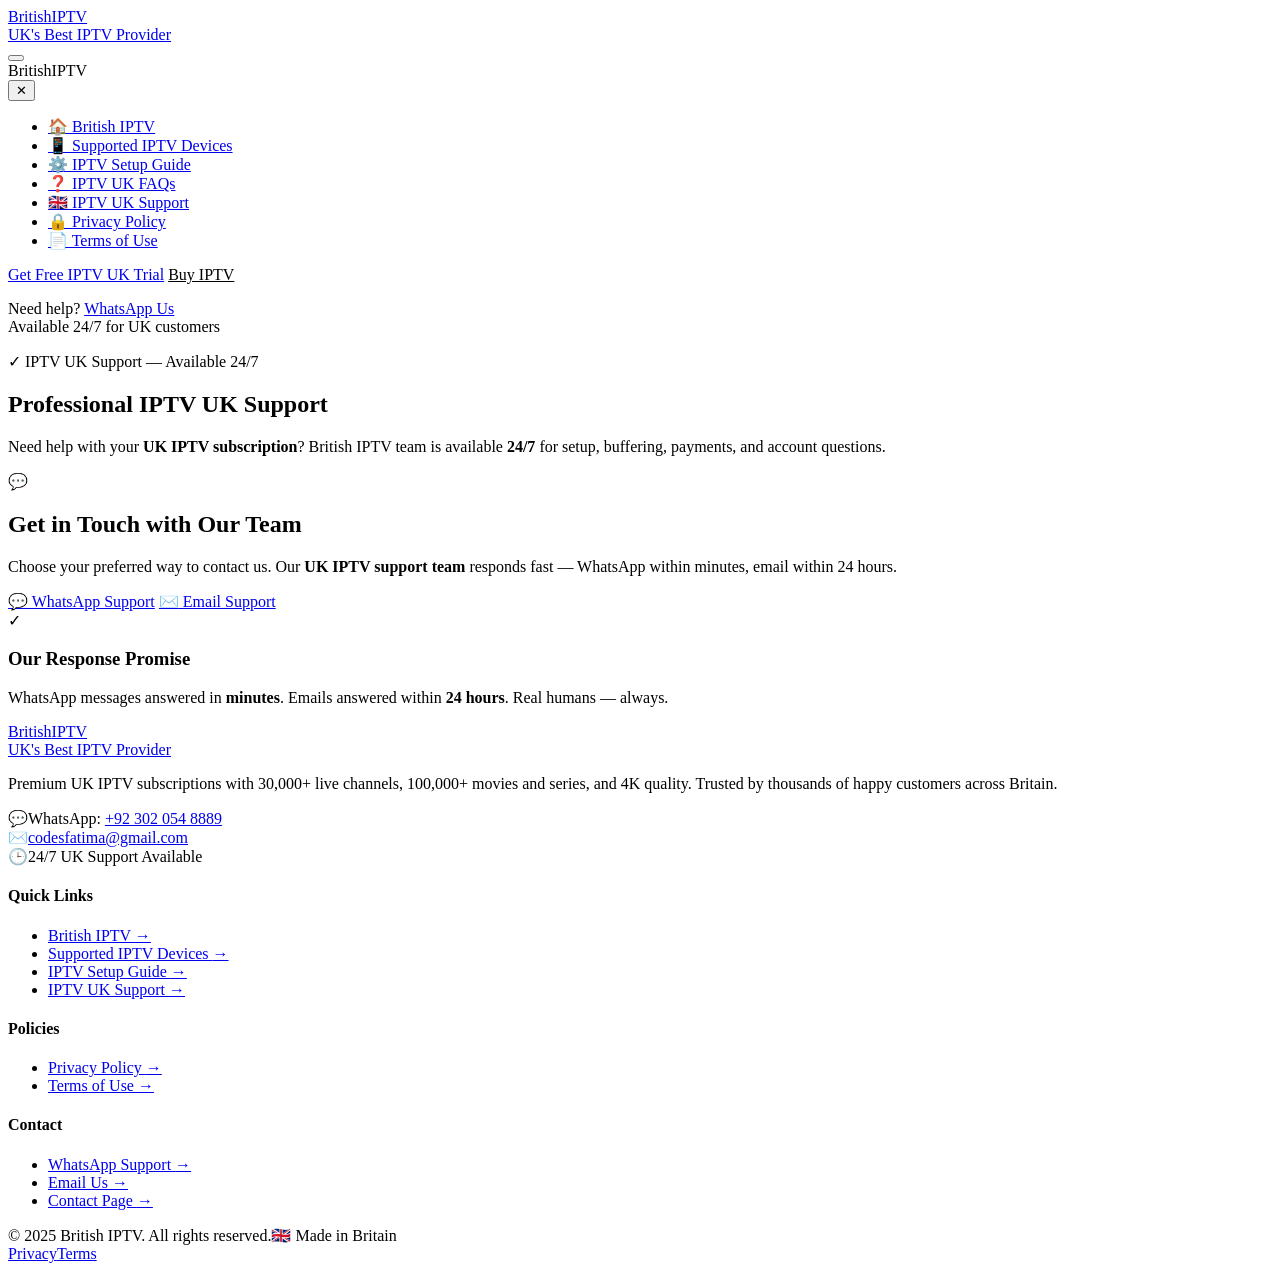
==== contact.html @ 0cefab26 "Create contact.html" ====
<!DOCTYPE html>
<html lang="en-GB">
<head>
  <meta charset="UTF-8">
  <meta name="viewport" content="width=device-width, initial-scale=1.0">
  <title>IPTV UK Support | 24/7 British IPTV Help</title>
  <meta name="description" content="Professional IPTV UK support from British IPTV. Get 24/7 help via WhatsApp or email — fast response, real humans, UK-focused.">
  <link rel="canonical" href="https://britishiptv.co.uk/support">
  <link rel="preconnect" href="https://fonts.googleapis.com">
  <link rel="preconnect" href="https://fonts.gstatic.com" crossorigin>
  <link href="https://fonts.googleapis.com/css2?family=Inter:opsz,wght@14..32,400;14..32,500;14..32,600;14..32,700;14..32,800&display=swap" rel="stylesheet">
  <link rel="stylesheet" href="/styles.css">
</head>
<body>
  <header class="site-header">
    <div class="container header-inner">
      <a href="/" class="logo"><div class="logo-mark"><div class="uk-flag"><div class="red-diag-1"></div><div class="red-diag-2"></div><div class="white-cross-v"></div><div class="white-cross-h"></div><div class="red-cross-v"></div><div class="red-cross-h"></div></div></div><div><div class="logo-text">British<span>IPTV</span></div><span class="logo-tagline">UK's Best IPTV Provider</span></div></a>
      <button class="menu-toggle" id="menuToggle" aria-label="Open navigation menu"><span></span><span></span><span></span></button>
    </div>
  </header>

  <div class="nav-overlay" id="navOverlay"></div>
  <nav class="slide-nav" id="slideNav">
    <div class="slide-nav-header"><div class="slide-nav-logo"><div class="logo-mark"><div class="uk-flag"><div class="red-diag-1"></div><div class="red-diag-2"></div><div class="white-cross-v"></div><div class="white-cross-h"></div><div class="red-cross-v"></div><div class="red-cross-h"></div></div></div><div class="logo-text">British<span>IPTV</span></div></div><button class="slide-nav-close" id="navClose" aria-label="Close">✕</button></div>
    <ul class="slide-nav-links">
      <li><a href="/"><span class="nav-icon">🏠</span> British IPTV</a></li>
      <li><a href="/devices"><span class="nav-icon">📱</span> Supported IPTV Devices</a></li>
      <li><a href="/setup"><span class="nav-icon">⚙️</span> IPTV Setup Guide</a></li>
      <li><a href="/faq"><span class="nav-icon">❓</span> IPTV UK FAQs</a></li>
      <li><a href="/support"><span class="nav-icon">🇬🇧</span> IPTV UK Support</a></li>
      <li><a href="/privacy"><span class="nav-icon">🔒</span> Privacy Policy</a></li>
      <li><a href="/terms"><span class="nav-icon">📄</span> Terms of Use</a></li>
    </ul>
    <div class="slide-nav-footer">
      <a href="https://wa.me/923020548889" class="btn btn-red">Get Free IPTV UK Trial</a>
      <a href="/support" class="btn btn-outline" style="color:var(--white); border-color:rgba(255,255,255,0.3);">Buy IPTV</a>
      <p class="contact-info">Need help? <a href="https://wa.me/923020548889">WhatsApp Us</a><br>Available 24/7 for UK customers</p>
    </div>
  </nav>

  <main>
    <section class="page-hero">
      <div class="container">
        <div class="page-hero-content">
          <div class="page-hero-tag"><span>✓</span> IPTV UK Support — Available 24/7</div>
          <h1>Professional <span class="accent-red">IPTV UK Support</span></h1>
          <p>Need help with your <strong>UK IPTV subscription</strong>? British IPTV team is available <strong>24/7</strong> for setup, buffering, payments, and account questions.</p>
        </div>
      </div>
    </section>

    <section class="contact-short">
      <div class="container">
        <div class="contact-card">
          <div class="contact-card-icon">💬</div>
          <h2>Get in Touch with <span class="accent-red">Our Team</span></h2>
          <p>Choose your preferred way to contact us. Our <strong>UK IPTV support team</strong> responds fast — WhatsApp within minutes, email within 24 hours.</p>
          <div class="contact-buttons">
            <a href="https://wa.me/923020548889" class="btn btn-green"><span class="btn-icon">💬</span> WhatsApp Support</a>
            <a href="mailto:codesfatima@gmail.com" class="btn btn-red"><span class="btn-icon">✉️</span> Email Support</a>
          </div>
          <div class="response-promise">
            <div class="promise-icon">✓</div>
            <div class="promise-text">
              <h3>Our Response Promise</h3>
              <p>WhatsApp messages answered in <strong>minutes</strong>. Emails answered within <strong>24 hours</strong>. Real humans — always.</p>
            </div>
          </div>
        </div>
      </div>
    </section>
  </main>

  <footer class="site-footer">
    <div class="container">
      <div class="footer-top">
        <div class="footer-brand-col"><a href="/" class="footer-logo"><div class="logo-mark"><div class="uk-flag"><div class="red-diag-1"></div><div class="red-diag-2"></div><div class="white-cross-v"></div><div class="white-cross-h"></div><div class="red-cross-v"></div><div class="red-cross-h"></div></div></div><div><div class="logo-text">British<span>IPTV</span></div><span class="logo-tagline">UK's Best IPTV Provider</span></div></a><p>Premium UK IPTV subscriptions with 30,000+ live channels, 100,000+ movies and series, and 4K quality. Trusted by thousands of happy customers across Britain.</p><div class="footer-contact-row"><div class="footer-contact-item"><span class="contact-icon">💬</span><span>WhatsApp: <a href="https://wa.me/923020548889">+92 302 054 8889</a></span></div><div class="footer-contact-item"><span class="contact-icon">✉️</span><span><a href="mailto:codesfatima@gmail.com">codesfatima@gmail.com</a></span></div><div class="footer-contact-item"><span class="contact-icon">🕒</span><span>24/7 UK Support Available</span></div></div></div>
        <div class="footer-col"><h4>Quick Links</h4><ul><li><a href="/">British IPTV <span class="link-arrow">→</span></a></li><li><a href="/devices">Supported IPTV Devices <span class="link-arrow">→</span></a></li><li><a href="/setup">IPTV Setup Guide <span class="link-arrow">→</span></a></li><li><a href="/support">IPTV UK Support <span class="link-arrow">→</span></a></li></ul></div>
        <div class="footer-col"><h4>Policies</h4><ul><li><a href="/privacy">Privacy Policy <span class="link-arrow">→</span></a></li><li><a href="/terms">Terms of Use <span class="link-arrow">→</span></a></li></ul></div>
        <div class="footer-col"><h4>Contact</h4><ul><li><a href="https://wa.me/923020548889">WhatsApp Support <span class="link-arrow">→</span></a></li><li><a href="mailto:codesfatima@gmail.com">Email Us <span class="link-arrow">→</span></a></li><li><a href="/support">Contact Page <span class="link-arrow">→</span></a></li></ul></div>
      </div>
      <div class="footer-bottom">
        <div class="footer-bottom-left"><span>&copy; 2025 British IPTV. All rights reserved.</span><span class="uk-badge">🇬🇧 Made in Britain</span></div>
        <div class="footer-bottom-right"><a href="/privacy">Privacy</a><span class="divider-dot"></span><a href="/terms">Terms</a></div>
      </div>
    </div>
  </footer>
  <script src="/script.js"></script>
</body>
</html>
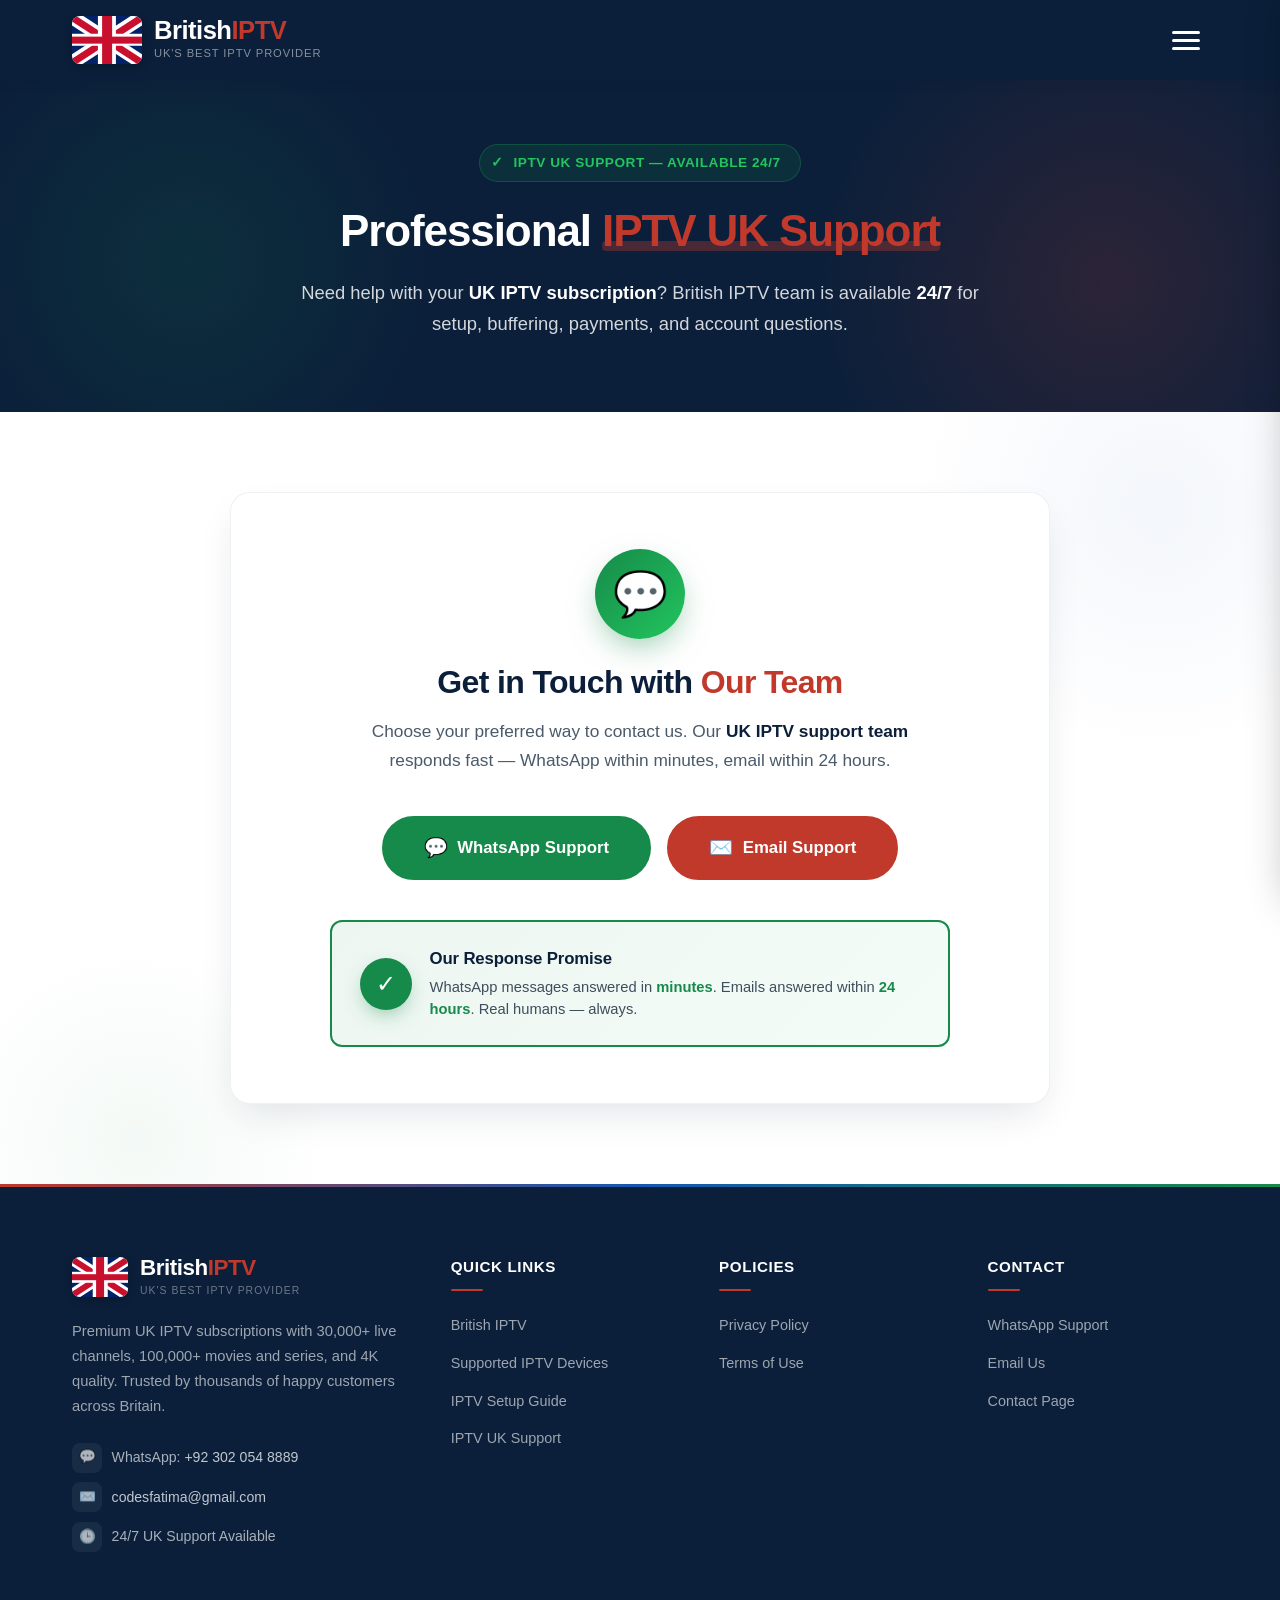
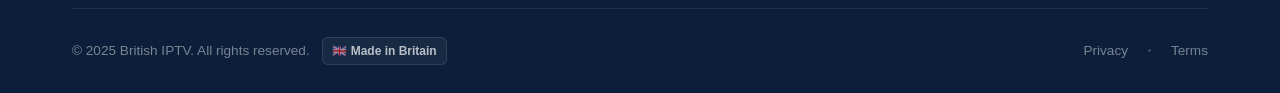
==== commit b3c3ce39: "Update contact.html" ====
--- a/contact.html
+++ b/contact.html
@@ -9,12 +9,12 @@
   <link rel="preconnect" href="https://fonts.googleapis.com">
   <link rel="preconnect" href="https://fonts.gstatic.com" crossorigin>
   <link href="https://fonts.googleapis.com/css2?family=Inter:opsz,wght@14..32,400;14..32,500;14..32,600;14..32,700;14..32,800&display=swap" rel="stylesheet">
-  <link rel="stylesheet" href="/styles.css">
+  <link rel="stylesheet" href="styles.css">
 </head>
 <body>
   <header class="site-header">
     <div class="container header-inner">
-      <a href="/" class="logo"><div class="logo-mark"><div class="uk-flag"><div class="red-diag-1"></div><div class="red-diag-2"></div><div class="white-cross-v"></div><div class="white-cross-h"></div><div class="red-cross-v"></div><div class="red-cross-h"></div></div></div><div><div class="logo-text">British<span>IPTV</span></div><span class="logo-tagline">UK's Best IPTV Provider</span></div></a>
+      <a href="index.html" class="logo"><div class="logo-mark"><div class="uk-flag"><div class="red-diag-1"></div><div class="red-diag-2"></div><div class="white-cross-v"></div><div class="white-cross-h"></div><div class="red-cross-v"></div><div class="red-cross-h"></div></div></div><div><div class="logo-text">British<span>IPTV</span></div><span class="logo-tagline">UK's Best IPTV Provider</span></div></a>
       <button class="menu-toggle" id="menuToggle" aria-label="Open navigation menu"><span></span><span></span><span></span></button>
     </div>
   </header>
@@ -23,17 +23,17 @@
   <nav class="slide-nav" id="slideNav">
     <div class="slide-nav-header"><div class="slide-nav-logo"><div class="logo-mark"><div class="uk-flag"><div class="red-diag-1"></div><div class="red-diag-2"></div><div class="white-cross-v"></div><div class="white-cross-h"></div><div class="red-cross-v"></div><div class="red-cross-h"></div></div></div><div class="logo-text">British<span>IPTV</span></div></div><button class="slide-nav-close" id="navClose" aria-label="Close">✕</button></div>
     <ul class="slide-nav-links">
-      <li><a href="/"><span class="nav-icon">🏠</span> British IPTV</a></li>
-      <li><a href="/devices"><span class="nav-icon">📱</span> Supported IPTV Devices</a></li>
-      <li><a href="/setup"><span class="nav-icon">⚙️</span> IPTV Setup Guide</a></li>
-      <li><a href="/faq"><span class="nav-icon">❓</span> IPTV UK FAQs</a></li>
-      <li><a href="/support"><span class="nav-icon">🇬🇧</span> IPTV UK Support</a></li>
-      <li><a href="/privacy"><span class="nav-icon">🔒</span> Privacy Policy</a></li>
-      <li><a href="/terms"><span class="nav-icon">📄</span> Terms of Use</a></li>
+      <li><a href="index.html"><span class="nav-icon">🏠</span> British IPTV</a></li>
+      <li><a href="devices.html"><span class="nav-icon">📱</span> Supported IPTV Devices</a></li>
+      <li><a href="setup.html"><span class="nav-icon">⚙️</span> IPTV Setup Guide</a></li>
+      <li><a href="faq.html"><span class="nav-icon">❓</span> IPTV UK FAQs</a></li>
+      <li><a href="contact.html"><span class="nav-icon">🇬🇧</span> IPTV UK Support</a></li>
+      <li><a href="privacy.html"><span class="nav-icon">🔒</span> Privacy Policy</a></li>
+      <li><a href="terms.html"><span class="nav-icon">📄</span> Terms of Use</a></li>
     </ul>
     <div class="slide-nav-footer">
       <a href="https://wa.me/923020548889" class="btn btn-red">Get Free IPTV UK Trial</a>
-      <a href="/support" class="btn btn-outline" style="color:var(--white); border-color:rgba(255,255,255,0.3);">Buy IPTV</a>
+      <a href="contact.html" class="btn btn-outline" style="color:var(--white); border-color:rgba(255,255,255,0.3);">Buy IPTV</a>
       <p class="contact-info">Need help? <a href="https://wa.me/923020548889">WhatsApp Us</a><br>Available 24/7 for UK customers</p>
     </div>
   </nav>
@@ -74,17 +74,18 @@
   <footer class="site-footer">
     <div class="container">
       <div class="footer-top">
-        <div class="footer-brand-col"><a href="/" class="footer-logo"><div class="logo-mark"><div class="uk-flag"><div class="red-diag-1"></div><div class="red-diag-2"></div><div class="white-cross-v"></div><div class="white-cross-h"></div><div class="red-cross-v"></div><div class="red-cross-h"></div></div></div><div><div class="logo-text">British<span>IPTV</span></div><span class="logo-tagline">UK's Best IPTV Provider</span></div></a><p>Premium UK IPTV subscriptions with 30,000+ live channels, 100,000+ movies and series, and 4K quality. Trusted by thousands of happy customers across Britain.</p><div class="footer-contact-row"><div class="footer-contact-item"><span class="contact-icon">💬</span><span>WhatsApp: <a href="https://wa.me/923020548889">+92 302 054 8889</a></span></div><div class="footer-contact-item"><span class="contact-icon">✉️</span><span><a href="mailto:codesfatima@gmail.com">codesfatima@gmail.com</a></span></div><div class="footer-contact-item"><span class="contact-icon">🕒</span><span>24/7 UK Support Available</span></div></div></div>
-        <div class="footer-col"><h4>Quick Links</h4><ul><li><a href="/">British IPTV <span class="link-arrow">→</span></a></li><li><a href="/devices">Supported IPTV Devices <span class="link-arrow">→</span></a></li><li><a href="/setup">IPTV Setup Guide <span class="link-arrow">→</span></a></li><li><a href="/support">IPTV UK Support <span class="link-arrow">→</span></a></li></ul></div>
-        <div class="footer-col"><h4>Policies</h4><ul><li><a href="/privacy">Privacy Policy <span class="link-arrow">→</span></a></li><li><a href="/terms">Terms of Use <span class="link-arrow">→</span></a></li></ul></div>
-        <div class="footer-col"><h4>Contact</h4><ul><li><a href="https://wa.me/923020548889">WhatsApp Support <span class="link-arrow">→</span></a></li><li><a href="mailto:codesfatima@gmail.com">Email Us <span class="link-arrow">→</span></a></li><li><a href="/support">Contact Page <span class="link-arrow">→</span></a></li></ul></div>
+        <div class="footer-brand-col"><a href="index.html" class="footer-logo"><div class="logo-mark"><div class="uk-flag"><div class="red-diag-1"></div><div class="red-diag-2"></div><div class="white-cross-v"></div><div class="white-cross-h"></div><div class="red-cross-v"></div><div class="red-cross-h"></div></div></div><div><div class="logo-text">British<span>IPTV</span></div><span class="logo-tagline">UK's Best IPTV Provider</span></div></a><p>Premium UK IPTV subscriptions with 30,000+ live channels, 100,000+ movies and series, and 4K quality. Trusted by thousands of happy customers across Britain.</p><div class="footer-contact-row"><div class="footer-contact-item"><span class="contact-icon">💬</span><span>WhatsApp: <a href="https://wa.me/923020548889">+92 302 054 8889</a></span></div><div class="footer-contact-item"><span class="contact-icon">✉️</span><span><a href="mailto:codesfatima@gmail.com">codesfatima@gmail.com</a></span></div><div class="footer-contact-item"><span class="contact-icon">🕒</span><span>24/7 UK Support Available</span></div></div></div>
+        <div class="footer-col"><h4>Quick Links</h4><ul><li><a href="index.html">British IPTV <span class="link-arrow">→</span></a></li><li><a href="devices.html">Supported IPTV Devices <span class="link-arrow">→</span></a></li><li><a href="setup.html">IPTV Setup Guide <span class="link-arrow">→</span></a></li><li><a href="contact.html">IPTV UK Support <span class="link-arrow">→</span></a></li></ul></div>
+        <div class="footer-col"><h4>Policies</h4><ul><li><a href="privacy.html">Privacy Policy <span class="link-arrow">→</span></a></li><li><a href="terms.html">Terms of Use <span class="link-arrow">→</span></a></li></ul></div>
+        <div class="footer-col"><h4>Contact</h4><ul><li><a href="https://wa.me/923020548889">WhatsApp Support <span class="link-arrow">→</span></a></li><li><a href="mailto:codesfatima@gmail.com">Email Us <span class="link-arrow">→</span></a></li><li><a href="contact.html">Contact Page <span class="link-arrow">→</span></a></li></ul></div>
       </div>
       <div class="footer-bottom">
         <div class="footer-bottom-left"><span>&copy; 2025 British IPTV. All rights reserved.</span><span class="uk-badge">🇬🇧 Made in Britain</span></div>
-        <div class="footer-bottom-right"><a href="/privacy">Privacy</a><span class="divider-dot"></span><a href="/terms">Terms</a></div>
+        <div class="footer-bottom-right"><a href="privacy.html">Privacy</a><span class="divider-dot"></span><a href="terms.html">Terms</a></div>
       </div>
     </div>
   </footer>
-  <script src="/script.js"></script>
+  <script src="script.js"></script>
 </body>
 </html>
+    
--- a/styles.css
+++ b/styles.css
@@ -0,0 +1,607 @@
+/* ============================================================
+   BRITISH IPTV — MASTER STYLESHEET
+   Used by: index.html, devices.html, setup.html, faq.html,
+            contact.html, privacy.html, terms.html
+   ============================================================ */
+
+/* ----- CSS Reset & Base ----- */
+* { margin: 0; padding: 0; box-sizing: border-box; }
+:root {
+  --navy-blue: #0B1F3A; --navy-light: #13294B; --royal-blue: #1557B0;
+  --red: #C0392B; --red-dark: #9B2C1F; --white: #FFFFFF; --light-grey: #F4F6F8;
+  --dark-charcoal: #17202A; --green: #168A4A; --green-light: #22C55E;
+  --gold: #F5A623; --trustpilot-green: #00B67A; --uk-red: #C8102E; --uk-blue: #012169;
+  --shadow-sm: 0 4px 12px rgba(11,31,58,0.06);
+  --shadow-md: 0 8px 24px rgba(11,31,58,0.08);
+  --shadow-lg: 0 16px 40px -12px rgba(11,31,58,0.15);
+  --radius-md: 12px; --radius-lg: 20px;
+}
+body { font-family: 'Inter', -apple-system, BlinkMacSystemFont, sans-serif; background-color: var(--white); color: var(--dark-charcoal); line-height: 1.5; -webkit-font-smoothing: antialiased; }
+.container { max-width: 1200px; margin: 0 auto; padding: 0 2rem; }
+.section-title { font-size: 2.2rem; font-weight: 700; color: var(--navy-blue); letter-spacing: -0.02em; margin-bottom: 1rem; }
+.section-subtitle { font-size: 1.1rem; font-weight: 400; color: #4a5568; max-width: 780px; margin-bottom: 3rem; line-height: 1.7; }
+.btn { display: inline-block; font-weight: 600; font-size: 1rem; padding: 0.85rem 2rem; border-radius: 40px; text-decoration: none; transition: all 0.2s ease; border: 2px solid transparent; cursor: pointer; }
+.btn-red { background-color: var(--red); color: var(--white); border-color: var(--red); }
+.btn-red:hover { background-color: var(--red-dark); border-color: var(--red-dark); transform: translateY(-2px); box-shadow: 0 12px 20px -8px rgba(192,57,43,0.4); }
+.btn-outline { background-color: transparent; color: var(--navy-blue); border: 2px solid var(--navy-blue); }
+.btn-outline:hover { background-color: var(--navy-blue); color: var(--white); transform: translateY(-2px); }
+.btn-green { background-color: var(--green); color: var(--white); border-color: var(--green); }
+.btn-green:hover { background-color: #0f6e3a; border-color: #0f6e3a; transform: translateY(-2px); box-shadow: 0 12px 20px -8px rgba(22,138,74,0.4); }
+.btn-light { background-color: var(--white); color: var(--navy-blue); border-color: var(--white); }
+.btn-light:hover { background-color: #f0f4fa; border-color: #f0f4fa; transform: translateY(-2px); }
+
+/* UK FLAG LOGO */
+.logo-mark { width: 70px; height: 48px; border-radius: 8px; overflow: hidden; display: flex; align-items: center; justify-content: center; flex-shrink: 0; box-shadow: 0 2px 8px rgba(0,0,0,0.2); position: relative; background-color: var(--uk-blue); }
+.uk-flag { width: 100%; height: 100%; position: relative; background: var(--uk-blue); overflow: hidden; }
+.uk-flag::before { content: ''; position: absolute; top: 50%; left: 50%; width: 160%; height: 30%; background: var(--white); transform: translate(-50%,-50%) rotate(33deg); }
+.uk-flag::after { content: ''; position: absolute; top: 50%; left: 50%; width: 160%; height: 30%; background: var(--white); transform: translate(-50%,-50%) rotate(-33deg); }
+.uk-flag .red-diag-1, .uk-flag .red-diag-2 { position: absolute; top: 50%; left: 50%; width: 160%; height: 14%; background: var(--uk-red); transform: translate(-50%,-50%) rotate(33deg); z-index: 2; }
+.uk-flag .red-diag-2 { transform: translate(-50%,-50%) rotate(-33deg); }
+.uk-flag .white-cross-v, .uk-flag .white-cross-h { position: absolute; background: var(--white); z-index: 3; }
+.uk-flag .white-cross-v { top: 0; left: 50%; width: 26%; height: 100%; transform: translateX(-50%); }
+.uk-flag .white-cross-h { top: 50%; left: 0; width: 100%; height: 26%; transform: translateY(-50%); }
+.uk-flag .red-cross-v, .uk-flag .red-cross-h { position: absolute; background: var(--uk-red); z-index: 4; }
+.uk-flag .red-cross-v { top: 0; left: 50%; width: 14%; height: 100%; transform: translateX(-50%); }
+.uk-flag .red-cross-h { top: 50%; left: 0; width: 100%; height: 14%; transform: translateY(-50%); }
+
+/* HEADER */
+.site-header { background-color: var(--navy-blue); padding: 1rem 0; position: sticky; top: 0; z-index: 1000; box-shadow: var(--shadow-sm); }
+.header-inner { display: flex; align-items: center; justify-content: space-between; }
+.logo { display: flex; align-items: center; gap: 0.75rem; cursor: pointer; text-decoration: none; }
+.logo-text { font-size: 1.6rem; font-weight: 700; color: var(--white); letter-spacing: -0.02em; line-height: 1; }
+.logo-text span { color: var(--red); }
+.logo-tagline { font-size: 0.7rem; color: rgba(255,255,255,0.5); font-weight: 500; letter-spacing: 0.08em; text-transform: uppercase; display: block; margin-top: 2px; }
+.menu-toggle { display: flex; flex-direction: column; gap: 5px; background: none; border: none; cursor: pointer; padding: 0.5rem; z-index: 1100; position: relative; }
+.menu-toggle span { display: block; width: 28px; height: 3px; background-color: var(--white); border-radius: 3px; transition: all 0.3s ease; }
+.menu-toggle.active span:nth-child(1) { transform: translateY(8px) rotate(45deg); }
+.menu-toggle.active span:nth-child(2) { opacity: 0; }
+.menu-toggle.active span:nth-child(3) { transform: translateY(-8px) rotate(-45deg); }
+
+/* SLIDE NAV */
+.nav-overlay { position: fixed; top: 0; left: 0; width: 100%; height: 100%; background-color: rgba(11,31,58,0.6); backdrop-filter: blur(4px); opacity: 0; visibility: hidden; transition: all 0.35s ease; z-index: 1050; }
+.nav-overlay.active { opacity: 1; visibility: visible; }
+.slide-nav { position: fixed; top: 0; right: -420px; width: 400px; max-width: 85vw; height: 100%; background-color: var(--navy-blue); z-index: 1100; transition: right 0.4s cubic-bezier(0.25,0.46,0.45,0.94); display: flex; flex-direction: column; box-shadow: -10px 0 40px rgba(0,0,0,0.3); overflow-y: auto; }
+.slide-nav.active { right: 0; }
+.slide-nav-header { display: flex; align-items: center; justify-content: space-between; padding: 1.5rem 1.75rem; border-bottom: 1px solid rgba(255,255,255,0.08); flex-shrink: 0; }
+.slide-nav-logo { display: flex; align-items: center; gap: 0.75rem; }
+.slide-nav-logo .logo-mark { width: 56px; height: 40px; }
+.slide-nav-logo .logo-text { font-size: 1.35rem; }
+.slide-nav-close { background: none; border: none; color: var(--white); font-size: 1.8rem; cursor: pointer; line-height: 1; padding: 0.25rem; opacity: 0.7; transition: opacity 0.2s; }
+.slide-nav-close:hover { opacity: 1; }
+.slide-nav-links { list-style: none; padding: 1.5rem 0; flex-grow: 1; }
+.slide-nav-links li { border-bottom: 1px solid rgba(255,255,255,0.05); }
+.slide-nav-links a { display: flex; align-items: center; gap: 0.85rem; padding: 1.1rem 1.75rem; color: rgba(255,255,255,0.85); text-decoration: none; font-weight: 500; font-size: 1.05rem; transition: all 0.25s ease; cursor: pointer; }
+.slide-nav-links a:hover { background-color: rgba(192,57,43,0.12); color: var(--white); padding-left: 2.1rem; }
+.slide-nav-links a .nav-icon { width: 36px; height: 36px; background-color: rgba(255,255,255,0.08); border-radius: 10px; display: flex; align-items: center; justify-content: center; font-size: 1.1rem; flex-shrink: 0; transition: all 0.25s ease; }
+.slide-nav-links a:hover .nav-icon { background-color: rgba(192,57,43,0.25); }
+.slide-nav-footer { padding: 1.5rem 1.75rem; border-top: 1px solid rgba(255,255,255,0.08); flex-shrink: 0; }
+.slide-nav-footer .btn { width: 100%; text-align: center; margin-bottom: 0.75rem; }
+.slide-nav-footer .contact-info { font-size: 0.85rem; color: rgba(255,255,255,0.55); text-align: center; line-height: 1.6; }
+.slide-nav-footer .contact-info a { color: var(--green-light); text-decoration: none; font-weight: 600; }
+
+/* PAGE HERO */
+.page-hero { background-color: var(--navy-blue); padding: 4rem 0 4.5rem 0; position: relative; overflow: hidden; color: var(--white); text-align: center; }
+.page-hero::before { content: ''; position: absolute; top: -30%; right: -10%; width: 600px; height: 600px; background: radial-gradient(circle, rgba(192,57,43,0.18) 0%, transparent 70%); border-radius: 50%; pointer-events: none; }
+.page-hero::after { content: ''; position: absolute; bottom: -30%; left: -5%; width: 500px; height: 500px; background: radial-gradient(circle, rgba(22,138,74,0.15) 0%, transparent 70%); border-radius: 50%; pointer-events: none; }
+.page-hero-content { position: relative; z-index: 2; max-width: 780px; margin: 0 auto; }
+.page-hero-tag { display: inline-flex; align-items: center; gap: 0.6rem; background-color: rgba(22,138,74,0.15); border: 1px solid rgba(22,138,74,0.4); color: var(--green-light); font-size: 0.85rem; font-weight: 600; padding: 0.5rem 1.2rem 0.5rem 0.7rem; border-radius: 40px; letter-spacing: 0.04em; text-transform: uppercase; margin-bottom: 1.5rem; }
+.page-hero h1 { font-size: 2.75rem; font-weight: 800; line-height: 1.15; letter-spacing: -0.025em; margin-bottom: 1.25rem; }
+.page-hero h1 .accent-red { color: var(--red); position: relative; display: inline-block; }
+.page-hero h1 .accent-red::after { content: ''; position: absolute; bottom: 6px; left: 0; width: 100%; height: 10px; background-color: rgba(192,57,43,0.35); z-index: -1; border-radius: 4px; }
+.page-hero p { font-size: 1.15rem; color: rgba(255,255,255,0.82); line-height: 1.7; max-width: 700px; margin: 0 auto; }
+.page-hero p strong { color: var(--white); font-weight: 600; }
+.page-hero p .highlight-green { color: var(--green-light); font-weight: 600; }
+
+/* HOME: HERO */
+.hero { background-color: var(--navy-blue); padding: 4rem 0 5rem 0; position: relative; overflow: hidden; color: var(--white); }
+.hero::before { content: ''; position: absolute; top: -30%; right: -10%; width: 600px; height: 600px; background: radial-gradient(circle, rgba(192,57,43,0.18) 0%, transparent 70%); border-radius: 50%; pointer-events: none; }
+.hero::after { content: ''; position: absolute; bottom: -30%; left: -5%; width: 500px; height: 500px; background: radial-gradient(circle, rgba(22,138,74,0.15) 0%, transparent 70%); border-radius: 50%; pointer-events: none; }
+.hero-flag-bg { position: absolute; top: 50%; right: 5%; transform: translateY(-50%); width: 550px; height: 550px; opacity: 0.045; pointer-events: none; z-index: 1; overflow: hidden; border-radius: 50%; }
+.hero-flag-bg .uk-flag-big { width: 100%; height: 100%; position: relative; background: var(--white); overflow: hidden; border-radius: 50%; }
+.hero-flag-bg .uk-flag-big::before { content: ''; position: absolute; top: 50%; left: 50%; width: 160%; height: 30%; background: var(--uk-blue); transform: translate(-50%,-50%) rotate(33deg); }
+.hero-flag-bg .uk-flag-big::after { content: ''; position: absolute; top: 50%; left: 50%; width: 160%; height: 30%; background: var(--uk-blue); transform: translate(-50%,-50%) rotate(-33deg); }
+.hero-flag-bg .uk-flag-big .big-red-1, .hero-flag-bg .uk-flag-big .big-red-2 { position: absolute; top: 50%; left: 50%; width: 160%; height: 14%; background: var(--uk-red); transform: translate(-50%,-50%) rotate(33deg); z-index: 2; }
+.hero-flag-bg .uk-flag-big .big-red-2 { transform: translate(-50%,-50%) rotate(-33deg); }
+.hero-flag-bg .uk-flag-big .big-white-v, .hero-flag-bg .uk-flag-big .big-white-h { position: absolute; background: var(--white); z-index: 3; }
+.hero-flag-bg .uk-flag-big .big-white-v { top: 0; left: 50%; width: 26%; height: 100%; transform: translateX(-50%); }
+.hero-flag-bg .uk-flag-big .big-white-h { top: 50%; left: 0; width: 100%; height: 26%; transform: translateY(-50%); }
+.hero-flag-bg .uk-flag-big .big-red-v, .hero-flag-bg .uk-flag-big .big-red-h { position: absolute; background: var(--uk-red); z-index: 4; }
+.hero-flag-bg .uk-flag-big .big-red-v { top: 0; left: 50%; width: 14%; height: 100%; transform: translateX(-50%); }
+.hero-flag-bg .uk-flag-big .big-red-h { top: 50%; left: 0; width: 100%; height: 14%; transform: translateY(-50%); }
+.hero-grid { display: grid; grid-template-columns: 1.1fr 0.9fr; gap: 3.5rem; align-items: center; position: relative; z-index: 2; }
+.hero-trust-label { display: inline-flex; align-items: center; gap: 0.6rem; background-color: rgba(22,138,74,0.15); border: 1px solid rgba(22,138,74,0.4); color: var(--green-light); font-size: 0.85rem; font-weight: 600; padding: 0.5rem 1.2rem 0.5rem 0.7rem; border-radius: 40px; letter-spacing: 0.04em; text-transform: uppercase; margin-bottom: 1.5rem; }
+.active-light { position: relative; width: 10px; height: 10px; background-color: var(--green-light); border-radius: 50%; flex-shrink: 0; box-shadow: 0 0 0 0 rgba(34,197,94,0.7); animation: active-pulse 1.8s infinite; }
+@keyframes active-pulse { 0% { box-shadow: 0 0 0 0 rgba(34,197,94,0.7); } 70% { box-shadow: 0 0 0 8px rgba(34,197,94,0); } 100% { box-shadow: 0 0 0 0 rgba(34,197,94,0); } }
+.hero-content h1 { font-size: 3rem; font-weight: 800; color: var(--white); line-height: 1.15; letter-spacing: -0.025em; margin-bottom: 1.5rem; }
+.hero-content h1 .accent-red { color: var(--red); position: relative; display: inline-block; }
+.hero-content h1 .accent-red::after { content: ''; position: absolute; bottom: 6px; left: 0; width: 100%; height: 10px; background-color: rgba(192,57,43,0.35); z-index: -1; border-radius: 4px; }
+.hero-content p { font-size: 1.1rem; color: rgba(255,255,255,0.82); margin-bottom: 2rem; max-width: 620px; line-height: 1.7; }
+.hero-content p strong { color: var(--white); font-weight: 600; }
+.hero-actions { display: flex; gap: 1rem; flex-wrap: wrap; margin-bottom: 2.5rem; }
+.trust-indicators { display: flex; flex-wrap: wrap; align-items: center; gap: 0.85rem; }
+.trust-pill { display: inline-flex; align-items: center; gap: 0.55rem; background-color: rgba(255,255,255,0.12); border: 2px solid rgba(34,197,94,0.5); border-radius: 40px; padding: 0.6rem 1.25rem 0.6rem 0.7rem; font-size: 0.9rem; font-weight: 600; color: var(--white); transition: all 0.25s ease; white-space: nowrap; box-shadow: 0 4px 12px rgba(0,0,0,0.15); }
+.trust-pill:hover { background-color: rgba(34,197,94,0.2); border-color: var(--green-light); transform: translateY(-3px); box-shadow: 0 8px 20px rgba(34,197,94,0.25); }
+.trust-pill .pill-icon { width: 28px; height: 28px; background-color: rgba(34,197,94,0.3); border-radius: 50%; display: flex; align-items: center; justify-content: center; font-size: 0.85rem; flex-shrink: 0; }
+.trust-pill .pill-check { color: var(--green-light); font-weight: 800; font-size: 1rem; margin-left: 0.15rem; }
+
+/* Subscribe card */
+.subscribe-card { background-color: rgba(255,255,255,0.05); border: 1px solid rgba(255,255,255,0.1); border-radius: var(--radius-lg); padding: 2rem; backdrop-filter: blur(10px); box-shadow: var(--shadow-lg); position: relative; z-index: 3; }
+.subscribe-card-header { display: flex; align-items: center; justify-content: space-between; margin-bottom: 0.75rem; }
+.subscribe-card-header h3 { font-size: 1.15rem; font-weight: 700; color: var(--white); line-height: 1.3; }
+.subscribe-card-header .green-dot { width: 10px; height: 10px; background-color: var(--green-light); border-radius: 50%; animation: pulse 1.5s infinite; flex-shrink: 0; margin-left: 0.75rem; }
+@keyframes pulse { 0%, 100% { opacity: 1; } 50% { opacity: 0.4; } }
+.subscribe-card > p { font-size: 0.92rem; color: rgba(255,255,255,0.7); margin-bottom: 1.5rem; line-height: 1.6; }
+.subscribe-steps { display: flex; flex-direction: column; gap: 1rem; }
+.subscribe-step { display: flex; align-items: flex-start; gap: 1rem; background-color: rgba(255,255,255,0.04); border: 1px solid rgba(255,255,255,0.08); border-radius: var(--radius-md); padding: 1rem 1.1rem; transition: all 0.25s ease; }
+.subscribe-step:hover { background-color: rgba(22,138,74,0.12); border-color: rgba(22,138,74,0.35); transform: translateX(4px); }
+.step-number { width: 36px; height: 36px; background-color: var(--green); color: var(--white); border-radius: 50%; display: flex; align-items: center; justify-content: center; font-weight: 700; font-size: 0.95rem; flex-shrink: 0; }
+.step-content h4 { font-size: 0.95rem; font-weight: 600; color: var(--white); margin-bottom: 0.2rem; }
+.step-content p { font-size: 0.82rem; color: rgba(255,255,255,0.65); margin: 0; line-height: 1.45; }
+.subscribe-card-footer { margin-top: 1.5rem; padding-top: 1.25rem; border-top: 1px solid rgba(255,255,255,0.1); display: flex; align-items: center; gap: 0.6rem; font-size: 0.82rem; color: rgba(255,255,255,0.7); }
+.subscribe-card-footer .check-icon { color: var(--green-light); font-weight: 700; }
+
+/* PRICING */
+.pricing { padding: 5rem 0 3rem 0; background-color: var(--white); }
+.pricing-grid { display: grid; grid-template-columns: repeat(3,1fr); gap: 2rem; margin-top: 1rem; }
+.pricing-card { background-color: var(--white); border-radius: var(--radius-lg); padding: 2.5rem 2rem; box-shadow: var(--shadow-sm); border: 1px solid rgba(11,31,58,0.06); transition: all 0.25s ease; position: relative; display: flex; flex-direction: column; }
+.pricing-card:hover { transform: translateY(-6px); box-shadow: var(--shadow-md); }
+.pricing-card.featured { border: 2px solid var(--red); box-shadow: 0 12px 32px -12px rgba(192,57,43,0.25); }
+.pricing-badge { position: absolute; top: -12px; right: 24px; background-color: var(--red); color: var(--white); font-size: 0.75rem; font-weight: 700; padding: 0.35rem 1rem; border-radius: 40px; letter-spacing: 0.04em; text-transform: uppercase; }
+.pricing-name { font-size: 1.5rem; font-weight: 700; color: var(--navy-blue); margin-bottom: 0.5rem; }
+.pricing-desc { font-size: 0.95rem; color: #5a6a7a; margin-bottom: 1.5rem; }
+.pricing-price { display: flex; align-items: baseline; gap: 0.3rem; margin-bottom: 1.5rem; }
+.pricing-price .amount { font-size: 2.8rem; font-weight: 700; color: var(--navy-blue); line-height: 1; }
+.pricing-price .period { font-size: 1rem; color: #5a6a7a; font-weight: 500; }
+.pricing-features { list-style: none; margin: 0 0 2rem 0; flex-grow: 1; }
+.pricing-features li { display: flex; align-items: flex-start; gap: 0.7rem; padding: 0.5rem 0; font-size: 0.95rem; color: #3e4e5e; line-height: 1.5; }
+.pricing-features li::before { content: "✓"; display: inline-flex; align-items: center; justify-content: center; width: 18px; height: 18px; background-color: var(--red); color: var(--white); border-radius: 50%; font-size: 0.65rem; font-weight: 700; flex-shrink: 0; margin-top: 2px; }
+.pricing-card .btn { width: 100%; text-align: center; }
+
+/* Free trial */
+.free-trial-badge { background: linear-gradient(135deg, rgba(22,138,74,0.08) 0%, rgba(34,197,94,0.05) 100%); border: 3px solid var(--green); border-radius: var(--radius-lg); padding: 2.5rem 3rem; margin-top: 3rem; display: flex; align-items: center; justify-content: space-between; gap: 2rem; flex-wrap: wrap; position: relative; overflow: hidden; box-shadow: 0 8px 32px -8px rgba(22,138,74,0.3); }
+.free-trial-badge::before { content: ''; position: absolute; top: -50%; right: -5%; width: 350px; height: 350px; background: radial-gradient(circle, rgba(22,138,74,0.15) 0%, transparent 70%); border-radius: 50%; }
+.free-trial-content { display: flex; align-items: center; gap: 1.5rem; position: relative; z-index: 2; }
+.free-trial-icon { width: 80px; height: 80px; background-color: var(--green); border-radius: 50%; display: flex; align-items: center; justify-content: center; font-size: 2.5rem; flex-shrink: 0; animation: gentle-pulse 2.5s infinite; box-shadow: 0 8px 24px -8px rgba(22,138,74,0.5); }
+@keyframes gentle-pulse { 0%,100% { transform: scale(1); } 50% { transform: scale(1.08); } }
+.free-trial-text h3 { font-size: 1.75rem; font-weight: 800; color: var(--navy-blue); margin-bottom: 0.5rem; }
+.free-trial-text p { font-size: 1.1rem; color: #3e4e5e; margin: 0; line-height: 1.6; }
+.free-trial-text p strong { color: var(--green); font-weight: 700; }
+.free-trial-badge .btn { position: relative; z-index: 2; white-space: nowrap; padding: 1rem 2.5rem; font-size: 1.1rem; background-color: var(--green); border-color: var(--green); }
+.free-trial-badge .btn:hover { background-color: #0f6e3a; border-color: #0f6e3a; }
+
+/* WHY BRITISH */
+.why-british { padding: 5rem 0; background-color: var(--light-grey); position: relative; overflow: hidden; }
+.why-british::before { content: ''; position: absolute; top: -20%; right: -10%; width: 500px; height: 500px; background: radial-gradient(circle, rgba(192,57,43,0.06) 0%, transparent 70%); border-radius: 50%; }
+.why-british::after { content: ''; position: absolute; bottom: -20%; left: -5%; width: 400px; height: 400px; background: radial-gradient(circle, rgba(22,138,74,0.06) 0%, transparent 70%); border-radius: 50%; }
+.why-british-content { position: relative; z-index: 2; max-width: 950px; margin: 0 auto; }
+.why-british-content .section-title { text-align: center; font-size: 2.4rem; margin-bottom: 1.5rem; }
+.why-british-content .section-title .accent-red { color: var(--red); position: relative; display: inline-block; }
+.why-british-content .section-title .accent-red::after { content: ''; position: absolute; bottom: 4px; left: 0; width: 100%; height: 10px; background-color: rgba(192,57,43,0.2); z-index: -1; border-radius: 4px; }
+.why-british-content > p { font-size: 1.08rem; color: #3e4e5e; line-height: 1.8; margin-bottom: 1.5rem; text-align: center; }
+.why-british-content > p strong { color: var(--navy-blue); font-weight: 600; }
+.why-british-content > p .highlight-green { color: var(--green); font-weight: 600; }
+.why-trust-badges { display: flex; flex-wrap: wrap; justify-content: center; align-items: center; gap: 1rem; margin-top: 3rem; }
+.why-pill { display: inline-flex; align-items: center; gap: 0.65rem; background-color: var(--white); border: 2px solid rgba(22,138,74,0.3); border-radius: 40px; padding: 0.8rem 1.5rem 0.8rem 0.9rem; font-size: 1rem; font-weight: 600; color: var(--navy-blue); box-shadow: 0 4px 16px rgba(11,31,58,0.08); transition: all 0.25s ease; white-space: nowrap; cursor: default; }
+.why-pill:hover { background-color: rgba(22,138,74,0.06); border-color: var(--green); transform: translateY(-4px); box-shadow: 0 12px 28px rgba(22,138,74,0.15); }
+.why-pill .why-pill-icon { width: 36px; height: 36px; background-color: rgba(22,138,74,0.12); border-radius: 50%; display: flex; align-items: center; justify-content: center; font-size: 1.15rem; flex-shrink: 0; }
+.why-pill .why-pill-check { color: var(--green); font-weight: 800; font-size: 1.05rem; margin-left: 0.2rem; }
+
+/* DEVICES SECTION */
+.devices { padding: 5rem 0; background-color: var(--light-grey); position: relative; overflow: hidden; }
+.devices::before { content: ''; position: absolute; top: -20%; right: -10%; width: 500px; height: 500px; background: radial-gradient(circle, rgba(21,87,176,0.05) 0%, transparent 70%); border-radius: 50%; }
+.devices::after { content: ''; position: absolute; bottom: -20%; left: -5%; width: 400px; height: 400px; background: radial-gradient(circle, rgba(22,138,74,0.05) 0%, transparent 70%); border-radius: 50%; }
+.devices-header { position: relative; z-index: 2; text-align: center; max-width: 800px; margin: 0 auto 3rem auto; }
+.devices-header h2 { font-size: 2.4rem; font-weight: 700; color: var(--navy-blue); letter-spacing: -0.02em; margin-bottom: 1rem; }
+.devices-header h2 .accent-red { color: var(--red); position: relative; display: inline-block; }
+.devices-header h2 .accent-red::after { content: ''; position: absolute; bottom: 4px; left: 0; width: 100%; height: 10px; background-color: rgba(192,57,43,0.2); z-index: -1; border-radius: 4px; }
+.devices-header p { font-size: 1.1rem; color: #4a5568; line-height: 1.7; }
+.device-badges { display: flex; flex-wrap: wrap; justify-content: center; align-items: center; gap: 1rem; position: relative; z-index: 2; max-width: 1000px; margin: 0 auto; }
+.device-badge { display: inline-flex; align-items: center; gap: 0.6rem; background-color: var(--white); border: 2px solid rgba(22,138,74,0.3); border-radius: 40px; padding: 0.75rem 1.5rem 0.75rem 0.9rem; font-size: 0.95rem; font-weight: 600; color: var(--navy-blue); box-shadow: 0 4px 16px rgba(11,31,58,0.08); transition: all 0.25s ease; white-space: nowrap; cursor: default; }
+.device-badge:hover { background-color: rgba(22,138,74,0.06); border-color: var(--green); transform: translateY(-4px); box-shadow: 0 12px 28px rgba(22,138,74,0.18); }
+.device-badge .device-icon { width: 36px; height: 36px; background-color: rgba(22,138,74,0.12); border-radius: 50%; display: flex; align-items: center; justify-content: center; font-size: 1.1rem; flex-shrink: 0; }
+.device-badge .device-check { color: var(--green); font-weight: 800; font-size: 1rem; margin-left: 0.15rem; }
+
+/* DELIVERS */
+.delivers { padding: 5rem 0; background-color: var(--white); position: relative; overflow: hidden; }
+.delivers::before { content: ''; position: absolute; top: -20%; left: -10%; width: 500px; height: 500px; background: radial-gradient(circle, rgba(21,87,176,0.05) 0%, transparent 70%); border-radius: 50%; }
+.delivers::after { content: ''; position: absolute; bottom: -20%; right: -5%; width: 400px; height: 400px; background: radial-gradient(circle, rgba(192,57,43,0.05) 0%, transparent 70%); border-radius: 50%; }
+.delivers-header { position: relative; z-index: 2; text-align: center; max-width: 800px; margin: 0 auto 3rem auto; }
+.delivers-header h2 { font-size: 2.4rem; font-weight: 700; color: var(--navy-blue); letter-spacing: -0.02em; margin-bottom: 1rem; }
+.delivers-header h2 .accent-red { color: var(--red); position: relative; display: inline-block; }
+.delivers-header h2 .accent-red::after { content: ''; position: absolute; bottom: 4px; left: 0; width: 100%; height: 10px; background-color: rgba(192,57,43,0.2); z-index: -1; border-radius: 4px; }
+.delivers-header p { font-size: 1.1rem; color: #4a5568; line-height: 1.7; }
+.delivers-grid { display: grid; grid-template-columns: repeat(2,1fr); gap: 2rem; position: relative; z-index: 2; }
+.deliver-card { background-color: var(--white); border-radius: var(--radius-lg); padding: 2.5rem 2rem; box-shadow: var(--shadow-sm); border: 1px solid rgba(11,31,58,0.06); transition: all 0.3s ease; position: relative; overflow: hidden; }
+.deliver-card::before { content: ''; position: absolute; top: 0; left: 0; width: 4px; height: 100%; background: linear-gradient(180deg, var(--red) 0%, var(--red-dark) 100%); border-radius: 4px 0 0 4px; }
+.deliver-card:hover { transform: translateY(-8px); box-shadow: var(--shadow-lg); border-color: rgba(192,57,43,0.15); }
+.deliver-card:hover::before { width: 6px; }
+.deliver-icon { width: 64px; height: 64px; background-color: rgba(192,57,43,0.08); border-radius: 16px; display: flex; align-items: center; justify-content: center; font-size: 2rem; margin-bottom: 1.5rem; transition: all 0.3s ease; }
+.deliver-card:hover .deliver-icon { background-color: rgba(192,57,43,0.15); transform: scale(1.05); }
+.deliver-card h3 { font-size: 1.5rem; font-weight: 700; color: var(--navy-blue); margin-bottom: 0.85rem; }
+.deliver-card p { font-size: 1rem; color: #4a5a6a; line-height: 1.7; margin-bottom: 1.25rem; }
+.deliver-tags { display: flex; flex-wrap: wrap; gap: 0.6rem; }
+.deliver-tag { display: inline-flex; align-items: center; gap: 0.45rem; background-color: rgba(22,138,74,0.08); border: 1.5px solid rgba(22,138,74,0.25); border-radius: 40px; padding: 0.45rem 1rem; font-size: 0.85rem; font-weight: 600; color: var(--navy-blue); transition: all 0.2s ease; }
+.deliver-tag:hover { background-color: rgba(22,138,74,0.15); border-color: var(--green); transform: translateY(-2px); }
+.deliver-tag .tag-check { color: var(--green); font-weight: 800; font-size: 0.85rem; }
+
+/* APPS */
+.apps { padding: 5rem 0; background-color: var(--light-grey); position: relative; overflow: hidden; }
+.apps::before { content: ''; position: absolute; top: -20%; right: -10%; width: 500px; height: 500px; background: radial-gradient(circle, rgba(21,87,176,0.05) 0%, transparent 70%); border-radius: 50%; }
+.apps::after { content: ''; position: absolute; bottom: -20%; left: -5%; width: 400px; height: 400px; background: radial-gradient(circle, rgba(192,57,43,0.05) 0%, transparent 70%); border-radius: 50%; }
+.apps-header { position: relative; z-index: 2; text-align: center; max-width: 800px; margin: 0 auto 3rem auto; }
+.apps-header h2 { font-size: 2.4rem; font-weight: 700; color: var(--navy-blue); letter-spacing: -0.02em; margin-bottom: 1rem; }
+.apps-header h2 .accent-red { color: var(--red); position: relative; display: inline-block; }
+.apps-header h2 .accent-red::after { content: ''; position: absolute; bottom: 4px; left: 0; width: 100%; height: 10px; background-color: rgba(192,57,43,0.2); z-index: -1; border-radius: 4px; }
+.apps-header p { font-size: 1.1rem; color: #4a5568; line-height: 1.7; }
+.apps-grid { display: grid; grid-template-columns: repeat(3,1fr); gap: 1.75rem; position: relative; z-index: 2; }
+.app-card { background-color: var(--white); border-radius: var(--radius-lg); padding: 2rem 1.75rem; box-shadow: var(--shadow-sm); border: 1px solid rgba(11,31,58,0.06); transition: all 0.3s ease; position: relative; overflow: hidden; display: flex; flex-direction: column; }
+.app-card::before { content: ''; position: absolute; top: 0; left: 0; width: 4px; height: 100%; background: linear-gradient(180deg, var(--green) 0%, #0f6e3a 100%); border-radius: 4px 0 0 4px; }
+.app-card:hover { transform: translateY(-8px); box-shadow: var(--shadow-lg); border-color: rgba(22,138,74,0.2); }
+.app-card:hover::before { width: 6px; }
+.app-icon { width: 56px; height: 56px; background-color: rgba(22,138,74,0.08); border-radius: 14px; display: flex; align-items: center; justify-content: center; font-size: 1.75rem; margin-bottom: 1.25rem; transition: all 0.3s ease; }
+.app-card:hover .app-icon { background-color: rgba(22,138,74,0.15); transform: scale(1.08); }
+.app-card h3 { font-size: 1.25rem; font-weight: 700; color: var(--navy-blue); margin-bottom: 0.65rem; }
+.app-card p { font-size: 0.92rem; color: #4a5a6a; line-height: 1.65; margin-bottom: 0; flex-grow: 1; }
+
+/* TESTIMONIALS */
+.testimonials { padding: 5rem 0; background-color: var(--white); position: relative; overflow: hidden; }
+.testimonials::before { content: ''; position: absolute; top: -20%; left: -10%; width: 500px; height: 500px; background: radial-gradient(circle, rgba(0,182,122,0.04) 0%, transparent 70%); border-radius: 50%; }
+.testimonials::after { content: ''; position: absolute; bottom: -20%; right: -5%; width: 400px; height: 400px; background: radial-gradient(circle, rgba(192,57,43,0.04) 0%, transparent 70%); border-radius: 50%; }
+.testimonials-header { position: relative; z-index: 2; text-align: center; max-width: 800px; margin: 0 auto 2rem auto; }
+.testimonials-header h2 { font-size: 2.4rem; font-weight: 700; color: var(--navy-blue); letter-spacing: -0.02em; margin-bottom: 1rem; }
+.testimonials-header h2 .accent-red { color: var(--red); position: relative; display: inline-block; }
+.testimonials-header h2 .accent-red::after { content: ''; position: absolute; bottom: 4px; left: 0; width: 100%; height: 10px; background-color: rgba(192,57,43,0.2); z-index: -1; border-radius: 4px; }
+.testimonials-header p { font-size: 1.1rem; color: #4a5568; line-height: 1.7; }
+.trustpilot-badge-clean { display: inline-flex; align-items: center; gap: 0.85rem; background-color: var(--white); border: 2px solid var(--trustpilot-green); border-radius: 60px; padding: 0.7rem 1.75rem 0.7rem 1.25rem; margin: 0 auto 3rem auto; box-shadow: 0 6px 20px rgba(0,182,122,0.15); position: relative; z-index: 2; transition: all 0.25s ease; }
+.trustpilot-badge-clean:hover { box-shadow: 0 10px 32px rgba(0,182,122,0.25); transform: translateY(-2px); }
+.trustpilot-badge-clean .tp-brand { display: flex; align-items: center; gap: 0.5rem; }
+.trustpilot-badge-clean .tp-brand-star { width: 30px; height: 30px; background-color: var(--trustpilot-green); border-radius: 5px; display: flex; align-items: center; justify-content: center; color: var(--white); font-size: 1rem; flex-shrink: 0; }
+.trustpilot-badge-clean .tp-brand-name { font-size: 1.15rem; font-weight: 800; color: var(--navy-blue); letter-spacing: -0.02em; }
+.trustpilot-badge-clean .tp-divider { width: 1px; height: 28px; background-color: rgba(0,182,122,0.25); }
+.trustpilot-badge-clean .tp-rating-group { display: flex; align-items: center; gap: 0.6rem; }
+.trustpilot-badge-clean .tp-stars-small { display: flex; gap: 0.15rem; }
+.trustpilot-badge-clean .tp-stars-small span { width: 20px; height: 20px; background-color: var(--trustpilot-green); border-radius: 3px; display: flex; align-items: center; justify-content: center; color: var(--white); font-size: 0.6rem; font-weight: 700; }
+.trustpilot-badge-clean .tp-score-text { font-size: 1rem; font-weight: 800; color: var(--navy-blue); }
+.trustpilot-badge-clean .tp-score-text span { color: var(--trustpilot-green); }
+.testimonials-grid { display: grid; grid-template-columns: repeat(4,1fr); gap: 1.75rem; position: relative; z-index: 2; }
+.testimonial-card { background-color: var(--white); border-radius: var(--radius-lg); padding: 2rem 1.75rem; box-shadow: var(--shadow-sm); border: 1px solid rgba(11,31,58,0.06); transition: all 0.3s ease; position: relative; overflow: hidden; display: flex; flex-direction: column; }
+.testimonial-card::before { content: ''; position: absolute; top: 0; left: 0; width: 4px; height: 100%; background: linear-gradient(180deg, var(--trustpilot-green) 0%, #008a5c 100%); border-radius: 4px 0 0 4px; }
+.testimonial-card:hover { transform: translateY(-8px); box-shadow: var(--shadow-lg); border-color: rgba(0,182,122,0.2); }
+.testimonial-card:hover::before { width: 6px; }
+.testimonial-stars { display: flex; gap: 0.2rem; margin-bottom: 1rem; }
+.testimonial-stars span { width: 24px; height: 24px; background-color: var(--trustpilot-green); border-radius: 4px; display: flex; align-items: center; justify-content: center; color: var(--white); font-size: 0.75rem; font-weight: 700; }
+.testimonial-text { font-size: 0.95rem; color: #3e4e5e; line-height: 1.7; margin-bottom: 1.5rem; flex-grow: 1; }
+.testimonial-author { display: flex; align-items: center; gap: 0.75rem; padding-top: 1.25rem; border-top: 1px solid #e9edf2; }
+.testimonial-avatar { width: 44px; height: 44px; border-radius: 50%; display: flex; align-items: center; justify-content: center; font-weight: 700; font-size: 1rem; color: var(--white); flex-shrink: 0; }
+.testimonial-avatar.george { background: linear-gradient(135deg, var(--royal-blue) 0%, #0f4690 100%); }
+.testimonial-avatar.harry { background: linear-gradient(135deg, var(--red) 0%, var(--red-dark) 100%); }
+.testimonial-avatar.jack { background: linear-gradient(135deg, var(--green) 0%, #0f6e3a 100%); }
+.testimonial-avatar.noah { background: linear-gradient(135deg, var(--gold) 0%, #d48a0f 100%); }
+.testimonial-author-info h4 { font-size: 0.95rem; font-weight: 700; color: var(--navy-blue); margin-bottom: 0.15rem; }
+.testimonial-author-info p { font-size: 0.8rem; color: #7a8a9a; margin: 0; display: flex; align-items: center; gap: 0.35rem; }
+.testimonial-author-info p .verified-badge { display: inline-flex; align-items: center; gap: 0.2rem; color: var(--trustpilot-green); font-weight: 600; font-size: 0.75rem; }
+
+/* PAYMENT SECTION */
+.payment-section { padding: 5rem 0; background-color: var(--light-grey); position: relative; overflow: hidden; }
+.payment-section::before { content: ''; position: absolute; top: -20%; right: -10%; width: 500px; height: 500px; background: radial-gradient(circle, rgba(22,138,74,0.05) 0%, transparent 70%); border-radius: 50%; }
+.payment-section::after { content: ''; position: absolute; bottom: -20%; left: -5%; width: 400px; height: 400px; background: radial-gradient(circle, rgba(192,57,43,0.05) 0%, transparent 70%); border-radius: 50%; }
+.payment-header { position: relative; z-index: 2; text-align: center; max-width: 800px; margin: 0 auto 3rem auto; }
+.payment-header h2 { font-size: 2.4rem; font-weight: 700; color: var(--navy-blue); letter-spacing: -0.02em; margin-bottom: 1rem; }
+.payment-header h2 .accent-red { color: var(--red); position: relative; display: inline-block; }
+.payment-header h2 .accent-red::after { content: ''; position: absolute; bottom: 4px; left: 0; width: 100%; height: 10px; background-color: rgba(192,57,43,0.2); z-index: -1; border-radius: 4px; }
+.payment-header p { font-size: 1.1rem; color: #4a5568; line-height: 1.7; }
+.payment-grid { display: flex; flex-wrap: wrap; justify-content: center; align-items: center; gap: 1.25rem; position: relative; z-index: 2; max-width: 900px; margin: 0 auto; }
+.payment-card { display: inline-flex; align-items: center; gap: 0.75rem; background-color: var(--white); border: 2px solid rgba(22,138,74,0.25); border-radius: 16px; padding: 1rem 1.75rem; font-size: 1rem; font-weight: 700; color: var(--navy-blue); box-shadow: 0 4px 16px rgba(11,31,58,0.08); transition: all 0.25s ease; white-space: nowrap; cursor: default; }
+.payment-card:hover { background-color: rgba(22,138,74,0.06); border-color: var(--green); transform: translateY(-4px); box-shadow: 0 12px 28px rgba(22,138,74,0.18); }
+.payment-card .payment-icon { width: 42px; height: 42px; border-radius: 10px; display: flex; align-items: center; justify-content: center; font-size: 1.1rem; font-weight: 800; flex-shrink: 0; color: var(--white); }
+.payment-card .payment-icon.remitly { background: linear-gradient(135deg, #1B4D8E 0%, #2E7BC4 100%); }
+.payment-card .payment-icon.crypto { background: linear-gradient(135deg, #F7931A 0%, #E2761B 100%); }
+.payment-card .payment-icon.revolut { background: linear-gradient(135deg, #191C1F 0%, #33383D 100%); }
+.payment-card .payment-icon.bank { background: linear-gradient(135deg, #168A4A 0%, #0F6E3A 100%); }
+.payment-card .payment-icon.wise { background: linear-gradient(135deg, #9FE870 0%, #6BCB3E 100%); color: #0B1F3A; }
+.payment-secure-note { display: flex; align-items: center; justify-content: center; gap: 0.5rem; margin-top: 2rem; font-size: 0.9rem; font-weight: 600; color: #4a5568; position: relative; z-index: 2; }
+.payment-secure-note .lock-icon { color: var(--green); font-size: 1rem; }
+
+/* CTA */
+.cta { padding: 5rem 0; background-color: var(--light-grey); }
+.cta-card { background-color: var(--navy-blue); border-radius: var(--radius-lg); padding: 4rem 3rem; text-align: center; color: var(--white); position: relative; overflow: hidden; }
+.cta-card::before { content: ''; position: absolute; top: -50%; right: -10%; width: 400px; height: 400px; background: radial-gradient(circle, rgba(192,57,43,0.2) 0%, transparent 70%); border-radius: 50%; }
+.cta-card::after { content: ''; position: absolute; bottom: -40%; left: -5%; width: 350px; height: 350px; background: radial-gradient(circle, rgba(21,87,176,0.25) 0%, transparent 70%); border-radius: 50%; }
+.cta-card h2 { font-size: 2.4rem; font-weight: 700; letter-spacing: -0.02em; margin-bottom: 1rem; position: relative; z-index: 2; }
+.cta-card p { font-size: 1.15rem; opacity: 0.85; max-width: 600px; margin: 0 auto 2.5rem auto; position: relative; z-index: 2; }
+.cta-actions { display: flex; gap: 1rem; justify-content: center; flex-wrap: wrap; position: relative; z-index: 2; }
+
+/* FOOTER */
+.site-footer { background-color: var(--navy-blue); color: rgba(255,255,255,0.75); padding: 4.5rem 0 0 0; position: relative; overflow: hidden; }
+.site-footer::before { content: ''; position: absolute; top: 0; left: 0; width: 100%; height: 3px; background: linear-gradient(90deg, var(--red) 0%, var(--royal-blue) 50%, var(--green) 100%); }
+.footer-top { display: grid; grid-template-columns: 1.5fr 1fr 1fr 1fr; gap: 3rem; padding-bottom: 3.5rem; border-bottom: 1px solid rgba(255,255,255,0.08); }
+.footer-brand-col { max-width: 340px; }
+.footer-logo { display: flex; align-items: center; gap: 0.75rem; margin-bottom: 1.25rem; text-decoration: none; }
+.footer-logo .logo-mark { width: 56px; height: 40px; }
+.footer-logo .logo-text { font-size: 1.4rem; font-weight: 700; color: var(--white); letter-spacing: -0.02em; line-height: 1.1; }
+.footer-logo .logo-text span { color: var(--red); }
+.footer-logo .logo-tagline { font-size: 0.65rem; color: rgba(255,255,255,0.4); letter-spacing: 0.1em; text-transform: uppercase; display: block; }
+.footer-brand-col p { font-size: 0.92rem; line-height: 1.7; margin-bottom: 1.5rem; color: rgba(255,255,255,0.6); }
+.footer-contact-row { display: flex; flex-direction: column; gap: 0.6rem; }
+.footer-contact-item { display: flex; align-items: center; gap: 0.6rem; font-size: 0.88rem; color: rgba(255,255,255,0.65); }
+.footer-contact-item .contact-icon { width: 30px; height: 30px; background-color: rgba(255,255,255,0.06); border-radius: 8px; display: flex; align-items: center; justify-content: center; font-size: 0.85rem; flex-shrink: 0; }
+.footer-contact-item a { color: rgba(255,255,255,0.75); text-decoration: none; transition: color 0.2s; }
+.footer-contact-item a:hover { color: var(--green-light); }
+.footer-col h4 { color: var(--white); font-size: 0.95rem; font-weight: 700; margin-bottom: 1.4rem; letter-spacing: 0.04em; text-transform: uppercase; position: relative; padding-bottom: 0.75rem; }
+.footer-col h4::after { content: ''; position: absolute; bottom: 0; left: 0; width: 32px; height: 2px; background-color: var(--red); border-radius: 2px; }
+.footer-col ul { list-style: none; }
+.footer-col li { margin-bottom: 0.85rem; }
+.footer-col a { color: rgba(255,255,255,0.6); text-decoration: none; font-size: 0.9rem; transition: all 0.2s; display: inline-flex; align-items: center; gap: 0.4rem; }
+.footer-col a:hover { color: var(--white); padding-left: 4px; }
+.footer-col a .link-arrow { font-size: 0.7rem; opacity: 0; transition: opacity 0.2s; }
+.footer-col a:hover .link-arrow { opacity: 1; }
+.footer-bottom { padding: 1.75rem 0; display: flex; justify-content: space-between; align-items: center; flex-wrap: wrap; gap: 1rem; font-size: 0.85rem; color: rgba(255,255,255,0.45); }
+.footer-bottom-left { display: flex; align-items: center; gap: 0.75rem; }
+.footer-bottom-left .uk-badge { display: inline-flex; align-items: center; gap: 0.35rem; background-color: rgba(255,255,255,0.05); border: 1px solid rgba(255,255,255,0.1); border-radius: 6px; padding: 0.25rem 0.6rem; font-size: 0.75rem; font-weight: 600; color: rgba(255,255,255,0.7); }
+.footer-bottom-right { display: flex; align-items: center; gap: 1.25rem; }
+.footer-bottom-right a { color: rgba(255,255,255,0.45); text-decoration: none; transition: color 0.2s; font-size: 0.85rem; }
+.footer-bottom-right a:hover { color: var(--white); }
+.footer-bottom-right .divider-dot { width: 3px; height: 3px; background-color: rgba(255,255,255,0.2); border-radius: 50%; }
+
+/* SUBPAGE: Devices list */
+.devices-section { padding: 5rem 0; background-color: var(--white); position: relative; overflow: hidden; }
+.devices-section::before { content: ''; position: absolute; top: -20%; right: -10%; width: 500px; height: 500px; background: radial-gradient(circle, rgba(21,87,176,0.05) 0%, transparent 70%); border-radius: 50%; }
+.devices-section::after { content: ''; position: absolute; bottom: -20%; left: -5%; width: 400px; height: 400px; background: radial-gradient(circle, rgba(22,138,74,0.05) 0%, transparent 70%); border-radius: 50%; }
+.devices-section-header { position: relative; z-index: 2; text-align: center; max-width: 820px; margin: 0 auto 3rem auto; }
+.devices-section-header h2 { font-size: 2.4rem; font-weight: 700; color: var(--navy-blue); letter-spacing: -0.02em; margin-bottom: 1rem; }
+.devices-section-header h2 .accent-red { color: var(--red); position: relative; display: inline-block; }
+.devices-section-header h2 .accent-red::after { content: ''; position: absolute; bottom: 4px; left: 0; width: 100%; height: 10px; background-color: rgba(192,57,43,0.2); z-index: -1; border-radius: 4px; }
+.devices-section-header p { font-size: 1.1rem; color: #4a5568; line-height: 1.7; }
+.device-grid { display: grid; grid-template-columns: repeat(4,1fr); gap: 1.5rem; position: relative; z-index: 2; }
+.device-card { background-color: var(--white); border-radius: var(--radius-lg); padding: 2rem 1.5rem; box-shadow: var(--shadow-sm); border: 1px solid rgba(11,31,58,0.06); transition: all 0.3s ease; position: relative; overflow: hidden; text-align: center; display: flex; flex-direction: column; align-items: center; }
+.device-card::before { content: ''; position: absolute; top: 0; left: 0; width: 100%; height: 4px; background: linear-gradient(90deg, var(--green) 0%, var(--green-light) 100%); border-radius: var(--radius-lg) var(--radius-lg) 0 0; transform: scaleX(0); transform-origin: left; transition: transform 0.3s ease; }
+.device-card:hover { transform: translateY(-8px); box-shadow: var(--shadow-lg); border-color: rgba(22,138,74,0.2); }
+.device-card:hover::before { transform: scaleX(1); }
+.device-card-icon { width: 80px; height: 80px; background-color: rgba(22,138,74,0.08); border-radius: 20px; display: flex; align-items: center; justify-content: center; font-size: 2.5rem; margin-bottom: 1.25rem; transition: all 0.3s ease; }
+.device-card:hover .device-card-icon { background-color: rgba(22,138,74,0.15); transform: scale(1.08); }
+.device-card h3 { font-size: 1.1rem; font-weight: 700; color: var(--navy-blue); margin-bottom: 0.5rem; line-height: 1.3; }
+.device-card p { font-size: 0.85rem; color: #5a6a7a; line-height: 1.5; margin-bottom: 1rem; flex-grow: 1; }
+.device-card-badge { display: inline-flex; align-items: center; gap: 0.35rem; background-color: rgba(22,138,74,0.1); border: 1.5px solid rgba(22,138,74,0.3); border-radius: 40px; padding: 0.35rem 0.9rem; font-size: 0.78rem; font-weight: 700; color: var(--green); letter-spacing: 0.02em; text-transform: uppercase; }
+.device-card-badge .badge-check { font-size: 0.85rem; }
+.category-heading { position: relative; z-index: 2; display: flex; align-items: center; gap: 0.85rem; margin: 3.5rem 0 2rem 0; }
+.category-heading:first-of-type { margin-top: 0; }
+.category-heading .category-icon { width: 44px; height: 44px; background-color: rgba(192,57,43,0.1); border-radius: 12px; display: flex; align-items: center; justify-content: center; font-size: 1.3rem; flex-shrink: 0; }
+.category-heading h3 { font-size: 1.5rem; font-weight: 700; color: var(--navy-blue); letter-spacing: -0.01em; margin: 0; }
+.category-heading .category-line { flex-grow: 1; height: 2px; background: linear-gradient(90deg, rgba(192,57,43,0.2) 0%, transparent 100%); border-radius: 2px; }
+
+/* NOT SURE */
+.not-sure-section { padding: 5rem 0; background-color: var(--light-grey); position: relative; overflow: hidden; }
+.not-sure-section::before { content: ''; position: absolute; top: -20%; right: -10%; width: 500px; height: 500px; background: radial-gradient(circle, rgba(22,138,74,0.06) 0%, transparent 70%); border-radius: 50%; }
+.not-sure-section::after { content: ''; position: absolute; bottom: -20%; left: -5%; width: 400px; height: 400px; background: radial-gradient(circle, rgba(192,57,43,0.05) 0%, transparent 70%); border-radius: 50%; }
+.not-sure-card { position: relative; z-index: 2; background-color: var(--white); border-radius: var(--radius-lg); padding: 3rem; border: 3px solid var(--green); box-shadow: 0 12px 40px -12px rgba(22,138,74,0.25); display: flex; align-items: center; justify-content: space-between; gap: 2.5rem; flex-wrap: wrap; overflow: hidden; }
+.not-sure-card::before { content: ''; position: absolute; top: -50%; right: -5%; width: 350px; height: 350px; background: radial-gradient(circle, rgba(22,138,74,0.1) 0%, transparent 70%); border-radius: 50%; }
+.not-sure-content { display: flex; align-items: center; gap: 1.75rem; position: relative; z-index: 2; flex: 1; min-width: 280px; }
+.not-sure-icon { width: 90px; height: 90px; background-color: var(--green); border-radius: 50%; display: flex; align-items: center; justify-content: center; font-size: 2.75rem; flex-shrink: 0; animation: gentle-pulse 2.5s infinite; box-shadow: 0 8px 24px -8px rgba(22,138,74,0.5); }
+.not-sure-text h3 { font-size: 1.75rem; font-weight: 800; color: var(--navy-blue); margin-bottom: 0.5rem; letter-spacing: -0.01em; }
+.not-sure-text p { font-size: 1.05rem; color: #3e4e5e; margin: 0; line-height: 1.6; }
+.not-sure-text p strong { color: var(--green); font-weight: 700; }
+.not-sure-actions { display: flex; gap: 1rem; flex-wrap: wrap; position: relative; z-index: 2; }
+.not-sure-actions .btn { padding: 1rem 2.25rem; white-space: nowrap; }
+
+/* SETUP: Quick steps */
+.quick-setup { padding: 5rem 0; background-color: var(--white); position: relative; overflow: hidden; }
+.quick-setup::before { content: ''; position: absolute; top: -20%; right: -10%; width: 500px; height: 500px; background: radial-gradient(circle, rgba(21,87,176,0.05) 0%, transparent 70%); border-radius: 50%; }
+.quick-setup-header { position: relative; z-index: 2; text-align: center; max-width: 820px; margin: 0 auto 3rem auto; }
+.quick-setup-header h2 { font-size: 2.4rem; font-weight: 700; color: var(--navy-blue); letter-spacing: -0.02em; margin-bottom: 1rem; }
+.quick-setup-header h2 .accent-red { color: var(--red); position: relative; display: inline-block; }
+.quick-setup-header h2 .accent-red::after { content: ''; position: absolute; bottom: 4px; left: 0; width: 100%; height: 10px; background-color: rgba(192,57,43,0.2); z-index: -1; border-radius: 4px; }
+.quick-setup-header p { font-size: 1.1rem; color: #4a5568; line-height: 1.7; }
+.quick-steps { display: grid; grid-template-columns: repeat(4,1fr); gap: 1.5rem; position: relative; z-index: 2; }
+.quick-step { background-color: var(--white); border-radius: var(--radius-lg); padding: 2rem 1.5rem; box-shadow: var(--shadow-sm); border: 1px solid rgba(11,31,58,0.06); transition: all 0.3s ease; position: relative; overflow: hidden; text-align: center; }
+.quick-step::before { content: ''; position: absolute; top: 0; left: 0; width: 100%; height: 4px; background: linear-gradient(90deg, var(--red) 0%, var(--red-dark) 100%); border-radius: var(--radius-lg) var(--radius-lg) 0 0; }
+.quick-step:hover { transform: translateY(-8px); box-shadow: var(--shadow-lg); border-color: rgba(192,57,43,0.15); }
+.quick-step-num { width: 54px; height: 54px; background-color: var(--red); color: var(--white); border-radius: 50%; display: flex; align-items: center; justify-content: center; font-weight: 800; font-size: 1.35rem; margin: 0 auto 1.25rem auto; box-shadow: 0 8px 20px -6px rgba(192,57,43,0.4); }
+.quick-step h3 { font-size: 1.05rem; font-weight: 700; color: var(--navy-blue); margin-bottom: 0.5rem; }
+.quick-step p { font-size: 0.85rem; color: #5a6a7a; line-height: 1.55; margin: 0; }
+
+/* SETUP: App tabs */
+.app-tabs-section { padding: 5rem 0; background-color: var(--light-grey); position: relative; overflow: hidden; }
+.app-tabs-section::before { content: ''; position: absolute; top: -20%; right: -10%; width: 500px; height: 500px; background: radial-gradient(circle, rgba(22,138,74,0.05) 0%, transparent 70%); border-radius: 50%; }
+.app-tabs-section::after { content: ''; position: absolute; bottom: -20%; left: -5%; width: 400px; height: 400px; background: radial-gradient(circle, rgba(192,57,43,0.05) 0%, transparent 70%); border-radius: 50%; }
+.app-tabs-header { position: relative; z-index: 2; text-align: center; max-width: 820px; margin: 0 auto 3rem auto; }
+.app-tabs-header h2 { font-size: 2.4rem; font-weight: 700; color: var(--navy-blue); letter-spacing: -0.02em; margin-bottom: 1rem; }
+.app-tabs-header h2 .accent-red { color: var(--red); position: relative; display: inline-block; }
+.app-tabs-header h2 .accent-red::after { content: ''; position: absolute; bottom: 4px; left: 0; width: 100%; height: 10px; background-color: rgba(192,57,43,0.2); z-index: -1; border-radius: 4px; }
+.app-tabs-header p { font-size: 1.1rem; color: #4a5568; line-height: 1.7; }
+.app-selector { position: relative; z-index: 2; display: flex; flex-wrap: wrap; justify-content: center; gap: 0.75rem; margin-bottom: 3rem; }
+.app-selector-btn { display: inline-flex; align-items: center; gap: 0.55rem; background-color: var(--white); border: 2px solid rgba(11,31,58,0.1); border-radius: 40px; padding: 0.7rem 1.4rem; font-family: inherit; font-size: 0.92rem; font-weight: 600; color: var(--navy-blue); cursor: pointer; transition: all 0.25s ease; white-space: nowrap; }
+.app-selector-btn:hover { border-color: var(--green); background-color: rgba(22,138,74,0.05); transform: translateY(-3px); box-shadow: 0 8px 20px rgba(22,138,74,0.12); }
+.app-selector-btn.active { background-color: var(--green); border-color: var(--green); color: var(--white); box-shadow: 0 8px 24px -6px rgba(22,138,74,0.5); }
+.app-selector-btn .app-btn-icon { font-size: 1.15rem; }
+.app-panel { display: none; position: relative; z-index: 2; background-color: var(--white); border-radius: var(--radius-lg); padding: 2.5rem; box-shadow: var(--shadow-md); border: 1px solid rgba(11,31,58,0.06); animation: fadeIn 0.35s ease; }
+.app-panel.active { display: block; }
+@keyframes fadeIn { from { opacity: 0; transform: translateY(10px); } to { opacity: 1; transform: translateY(0); } }
+.app-panel-header { display: flex; align-items: center; gap: 1.25rem; padding-bottom: 1.5rem; border-bottom: 2px solid var(--light-grey); margin-bottom: 2rem; flex-wrap: wrap; }
+.app-panel-icon { width: 70px; height: 70px; background-color: rgba(22,138,74,0.1); border-radius: 18px; display: flex; align-items: center; justify-content: center; font-size: 2rem; flex-shrink: 0; }
+.app-panel-title { flex: 1; min-width: 220px; }
+.app-panel-title h3 { font-size: 1.6rem; font-weight: 800; color: var(--navy-blue); letter-spacing: -0.015em; margin-bottom: 0.35rem; }
+.app-panel-title p { font-size: 0.95rem; color: #5a6a7a; margin: 0; line-height: 1.5; }
+.app-panel-tags { display: flex; flex-wrap: wrap; gap: 0.5rem; }
+.app-panel-tag { display: inline-flex; align-items: center; gap: 0.3rem; background-color: rgba(22,138,74,0.08); border: 1.5px solid rgba(22,138,74,0.25); border-radius: 40px; padding: 0.3rem 0.85rem; font-size: 0.78rem; font-weight: 700; color: var(--green); letter-spacing: 0.02em; text-transform: uppercase; }
+.instruction-steps { display: flex; flex-direction: column; gap: 1.25rem; }
+.instruction-step { display: flex; gap: 1.25rem; align-items: flex-start; background-color: var(--light-grey); border-radius: var(--radius-md); padding: 1.5rem; border-left: 5px solid var(--green); transition: all 0.25s ease; }
+.instruction-step:hover { background-color: rgba(22,138,74,0.05); transform: translateX(4px); }
+.instruction-step-num { width: 40px; height: 40px; background-color: var(--green); color: var(--white); border-radius: 50%; display: flex; align-items: center; justify-content: center; font-weight: 800; font-size: 1rem; flex-shrink: 0; box-shadow: 0 4px 12px -4px rgba(22,138,74,0.5); }
+.instruction-step-content h4 { font-size: 1.05rem; font-weight: 700; color: var(--navy-blue); margin-bottom: 0.35rem; }
+.instruction-step-content p { font-size: 0.95rem; color: #3e4e5e; line-height: 1.65; margin: 0; }
+.app-panel-footer { margin-top: 2rem; padding-top: 1.75rem; border-top: 2px solid var(--light-grey); display: flex; align-items: center; justify-content: space-between; gap: 1rem; flex-wrap: wrap; }
+.app-panel-footer p { font-size: 0.92rem; color: #5a6a7a; margin: 0; line-height: 1.5; }
+.app-panel-footer .footer-actions { display: flex; gap: 0.75rem; flex-wrap: wrap; }
+.app-panel-footer .btn { padding: 0.7rem 1.5rem; font-size: 0.92rem; }
+
+/* SETUP: Info grid */
+.setup-info { padding: 5rem 0; background-color: var(--white); position: relative; overflow: hidden; }
+.setup-info::before { content: ''; position: absolute; top: -20%; left: -10%; width: 500px; height: 500px; background: radial-gradient(circle, rgba(21,87,176,0.05) 0%, transparent 70%); border-radius: 50%; }
+.setup-info::after { content: ''; position: absolute; bottom: -20%; right: -5%; width: 400px; height: 400px; background: radial-gradient(circle, rgba(192,57,43,0.05) 0%, transparent 70%); border-radius: 50%; }
+.setup-info-header { position: relative; z-index: 2; text-align: center; max-width: 820px; margin: 0 auto 3rem auto; }
+.setup-info-header h2 { font-size: 2.4rem; font-weight: 700; color: var(--navy-blue); letter-spacing: -0.02em; margin-bottom: 1rem; }
+.setup-info-header h2 .accent-red { color: var(--red); position: relative; display: inline-block; }
+.setup-info-header h2 .accent-red::after { content: ''; position: absolute; bottom: 4px; left: 0; width: 100%; height: 10px; background-color: rgba(192,57,43,0.2); z-index: -1; border-radius: 4px; }
+.setup-info-header p { font-size: 1.1rem; color: #4a5568; line-height: 1.7; }
+.info-grid { display: grid; grid-template-columns: repeat(3,1fr); gap: 1.75rem; position: relative; z-index: 2; }
+.info-card { background-color: var(--white); border-radius: var(--radius-lg); padding: 2rem 1.75rem; box-shadow: var(--shadow-sm); border: 1px solid rgba(11,31,58,0.06); transition: all 0.3s ease; position: relative; overflow: hidden; }
+.info-card::before { content: ''; position: absolute; top: 0; left: 0; width: 4px; height: 100%; background: linear-gradient(180deg, var(--green) 0%, #0f6e3a 100%); border-radius: 4px 0 0 4px; }
+.info-card:hover { transform: translateY(-8px); box-shadow: var(--shadow-lg); border-color: rgba(22,138,74,0.2); }
+.info-card:hover::before { width: 6px; }
+.info-icon { width: 60px; height: 60px; background-color: rgba(22,138,74,0.08); border-radius: 16px; display: flex; align-items: center; justify-content: center; font-size: 1.85rem; margin-bottom: 1.25rem; transition: all 0.3s ease; }
+.info-card:hover .info-icon { background-color: rgba(22,138,74,0.15); transform: scale(1.05); }
+.info-card h3 { font-size: 1.2rem; font-weight: 700; color: var(--navy-blue); margin-bottom: 0.6rem; }
+.info-card p { font-size: 0.92rem; color: #4a5a6a; line-height: 1.65; margin: 0; }
+
+/* FAQ */
+.faq-section { padding: 5rem 0; background-color: var(--white); position: relative; overflow: hidden; }
+.faq-section::before { content: ''; position: absolute; top: -20%; right: -10%; width: 500px; height: 500px; background: radial-gradient(circle, rgba(21,87,176,0.05) 0%, transparent 70%); border-radius: 50%; }
+.faq-section::after { content: ''; position: absolute; bottom: -20%; left: -5%; width: 400px; height: 400px; background: radial-gradient(circle, rgba(22,138,74,0.05) 0%, transparent 70%); border-radius: 50%; }
+.faq-section-header { position: relative; z-index: 2; text-align: center; max-width: 850px; margin: 0 auto 3rem auto; }
+.faq-section-header h2 { font-size: 2.4rem; font-weight: 700; color: var(--navy-blue); letter-spacing: -0.02em; margin-bottom: 1rem; }
+.faq-section-header h2 .accent-red { color: var(--red); position: relative; display: inline-block; }
+.faq-section-header h2 .accent-red::after { content: ''; position: absolute; bottom: 4px; left: 0; width: 100%; height: 10px; background-color: rgba(192,57,43,0.2); z-index: -1; border-radius: 4px; }
+.faq-section-header p { font-size: 1.1rem; color: #4a5568; line-height: 1.7; }
+.faq-list { position: relative; z-index: 2; max-width: 950px; margin: 0 auto; display: flex; flex-direction: column; gap: 1rem; }
+.faq-card { background-color: var(--white); border-radius: var(--radius-lg); border: 1px solid rgba(11,31,58,0.08); box-shadow: var(--shadow-sm); overflow: hidden; transition: all 0.25s ease; }
+.faq-card:hover { box-shadow: var(--shadow-md); border-color: rgba(22,138,74,0.2); }
+.faq-card.open { border-color: var(--green); box-shadow: 0 8px 28px -8px rgba(22,138,74,0.2); }
+.faq-question { display: flex; align-items: center; gap: 1rem; padding: 1.5rem 1.75rem; cursor: pointer; width: 100%; background: none; border: none; text-align: left; font-family: inherit; transition: background-color 0.2s ease; }
+.faq-question:hover { background-color: rgba(22,138,74,0.03); }
+.faq-q-number { width: 40px; height: 40px; background-color: rgba(22,138,74,0.1); color: var(--green); border-radius: 12px; display: flex; align-items: center; justify-content: center; font-weight: 800; font-size: 0.95rem; flex-shrink: 0; transition: all 0.25s ease; }
+.faq-card.open .faq-q-number { background-color: var(--green); color: var(--white); }
+.faq-question-text { flex: 1; font-size: 1.1rem; font-weight: 700; color: var(--navy-blue); line-height: 1.4; letter-spacing: -0.01em; }
+.faq-toggle-icon { width: 32px; height: 32px; background-color: rgba(11,31,58,0.05); border-radius: 50%; display: flex; align-items: center; justify-content: center; font-size: 1.2rem; font-weight: 700; color: var(--navy-blue); flex-shrink: 0; transition: all 0.3s ease; line-height: 1; }
+.faq-card.open .faq-toggle-icon { background-color: var(--green); color: var(--white); transform: rotate(45deg); }
+.faq-answer { max-height: 0; overflow: hidden; transition: max-height 0.4s ease, padding 0.3s ease; padding: 0 1.75rem; }
+.faq-card.open .faq-answer { max-height: 800px; padding: 0 1.75rem 1.75rem 1.75rem; }
+.faq-answer-inner { font-size: 0.98rem; color: #3e4e5e; line-height: 1.75; border-left: 3px solid rgba(22,138,74,0.25); padding-left: 1.25rem; margin-left: 2.25rem; }
+.faq-answer-inner p { margin-bottom: 0.85rem; }
+.faq-answer-inner p:last-child { margin-bottom: 0; }
+.faq-answer-inner strong { color: var(--navy-blue); font-weight: 700; }
+.faq-answer-inner ul { list-style: none; margin: 0.75rem 0 1rem 0; padding: 0; }
+.faq-answer-inner ul li { position: relative; padding-left: 1.5rem; margin-bottom: 0.5rem; font-size: 0.95rem; color: #3e4e5e; line-height: 1.65; }
+.faq-answer-inner ul li::before { content: "✓"; position: absolute; left: 0; top: 0; color: var(--green); font-weight: 800; font-size: 0.9rem; }
+.faq-controls { display: flex; justify-content: center; gap: 0.75rem; margin-bottom: 2.5rem; position: relative; z-index: 2; flex-wrap: wrap; }
+.faq-control-btn { display: inline-flex; align-items: center; gap: 0.5rem; background-color: var(--white); border: 2px solid rgba(11,31,58,0.1); border-radius: 40px; padding: 0.6rem 1.35rem; font-family: inherit; font-size: 0.88rem; font-weight: 600; color: var(--navy-blue); cursor: pointer; transition: all 0.25s ease; white-space: nowrap; }
+.faq-control-btn:hover { border-color: var(--green); background-color: rgba(22,138,74,0.05); transform: translateY(-2px); }
+
+/* CONTACT (support page) */
+.contact-short { padding: 5rem 0; background-color: var(--white); position: relative; overflow: hidden; }
+.contact-short::before { content: ''; position: absolute; top: -20%; right: -10%; width: 500px; height: 500px; background: radial-gradient(circle, rgba(21,87,176,0.05) 0%, transparent 70%); border-radius: 50%; }
+.contact-short::after { content: ''; position: absolute; bottom: -20%; left: -5%; width: 400px; height: 400px; background: radial-gradient(circle, rgba(22,138,74,0.05) 0%, transparent 70%); border-radius: 50%; }
+.contact-card { position: relative; z-index: 2; max-width: 820px; margin: 0 auto; background-color: var(--white); border-radius: var(--radius-lg); padding: 3.5rem 3rem; box-shadow: var(--shadow-lg); border: 1px solid rgba(11,31,58,0.06); text-align: center; }
+.contact-card-icon { width: 90px; height: 90px; background: linear-gradient(135deg, var(--green) 0%, var(--green-light) 100%); border-radius: 50%; display: flex; align-items: center; justify-content: center; font-size: 2.75rem; margin: 0 auto 1.5rem auto; box-shadow: 0 12px 32px -8px rgba(22,138,74,0.5); animation: gentle-pulse 2.5s infinite; }
+.contact-card h2 { font-size: 2rem; font-weight: 800; color: var(--navy-blue); letter-spacing: -0.02em; margin-bottom: 1rem; line-height: 1.2; }
+.contact-card h2 .accent-red { color: var(--red); }
+.contact-card p { font-size: 1.08rem; color: #4a5a6a; line-height: 1.7; max-width: 600px; margin: 0 auto 2.5rem auto; }
+.contact-card p strong { color: var(--navy-blue); font-weight: 700; }
+.contact-buttons { display: flex; gap: 1rem; justify-content: center; flex-wrap: wrap; margin-bottom: 2.5rem; }
+.contact-buttons .btn { display: inline-flex; align-items: center; gap: 0.6rem; padding: 1rem 2.5rem; font-size: 1.05rem; }
+.contact-buttons .btn-icon { font-size: 1.2rem; }
+.response-promise { background: linear-gradient(135deg, rgba(22,138,74,0.08) 0%, rgba(34,197,94,0.05) 100%); border: 2px solid var(--green); border-radius: var(--radius-md); padding: 1.5rem 1.75rem; display: flex; align-items: center; gap: 1.1rem; text-align: left; max-width: 620px; margin: 0 auto; }
+.response-promise .promise-icon { width: 52px; height: 52px; background-color: var(--green); border-radius: 50%; display: flex; align-items: center; justify-content: center; color: var(--white); font-size: 1.5rem; flex-shrink: 0; box-shadow: 0 8px 20px -6px rgba(22,138,74,0.5); }
+.response-promise .promise-text h3 { font-size: 1.05rem; font-weight: 800; color: var(--navy-blue); margin-bottom: 0.25rem; letter-spacing: -0.01em; }
+.response-promise .promise-text p { font-size: 0.92rem; color: #3e4e5e; margin: 0; line-height: 1.55; }
+.response-promise .promise-text p strong { color: var(--green); font-weight: 700; }
+
+/* PRIVACY */
+.privacy-section { padding: 5rem 0; background-color: var(--white); position: relative; overflow: hidden; }
+.privacy-section::before { content: ''; position: absolute; top: -20%; right: -10%; width: 500px; height: 500px; background: radial-gradient(circle, rgba(21,87,176,0.05) 0%, transparent 70%); border-radius: 50%; }
+.privacy-section::after { content: ''; position: absolute; bottom: -20%; left: -5%; width: 400px; height: 400px; background: radial-gradient(circle, rgba(22,138,74,0.05) 0%, transparent 70%); border-radius: 50%; }
+.privacy-card { position: relative; z-index: 2; max-width: 850px; margin: 0 auto; background-color: var(--white); border-radius: var(--radius-lg); padding: 3rem; box-shadow: var(--shadow-md); border: 1px solid rgba(11,31,58,0.06); }
+.privacy-card-intro { font-size: 1.05rem; color: #3e4e5e; line-height: 1.75; margin-bottom: 2.5rem; padding-bottom: 2rem; border-bottom: 2px solid var(--light-grey); }
+.privacy-card-intro strong { color: var(--navy-blue); font-weight: 700; }
+.privacy-block { margin-bottom: 2.5rem; padding-bottom: 2rem; border-bottom: 1px solid #e9edf2; }
+.privacy-block:last-child { margin-bottom: 0; padding-bottom: 0; border-bottom: none; }
+.privacy-block h2 { font-size: 1.35rem; font-weight: 800; color: var(--navy-blue); letter-spacing: -0.015em; margin-bottom: 1rem; display: flex; align-items: center; gap: 0.75rem; }
+.privacy-block h2 .block-icon { width: 40px; height: 40px; background-color: rgba(22,138,74,0.1); border-radius: 12px; display: flex; align-items: center; justify-content: center; font-size: 1.1rem; flex-shrink: 0; }
+.privacy-block p { font-size: 0.98rem; color: #3e4e5e; line-height: 1.8; margin-bottom: 0.85rem; }
+.privacy-block p:last-child { margin-bottom: 0; }
+.privacy-block ul { list-style: none; margin: 0.75rem 0 0.85rem 0; padding: 0; }
+.privacy-block ul li { position: relative; padding-left: 1.75rem; margin-bottom: 0.75rem; font-size: 0.98rem; color: #3e4e5e; line-height: 1.7; }
+.privacy-block ul li::before { content: "✓"; position: absolute; left: 0; top: 1px; width: 20px; height: 20px; background-color: var(--green); color: var(--white); border-radius: 50%; display: flex; align-items: center; justify-content: center; font-size: 0.65rem; font-weight: 800; }
+.privacy-block ul li strong { color: var(--navy-blue); font-weight: 700; }
+.privacy-contact-note { background: linear-gradient(135deg, rgba(22,138,74,0.08) 0%, rgba(34,197,94,0.05) 100%); border: 2px solid var(--green); border-radius: var(--radius-md); padding: 1.5rem 1.75rem; margin-top: 2rem; display: flex; align-items: center; gap: 1.1rem; }
+.privacy-contact-note .note-icon { width: 52px; height: 52px; background-color: var(--green); border-radius: 50%; display: flex; align-items: center; justify-content: center; color: var(--white); font-size: 1.5rem; flex-shrink: 0; box-shadow: 0 8px 20px -6px rgba(22,138,74,0.5); }
+.privacy-contact-note .note-text h3 { font-size: 1.05rem; font-weight: 800; color: var(--navy-blue); margin-bottom: 0.25rem; }
+.privacy-contact-note .note-text p { font-size: 0.92rem; color: #3e4e5e; margin: 0; line-height: 1.55; }
+.privacy-contact-note .note-text a { color: var(--green); font-weight: 700; text-decoration: none; }
+.privacy-updated { text-align: center; font-size: 0.85rem; color: #8a9aa8; margin-top: 2rem; position: relative; z-index: 2; }
+
+/* TERMS */
+.terms-section { padding: 5rem 0; background-color: var(--white); position: relative; overflow: hidden; }
+.terms-section::before { content: ''; position: absolute; top: -20%; right: -10%; width: 500px; height: 500px; background: radial-gradient(circle, rgba(21,87,176,0.05) 0%, transparent 70%); border-radius: 50%; }
+.terms-section::after { content: ''; position: absolute; bottom: -20%; left: -5%; width: 400px; height: 400px; background: radial-gradient(circle, rgba(22,138,74,0.05) 0%, transparent 70%); border-radius: 50%; }
+.terms-card { position: relative; z-index: 2; max-width: 900px; margin: 0 auto; background-color: var(--white); border-radius: var(--radius-lg); padding: 3rem; box-shadow: var(--shadow-md); border: 1px solid rgba(11,31,58,0.06); }
+.terms-card-intro { font-size: 1.02rem; color: #3e4e5e; line-height: 1.8; margin-bottom: 2.5rem; padding-bottom: 2rem; border-bottom: 2px solid var(--light-grey); }
+.terms-card-intro strong { color: var(--navy-blue); font-weight: 700; }
+.terms-card-intro a { color: var(--green); font-weight: 600; text-decoration: none; }
+.terms-block { margin-bottom: 2.25rem; padding-bottom: 2.25rem; border-bottom: 1px solid #e9edf2; }
+.terms-block:last-child { margin-bottom: 0; padding-bottom: 0; border-bottom: none; }
+.terms-block h2 { font-size: 1.25rem; font-weight: 800; color: var(--navy-blue); letter-spacing: -0.015em; margin-bottom: 1rem; display: flex; align-items: flex-start; gap: 0.85rem; line-height: 1.4; }
+.terms-block h2 .block-num { width: 36px; height: 36px; background-color: var(--navy-blue); color: var(--white); border-radius: 10px; display: flex; align-items: center; justify-content: center; font-size: 0.95rem; font-weight: 800; flex-shrink: 0; }
+.terms-block p { font-size: 0.98rem; color: #3e4e5e; line-height: 1.8; margin-bottom: 0.85rem; }
+.terms-block p:last-child { margin-bottom: 0; }
+.terms-block p strong { color: var(--navy-blue); font-weight: 700; }
+.terms-block ul { list-style: none; margin: 0.75rem 0; padding: 0; }
+.terms-block ul li { position: relative; padding-left: 1.75rem; margin-bottom: 0.65rem; font-size: 0.96rem; color: #3e4e5e; line-height: 1.7; }
+.terms-block ul li::before { content: "•"; position: absolute; left: 0.4rem; top: -2px; color: var(--red); font-weight: 800; font-size: 1.2rem; line-height: 1.7; }
+.terms-note { background: rgba(192,57,43,0.06); border-left: 4px solid var(--red); border-radius: 8px; padding: 0.85rem 1.1rem; margin-top: 0.85rem; font-size: 0.92rem; color: #7a2019; font-weight: 500; line-height: 1.6; }
+.terms-note strong { color: var(--red-dark); font-weight: 700; }
+.terms-contact-note { background: linear-gradient(135deg, rgba(22,138,74,0.08) 0%, rgba(34,197,94,0.05) 100%); border: 2px solid var(--green); border-radius: var(--radius-md); padding: 1.5rem 1.75rem; margin-top: 2rem; display: flex; align-items: center; gap: 1.1rem; }
+.terms-contact-note .note-icon { width: 52px; height: 52px; background-color: var(--green); border-radius: 50%; display: flex; align-items: center; justify-content: center; color: var(--white); font-size: 1.5rem; flex-shrink: 0; box-shadow: 0 8px 20px -6px rgba(22,138,74,0.5); }
+.terms-contact-note .note-text h3 { font-size: 1.05rem; font-weight: 800; color: var(--navy-blue); margin-bottom: 0.25rem; }
+.terms-contact-note .note-text p { font-size: 0.92rem; color: #3e4e5e; margin: 0; line-height: 1.55; }
+.terms-contact-note .note-text a { color: var(--green); font-weight: 700; text-decoration: none; }
+.terms-updated { text-align: center; font-size: 0.85rem; color: #8a9aa8; margin-top: 2rem; position: relative; z-index: 2; }
+
+/* RESPONSIVE */
+@media (max-width: 1024px) {
+  .hero-grid, .quick-steps, .info-grid { grid-template-columns: 1fr 1fr; }
+  .hero-flag-bg { width: 400px; height: 400px; right: -10%; opacity: 0.03; }
+  .pricing-grid { grid-template-columns: repeat(2,1fr); }
+  .pricing-card.featured { grid-column: span 2; }
+  .delivers-grid { grid-template-columns: 1fr; }
+  .apps-grid, .testimonials-grid, .device-grid { grid-template-columns: repeat(2,1fr); }
+  .footer-top { grid-template-columns: 1fr 1fr; gap: 2.5rem; }
+  .footer-brand-col { grid-column: span 2; max-width: 100%; }
+}
+@media (max-width: 768px) {
+  .container { padding: 0 1.5rem; }
+  .logo-mark { width: 56px; height: 40px; }
+  .logo-text { font-size: 1.3rem; }
+  .logo-tagline { font-size: 0.6rem; }
+  .hero-content h1, .page-hero h1 { font-size: 2.2rem; }
+  .hero-content p, .page-hero p { font-size: 1rem; }
+  .hero-flag-bg { width: 300px; height: 300px; right: -15%; opacity: 0.025; }
+  .hero-grid, .quick-steps, .info-grid { grid-template-columns: 1fr; }
+  .pricing-grid { grid-template-columns: 1fr; }
+  .pricing-card.featured { grid-column: span 1; }
+  .free-trial-badge { flex-direction: column; text-align: center; padding: 2rem 1.5rem; }
+  .free-trial-content { flex-direction: column; text-align: center; }
+  .not-sure-card { padding: 2rem 1.5rem; flex-direction: column; text-align: center; }
+  .not-sure-content { flex-direction: column; text-align: center; }
+  .not-sure-icon { width: 70px; height: 70px; font-size: 2.25rem; }
+  .not-sure-actions { justify-content: center; width: 100%; }
+  .not-sure-actions .btn { flex: 1; text-align: center; }
+  .apps-grid, .testimonials-grid, .device-grid { grid-template-columns: 1fr; }
+  .footer-top { grid-template-columns: 1fr; gap: 2rem; }
+  .footer-brand-col { grid-column: span 1; }
+  .footer-bottom { flex-direction: column; align-items: flex-start; gap: 1rem; }
+  .footer-bottom-right { flex-wrap: wrap; gap: 0.75rem; }
+  .cta-card { padding: 2.5rem 1.5rem; }
+  .cta-card h2 { font-size: 1.9rem; }
+  .contact-card { padding: 2.5rem 1.75rem; }
+  .contact-buttons { flex-direction: column; }
+  .contact-buttons .btn { width: 100%; justify-content: center; }
+  .response-promise { flex-direction: column; text-align: center; padding: 1.5rem 1.25rem; }
+  .privacy-card, .terms-card { padding: 2rem 1.5rem; }
+  .instruction-step { flex-direction: column; gap: 0.75rem; }
+  .app-panel { padding: 1.75rem 1.25rem; }
+}
+@media (max-width: 480px) {
+  .slide-nav { width: 100%; max-width: 100%; right: -100%; }
+  .slide-nav-links a { padding: 1rem 1.25rem; font-size: 1rem; }
+  .page-hero h1 { font-size: 1.75rem; }
+}
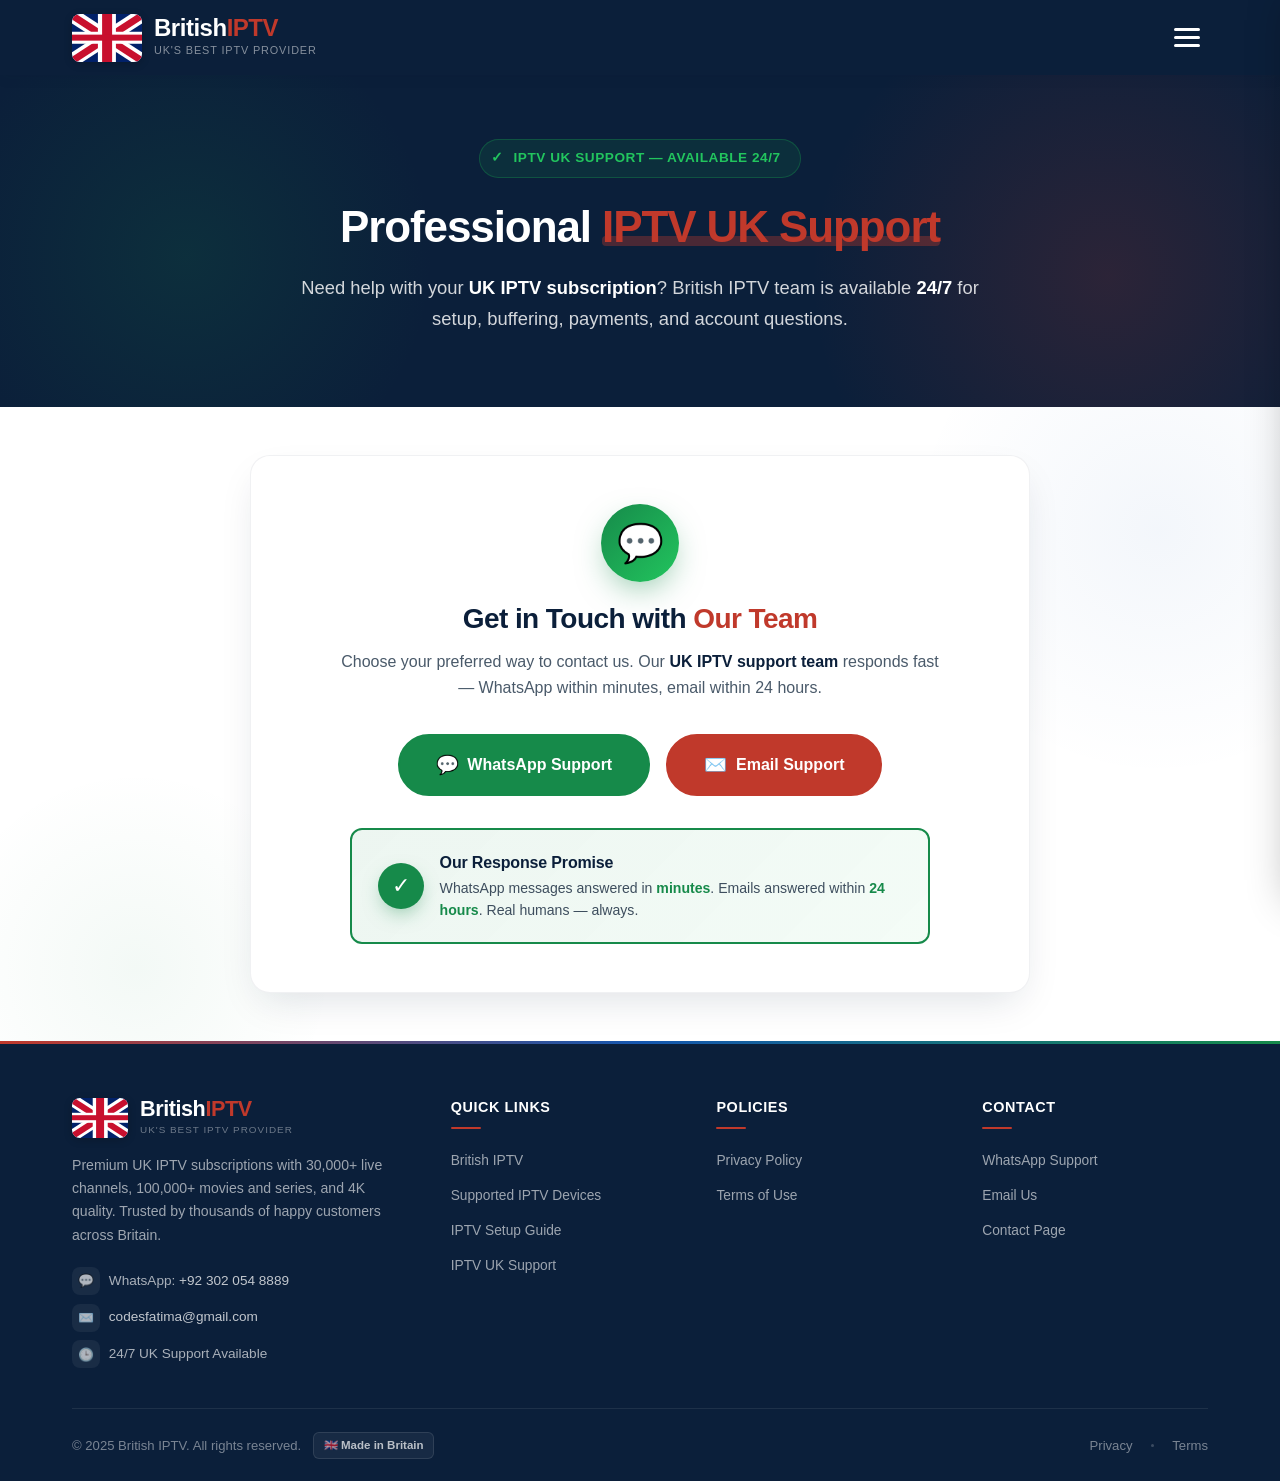
==== commit ad8e0548: "Update contact.html" ====
--- a/contact.html
+++ b/contact.html
@@ -5,7 +5,7 @@
   <meta name="viewport" content="width=device-width, initial-scale=1.0">
   <title>IPTV UK Support | 24/7 British IPTV Help</title>
   <meta name="description" content="Professional IPTV UK support from British IPTV. Get 24/7 help via WhatsApp or email — fast response, real humans, UK-focused.">
-  <link rel="canonical" href="https://britishiptv.co.uk/support">
+  <link rel="canonical" href="https://britishiptvsubscription.co.uk/support">
   <link rel="preconnect" href="https://fonts.googleapis.com">
   <link rel="preconnect" href="https://fonts.gstatic.com" crossorigin>
   <link href="https://fonts.googleapis.com/css2?family=Inter:opsz,wght@14..32,400;14..32,500;14..32,600;14..32,700;14..32,800&display=swap" rel="stylesheet">
--- a/styles.css
+++ b/styles.css
@@ -1,10 +1,6 @@
 /* ============================================================
    BRITISH IPTV — MASTER STYLESHEET
-   Used by: index.html, devices.html, setup.html, faq.html,
-            contact.html, privacy.html, terms.html
    ============================================================ */
-
-/* ----- CSS Reset & Base ----- */
 * { margin: 0; padding: 0; box-sizing: border-box; }
 :root {
   --navy-blue: #0B1F3A; --navy-light: #13294B; --royal-blue: #1557B0;
@@ -18,9 +14,32 @@
 }
 body { font-family: 'Inter', -apple-system, BlinkMacSystemFont, sans-serif; background-color: var(--white); color: var(--dark-charcoal); line-height: 1.5; -webkit-font-smoothing: antialiased; }
 .container { max-width: 1200px; margin: 0 auto; padding: 0 2rem; }
-.section-title { font-size: 2.2rem; font-weight: 700; color: var(--navy-blue); letter-spacing: -0.02em; margin-bottom: 1rem; }
-.section-subtitle { font-size: 1.1rem; font-weight: 400; color: #4a5568; max-width: 780px; margin-bottom: 3rem; line-height: 1.7; }
-.btn { display: inline-block; font-weight: 600; font-size: 1rem; padding: 0.85rem 2rem; border-radius: 40px; text-decoration: none; transition: all 0.2s ease; border: 2px solid transparent; cursor: pointer; }
+
+/* ===== GLOBAL SECTION SPACING (TIGHTENED) ===== */
+.section-title { font-size: 2rem; font-weight: 700; color: var(--navy-blue); letter-spacing: -0.02em; margin-bottom: 0.75rem; }
+.section-subtitle { font-size: 1rem; font-weight: 400; color: #4a5568; max-width: 720px; margin-bottom: 2rem; line-height: 1.6; }
+
+/* Reduce all section paddings globally */
+.pricing,
+.why-british,
+.devices,
+.delivers,
+.apps,
+.testimonials,
+.payment-section,
+.devices-section,
+.quick-setup,
+.app-tabs-section,
+.setup-info,
+.faq-section,
+.contact-short,
+.privacy-section,
+.terms-section,
+.not-sure-section { padding: 3rem 0; }
+
+.cta { padding: 3rem 0; }
+
+.btn { display: inline-block; font-weight: 600; font-size: 0.95rem; padding: 0.8rem 1.85rem; border-radius: 40px; text-decoration: none; transition: all 0.2s ease; border: 2px solid transparent; cursor: pointer; }
 .btn-red { background-color: var(--red); color: var(--white); border-color: var(--red); }
 .btn-red:hover { background-color: var(--red-dark); border-color: var(--red-dark); transform: translateY(-2px); box-shadow: 0 12px 20px -8px rgba(192,57,43,0.4); }
 .btn-outline { background-color: transparent; color: var(--navy-blue); border: 2px solid var(--navy-blue); }
@@ -30,7 +49,7 @@
 .btn-light { background-color: var(--white); color: var(--navy-blue); border-color: var(--white); }
 .btn-light:hover { background-color: #f0f4fa; border-color: #f0f4fa; transform: translateY(-2px); }
 
-/* UK FLAG LOGO */
+/* ----- UK FLAG LOGO ----- */
 .logo-mark { width: 70px; height: 48px; border-radius: 8px; overflow: hidden; display: flex; align-items: center; justify-content: center; flex-shrink: 0; box-shadow: 0 2px 8px rgba(0,0,0,0.2); position: relative; background-color: var(--uk-blue); }
 .uk-flag { width: 100%; height: 100%; position: relative; background: var(--uk-blue); overflow: hidden; }
 .uk-flag::before { content: ''; position: absolute; top: 50%; left: 50%; width: 160%; height: 30%; background: var(--white); transform: translate(-50%,-50%) rotate(33deg); }
@@ -44,42 +63,42 @@
 .uk-flag .red-cross-v { top: 0; left: 50%; width: 14%; height: 100%; transform: translateX(-50%); }
 .uk-flag .red-cross-h { top: 50%; left: 0; width: 100%; height: 14%; transform: translateY(-50%); }
 
-/* HEADER */
-.site-header { background-color: var(--navy-blue); padding: 1rem 0; position: sticky; top: 0; z-index: 1000; box-shadow: var(--shadow-sm); }
+/* ----- Header ----- */
+.site-header { background-color: var(--navy-blue); padding: 0.85rem 0; position: sticky; top: 0; z-index: 1000; box-shadow: var(--shadow-sm); }
 .header-inner { display: flex; align-items: center; justify-content: space-between; }
 .logo { display: flex; align-items: center; gap: 0.75rem; cursor: pointer; text-decoration: none; }
-.logo-text { font-size: 1.6rem; font-weight: 700; color: var(--white); letter-spacing: -0.02em; line-height: 1; }
+.logo-text { font-size: 1.5rem; font-weight: 700; color: var(--white); letter-spacing: -0.02em; line-height: 1; }
 .logo-text span { color: var(--red); }
-.logo-tagline { font-size: 0.7rem; color: rgba(255,255,255,0.5); font-weight: 500; letter-spacing: 0.08em; text-transform: uppercase; display: block; margin-top: 2px; }
+.logo-tagline { font-size: 0.68rem; color: rgba(255,255,255,0.5); font-weight: 500; letter-spacing: 0.08em; text-transform: uppercase; display: block; margin-top: 2px; }
 .menu-toggle { display: flex; flex-direction: column; gap: 5px; background: none; border: none; cursor: pointer; padding: 0.5rem; z-index: 1100; position: relative; }
-.menu-toggle span { display: block; width: 28px; height: 3px; background-color: var(--white); border-radius: 3px; transition: all 0.3s ease; }
+.menu-toggle span { display: block; width: 26px; height: 3px; background-color: var(--white); border-radius: 3px; transition: all 0.3s ease; }
 .menu-toggle.active span:nth-child(1) { transform: translateY(8px) rotate(45deg); }
 .menu-toggle.active span:nth-child(2) { opacity: 0; }
 .menu-toggle.active span:nth-child(3) { transform: translateY(-8px) rotate(-45deg); }
 
-/* SLIDE NAV */
+/* ----- Slide Nav ----- */
 .nav-overlay { position: fixed; top: 0; left: 0; width: 100%; height: 100%; background-color: rgba(11,31,58,0.6); backdrop-filter: blur(4px); opacity: 0; visibility: hidden; transition: all 0.35s ease; z-index: 1050; }
 .nav-overlay.active { opacity: 1; visibility: visible; }
 .slide-nav { position: fixed; top: 0; right: -420px; width: 400px; max-width: 85vw; height: 100%; background-color: var(--navy-blue); z-index: 1100; transition: right 0.4s cubic-bezier(0.25,0.46,0.45,0.94); display: flex; flex-direction: column; box-shadow: -10px 0 40px rgba(0,0,0,0.3); overflow-y: auto; }
 .slide-nav.active { right: 0; }
-.slide-nav-header { display: flex; align-items: center; justify-content: space-between; padding: 1.5rem 1.75rem; border-bottom: 1px solid rgba(255,255,255,0.08); flex-shrink: 0; }
+.slide-nav-header { display: flex; align-items: center; justify-content: space-between; padding: 1.35rem 1.6rem; border-bottom: 1px solid rgba(255,255,255,0.08); flex-shrink: 0; }
 .slide-nav-logo { display: flex; align-items: center; gap: 0.75rem; }
 .slide-nav-logo .logo-mark { width: 56px; height: 40px; }
-.slide-nav-logo .logo-text { font-size: 1.35rem; }
-.slide-nav-close { background: none; border: none; color: var(--white); font-size: 1.8rem; cursor: pointer; line-height: 1; padding: 0.25rem; opacity: 0.7; transition: opacity 0.2s; }
+.slide-nav-logo .logo-text { font-size: 1.3rem; }
+.slide-nav-close { background: none; border: none; color: var(--white); font-size: 1.7rem; cursor: pointer; line-height: 1; padding: 0.25rem; opacity: 0.7; transition: opacity 0.2s; }
 .slide-nav-close:hover { opacity: 1; }
-.slide-nav-links { list-style: none; padding: 1.5rem 0; flex-grow: 1; }
+.slide-nav-links { list-style: none; padding: 1.25rem 0; flex-grow: 1; }
 .slide-nav-links li { border-bottom: 1px solid rgba(255,255,255,0.05); }
-.slide-nav-links a { display: flex; align-items: center; gap: 0.85rem; padding: 1.1rem 1.75rem; color: rgba(255,255,255,0.85); text-decoration: none; font-weight: 500; font-size: 1.05rem; transition: all 0.25s ease; cursor: pointer; }
-.slide-nav-links a:hover { background-color: rgba(192,57,43,0.12); color: var(--white); padding-left: 2.1rem; }
-.slide-nav-links a .nav-icon { width: 36px; height: 36px; background-color: rgba(255,255,255,0.08); border-radius: 10px; display: flex; align-items: center; justify-content: center; font-size: 1.1rem; flex-shrink: 0; transition: all 0.25s ease; }
+.slide-nav-links a { display: flex; align-items: center; gap: 0.85rem; padding: 1rem 1.6rem; color: rgba(255,255,255,0.85); text-decoration: none; font-weight: 500; font-size: 1rem; transition: all 0.25s ease; cursor: pointer; }
+.slide-nav-links a:hover { background-color: rgba(192,57,43,0.12); color: var(--white); padding-left: 1.9rem; }
+.slide-nav-links a .nav-icon { width: 34px; height: 34px; background-color: rgba(255,255,255,0.08); border-radius: 10px; display: flex; align-items: center; justify-content: center; font-size: 1rem; flex-shrink: 0; transition: all 0.25s ease; }
 .slide-nav-links a:hover .nav-icon { background-color: rgba(192,57,43,0.25); }
-.slide-nav-footer { padding: 1.5rem 1.75rem; border-top: 1px solid rgba(255,255,255,0.08); flex-shrink: 0; }
-.slide-nav-footer .btn { width: 100%; text-align: center; margin-bottom: 0.75rem; }
-.slide-nav-footer .contact-info { font-size: 0.85rem; color: rgba(255,255,255,0.55); text-align: center; line-height: 1.6; }
+.slide-nav-footer { padding: 1.25rem 1.6rem; border-top: 1px solid rgba(255,255,255,0.08); flex-shrink: 0; }
+.slide-nav-footer .btn { width: 100%; text-align: center; margin-bottom: 0.65rem; }
+.slide-nav-footer .contact-info { font-size: 0.82rem; color: rgba(255,255,255,0.55); text-align: center; line-height: 1.5; }
 .slide-nav-footer .contact-info a { color: var(--green-light); text-decoration: none; font-weight: 600; }
 
-/* PAGE HERO */
+/* ----- Page Hero (KEPT AS-IS — DON'T CHANGE) ----- */
 .page-hero { background-color: var(--navy-blue); padding: 4rem 0 4.5rem 0; position: relative; overflow: hidden; color: var(--white); text-align: center; }
 .page-hero::before { content: ''; position: absolute; top: -30%; right: -10%; width: 600px; height: 600px; background: radial-gradient(circle, rgba(192,57,43,0.18) 0%, transparent 70%); border-radius: 50%; pointer-events: none; }
 .page-hero::after { content: ''; position: absolute; bottom: -30%; left: -5%; width: 500px; height: 500px; background: radial-gradient(circle, rgba(22,138,74,0.15) 0%, transparent 70%); border-radius: 50%; pointer-events: none; }
@@ -92,7 +111,7 @@
 .page-hero p strong { color: var(--white); font-weight: 600; }
 .page-hero p .highlight-green { color: var(--green-light); font-weight: 600; }
 
-/* HOME: HERO */
+/* ----- Hero (homepage — KEPT AS-IS) ----- */
 .hero { background-color: var(--navy-blue); padding: 4rem 0 5rem 0; position: relative; overflow: hidden; color: var(--white); }
 .hero::before { content: ''; position: absolute; top: -30%; right: -10%; width: 600px; height: 600px; background: radial-gradient(circle, rgba(192,57,43,0.18) 0%, transparent 70%); border-radius: 50%; pointer-events: none; }
 .hero::after { content: ''; position: absolute; bottom: -30%; left: -5%; width: 500px; height: 500px; background: radial-gradient(circle, rgba(22,138,74,0.15) 0%, transparent 70%); border-radius: 50%; pointer-events: none; }
@@ -123,8 +142,6 @@
 .trust-pill:hover { background-color: rgba(34,197,94,0.2); border-color: var(--green-light); transform: translateY(-3px); box-shadow: 0 8px 20px rgba(34,197,94,0.25); }
 .trust-pill .pill-icon { width: 28px; height: 28px; background-color: rgba(34,197,94,0.3); border-radius: 50%; display: flex; align-items: center; justify-content: center; font-size: 0.85rem; flex-shrink: 0; }
 .trust-pill .pill-check { color: var(--green-light); font-weight: 800; font-size: 1rem; margin-left: 0.15rem; }
-
-/* Subscribe card */
 .subscribe-card { background-color: rgba(255,255,255,0.05); border: 1px solid rgba(255,255,255,0.1); border-radius: var(--radius-lg); padding: 2rem; backdrop-filter: blur(10px); box-shadow: var(--shadow-lg); position: relative; z-index: 3; }
 .subscribe-card-header { display: flex; align-items: center; justify-content: space-between; margin-bottom: 0.75rem; }
 .subscribe-card-header h3 { font-size: 1.15rem; font-weight: 700; color: var(--white); line-height: 1.3; }
@@ -140,423 +157,421 @@
 .subscribe-card-footer { margin-top: 1.5rem; padding-top: 1.25rem; border-top: 1px solid rgba(255,255,255,0.1); display: flex; align-items: center; gap: 0.6rem; font-size: 0.82rem; color: rgba(255,255,255,0.7); }
 .subscribe-card-footer .check-icon { color: var(--green-light); font-weight: 700; }
 
-/* PRICING */
-.pricing { padding: 5rem 0 3rem 0; background-color: var(--white); }
-.pricing-grid { display: grid; grid-template-columns: repeat(3,1fr); gap: 2rem; margin-top: 1rem; }
-.pricing-card { background-color: var(--white); border-radius: var(--radius-lg); padding: 2.5rem 2rem; box-shadow: var(--shadow-sm); border: 1px solid rgba(11,31,58,0.06); transition: all 0.25s ease; position: relative; display: flex; flex-direction: column; }
+/* ----- Pricing (TIGHTENED) ----- */
+.pricing { background-color: var(--white); }
+.pricing-grid { display: grid; grid-template-columns: repeat(3,1fr); gap: 1.5rem; margin-top: 0; }
+.pricing-card { background-color: var(--white); border-radius: var(--radius-lg); padding: 2rem 1.75rem; box-shadow: var(--shadow-sm); border: 1px solid rgba(11,31,58,0.06); transition: all 0.25s ease; position: relative; display: flex; flex-direction: column; }
 .pricing-card:hover { transform: translateY(-6px); box-shadow: var(--shadow-md); }
 .pricing-card.featured { border: 2px solid var(--red); box-shadow: 0 12px 32px -12px rgba(192,57,43,0.25); }
-.pricing-badge { position: absolute; top: -12px; right: 24px; background-color: var(--red); color: var(--white); font-size: 0.75rem; font-weight: 700; padding: 0.35rem 1rem; border-radius: 40px; letter-spacing: 0.04em; text-transform: uppercase; }
-.pricing-name { font-size: 1.5rem; font-weight: 700; color: var(--navy-blue); margin-bottom: 0.5rem; }
-.pricing-desc { font-size: 0.95rem; color: #5a6a7a; margin-bottom: 1.5rem; }
-.pricing-price { display: flex; align-items: baseline; gap: 0.3rem; margin-bottom: 1.5rem; }
-.pricing-price .amount { font-size: 2.8rem; font-weight: 700; color: var(--navy-blue); line-height: 1; }
-.pricing-price .period { font-size: 1rem; color: #5a6a7a; font-weight: 500; }
-.pricing-features { list-style: none; margin: 0 0 2rem 0; flex-grow: 1; }
-.pricing-features li { display: flex; align-items: flex-start; gap: 0.7rem; padding: 0.5rem 0; font-size: 0.95rem; color: #3e4e5e; line-height: 1.5; }
+.pricing-badge { position: absolute; top: -12px; right: 24px; background-color: var(--red); color: var(--white); font-size: 0.72rem; font-weight: 700; padding: 0.32rem 0.9rem; border-radius: 40px; letter-spacing: 0.04em; text-transform: uppercase; }
+.pricing-name { font-size: 1.35rem; font-weight: 700; color: var(--navy-blue); margin-bottom: 0.4rem; }
+.pricing-desc { font-size: 0.9rem; color: #5a6a7a; margin-bottom: 1.25rem; }
+.pricing-price { display: flex; align-items: baseline; gap: 0.3rem; margin-bottom: 1.25rem; }
+.pricing-price .amount { font-size: 2.5rem; font-weight: 700; color: var(--navy-blue); line-height: 1; }
+.pricing-price .period { font-size: 0.95rem; color: #5a6a7a; font-weight: 500; }
+.pricing-features { list-style: none; margin: 0 0 1.5rem 0; flex-grow: 1; }
+.pricing-features li { display: flex; align-items: flex-start; gap: 0.65rem; padding: 0.4rem 0; font-size: 0.9rem; color: #3e4e5e; line-height: 1.5; }
 .pricing-features li::before { content: "✓"; display: inline-flex; align-items: center; justify-content: center; width: 18px; height: 18px; background-color: var(--red); color: var(--white); border-radius: 50%; font-size: 0.65rem; font-weight: 700; flex-shrink: 0; margin-top: 2px; }
 .pricing-card .btn { width: 100%; text-align: center; }
 
-/* Free trial */
-.free-trial-badge { background: linear-gradient(135deg, rgba(22,138,74,0.08) 0%, rgba(34,197,94,0.05) 100%); border: 3px solid var(--green); border-radius: var(--radius-lg); padding: 2.5rem 3rem; margin-top: 3rem; display: flex; align-items: center; justify-content: space-between; gap: 2rem; flex-wrap: wrap; position: relative; overflow: hidden; box-shadow: 0 8px 32px -8px rgba(22,138,74,0.3); }
+/* ----- Free Trial ----- */
+.free-trial-badge { background: linear-gradient(135deg, rgba(22,138,74,0.08) 0%, rgba(34,197,94,0.05) 100%); border: 3px solid var(--green); border-radius: var(--radius-lg); padding: 2rem 2.5rem; margin-top: 2.5rem; display: flex; align-items: center; justify-content: space-between; gap: 2rem; flex-wrap: wrap; position: relative; overflow: hidden; box-shadow: 0 8px 32px -8px rgba(22,138,74,0.3); }
 .free-trial-badge::before { content: ''; position: absolute; top: -50%; right: -5%; width: 350px; height: 350px; background: radial-gradient(circle, rgba(22,138,74,0.15) 0%, transparent 70%); border-radius: 50%; }
-.free-trial-content { display: flex; align-items: center; gap: 1.5rem; position: relative; z-index: 2; }
-.free-trial-icon { width: 80px; height: 80px; background-color: var(--green); border-radius: 50%; display: flex; align-items: center; justify-content: center; font-size: 2.5rem; flex-shrink: 0; animation: gentle-pulse 2.5s infinite; box-shadow: 0 8px 24px -8px rgba(22,138,74,0.5); }
+.free-trial-content { display: flex; align-items: center; gap: 1.35rem; position: relative; z-index: 2; }
+.free-trial-icon { width: 72px; height: 72px; background-color: var(--green); border-radius: 50%; display: flex; align-items: center; justify-content: center; font-size: 2.25rem; flex-shrink: 0; animation: gentle-pulse 2.5s infinite; box-shadow: 0 8px 24px -8px rgba(22,138,74,0.5); }
 @keyframes gentle-pulse { 0%,100% { transform: scale(1); } 50% { transform: scale(1.08); } }
-.free-trial-text h3 { font-size: 1.75rem; font-weight: 800; color: var(--navy-blue); margin-bottom: 0.5rem; }
-.free-trial-text p { font-size: 1.1rem; color: #3e4e5e; margin: 0; line-height: 1.6; }
+.free-trial-text h3 { font-size: 1.5rem; font-weight: 800; color: var(--navy-blue); margin-bottom: 0.4rem; }
+.free-trial-text p { font-size: 1rem; color: #3e4e5e; margin: 0; line-height: 1.55; }
 .free-trial-text p strong { color: var(--green); font-weight: 700; }
-.free-trial-badge .btn { position: relative; z-index: 2; white-space: nowrap; padding: 1rem 2.5rem; font-size: 1.1rem; background-color: var(--green); border-color: var(--green); }
+.free-trial-badge .btn { position: relative; z-index: 2; white-space: nowrap; padding: 0.95rem 2.25rem; font-size: 1rem; background-color: var(--green); border-color: var(--green); }
 .free-trial-badge .btn:hover { background-color: #0f6e3a; border-color: #0f6e3a; }
 
-/* WHY BRITISH */
-.why-british { padding: 5rem 0; background-color: var(--light-grey); position: relative; overflow: hidden; }
+/* ----- Why British ----- */
+.why-british { background-color: var(--light-grey); position: relative; overflow: hidden; }
 .why-british::before { content: ''; position: absolute; top: -20%; right: -10%; width: 500px; height: 500px; background: radial-gradient(circle, rgba(192,57,43,0.06) 0%, transparent 70%); border-radius: 50%; }
 .why-british::after { content: ''; position: absolute; bottom: -20%; left: -5%; width: 400px; height: 400px; background: radial-gradient(circle, rgba(22,138,74,0.06) 0%, transparent 70%); border-radius: 50%; }
-.why-british-content { position: relative; z-index: 2; max-width: 950px; margin: 0 auto; }
-.why-british-content .section-title { text-align: center; font-size: 2.4rem; margin-bottom: 1.5rem; }
+.why-british-content { position: relative; z-index: 2; max-width: 900px; margin: 0 auto; }
+.why-british-content .section-title { text-align: center; font-size: 2rem; margin-bottom: 1rem; }
 .why-british-content .section-title .accent-red { color: var(--red); position: relative; display: inline-block; }
 .why-british-content .section-title .accent-red::after { content: ''; position: absolute; bottom: 4px; left: 0; width: 100%; height: 10px; background-color: rgba(192,57,43,0.2); z-index: -1; border-radius: 4px; }
-.why-british-content > p { font-size: 1.08rem; color: #3e4e5e; line-height: 1.8; margin-bottom: 1.5rem; text-align: center; }
+.why-british-content > p { font-size: 1rem; color: #3e4e5e; line-height: 1.7; margin-bottom: 1.1rem; text-align: center; }
 .why-british-content > p strong { color: var(--navy-blue); font-weight: 600; }
 .why-british-content > p .highlight-green { color: var(--green); font-weight: 600; }
-.why-trust-badges { display: flex; flex-wrap: wrap; justify-content: center; align-items: center; gap: 1rem; margin-top: 3rem; }
-.why-pill { display: inline-flex; align-items: center; gap: 0.65rem; background-color: var(--white); border: 2px solid rgba(22,138,74,0.3); border-radius: 40px; padding: 0.8rem 1.5rem 0.8rem 0.9rem; font-size: 1rem; font-weight: 600; color: var(--navy-blue); box-shadow: 0 4px 16px rgba(11,31,58,0.08); transition: all 0.25s ease; white-space: nowrap; cursor: default; }
+.why-trust-badges { display: flex; flex-wrap: wrap; justify-content: center; align-items: center; gap: 0.85rem; margin-top: 2rem; }
+.why-pill { display: inline-flex; align-items: center; gap: 0.6rem; background-color: var(--white); border: 2px solid rgba(22,138,74,0.3); border-radius: 40px; padding: 0.7rem 1.35rem 0.7rem 0.8rem; font-size: 0.95rem; font-weight: 600; color: var(--navy-blue); box-shadow: 0 4px 16px rgba(11,31,58,0.08); transition: all 0.25s ease; white-space: nowrap; cursor: default; }
 .why-pill:hover { background-color: rgba(22,138,74,0.06); border-color: var(--green); transform: translateY(-4px); box-shadow: 0 12px 28px rgba(22,138,74,0.15); }
-.why-pill .why-pill-icon { width: 36px; height: 36px; background-color: rgba(22,138,74,0.12); border-radius: 50%; display: flex; align-items: center; justify-content: center; font-size: 1.15rem; flex-shrink: 0; }
-.why-pill .why-pill-check { color: var(--green); font-weight: 800; font-size: 1.05rem; margin-left: 0.2rem; }
-
-/* DEVICES SECTION */
-.devices { padding: 5rem 0; background-color: var(--light-grey); position: relative; overflow: hidden; }
+.why-pill .why-pill-icon { width: 32px; height: 32px; background-color: rgba(22,138,74,0.12); border-radius: 50%; display: flex; align-items: center; justify-content: center; font-size: 1.05rem; flex-shrink: 0; }
+.why-pill .why-pill-check { color: var(--green); font-weight: 800; font-size: 1rem; margin-left: 0.2rem; }
+
+/* ----- Devices (Homepage) ----- */
+.devices { background-color: var(--light-grey); position: relative; overflow: hidden; }
 .devices::before { content: ''; position: absolute; top: -20%; right: -10%; width: 500px; height: 500px; background: radial-gradient(circle, rgba(21,87,176,0.05) 0%, transparent 70%); border-radius: 50%; }
 .devices::after { content: ''; position: absolute; bottom: -20%; left: -5%; width: 400px; height: 400px; background: radial-gradient(circle, rgba(22,138,74,0.05) 0%, transparent 70%); border-radius: 50%; }
-.devices-header { position: relative; z-index: 2; text-align: center; max-width: 800px; margin: 0 auto 3rem auto; }
-.devices-header h2 { font-size: 2.4rem; font-weight: 700; color: var(--navy-blue); letter-spacing: -0.02em; margin-bottom: 1rem; }
+.devices-header { position: relative; z-index: 2; text-align: center; max-width: 800px; margin: 0 auto 2rem auto; }
+.devices-header h2 { font-size: 2rem; font-weight: 700; color: var(--navy-blue); letter-spacing: -0.02em; margin-bottom: 0.75rem; }
 .devices-header h2 .accent-red { color: var(--red); position: relative; display: inline-block; }
 .devices-header h2 .accent-red::after { content: ''; position: absolute; bottom: 4px; left: 0; width: 100%; height: 10px; background-color: rgba(192,57,43,0.2); z-index: -1; border-radius: 4px; }
-.devices-header p { font-size: 1.1rem; color: #4a5568; line-height: 1.7; }
-.device-badges { display: flex; flex-wrap: wrap; justify-content: center; align-items: center; gap: 1rem; position: relative; z-index: 2; max-width: 1000px; margin: 0 auto; }
-.device-badge { display: inline-flex; align-items: center; gap: 0.6rem; background-color: var(--white); border: 2px solid rgba(22,138,74,0.3); border-radius: 40px; padding: 0.75rem 1.5rem 0.75rem 0.9rem; font-size: 0.95rem; font-weight: 600; color: var(--navy-blue); box-shadow: 0 4px 16px rgba(11,31,58,0.08); transition: all 0.25s ease; white-space: nowrap; cursor: default; }
+.devices-header p { font-size: 1rem; color: #4a5568; line-height: 1.6; }
+.device-badges { display: flex; flex-wrap: wrap; justify-content: center; align-items: center; gap: 0.85rem; position: relative; z-index: 2; max-width: 1000px; margin: 0 auto; }
+.device-badge { display: inline-flex; align-items: center; gap: 0.55rem; background-color: var(--white); border: 2px solid rgba(22,138,74,0.3); border-radius: 40px; padding: 0.65rem 1.35rem 0.65rem 0.8rem; font-size: 0.9rem; font-weight: 600; color: var(--navy-blue); box-shadow: 0 4px 16px rgba(11,31,58,0.08); transition: all 0.25s ease; white-space: nowrap; cursor: default; }
 .device-badge:hover { background-color: rgba(22,138,74,0.06); border-color: var(--green); transform: translateY(-4px); box-shadow: 0 12px 28px rgba(22,138,74,0.18); }
-.device-badge .device-icon { width: 36px; height: 36px; background-color: rgba(22,138,74,0.12); border-radius: 50%; display: flex; align-items: center; justify-content: center; font-size: 1.1rem; flex-shrink: 0; }
+.device-badge .device-icon { width: 32px; height: 32px; background-color: rgba(22,138,74,0.12); border-radius: 50%; display: flex; align-items: center; justify-content: center; font-size: 1rem; flex-shrink: 0; }
 .device-badge .device-check { color: var(--green); font-weight: 800; font-size: 1rem; margin-left: 0.15rem; }
 
-/* DELIVERS */
-.delivers { padding: 5rem 0; background-color: var(--white); position: relative; overflow: hidden; }
+/* ----- Delivers ----- */
+.delivers { background-color: var(--white); position: relative; overflow: hidden; }
 .delivers::before { content: ''; position: absolute; top: -20%; left: -10%; width: 500px; height: 500px; background: radial-gradient(circle, rgba(21,87,176,0.05) 0%, transparent 70%); border-radius: 50%; }
 .delivers::after { content: ''; position: absolute; bottom: -20%; right: -5%; width: 400px; height: 400px; background: radial-gradient(circle, rgba(192,57,43,0.05) 0%, transparent 70%); border-radius: 50%; }
-.delivers-header { position: relative; z-index: 2; text-align: center; max-width: 800px; margin: 0 auto 3rem auto; }
-.delivers-header h2 { font-size: 2.4rem; font-weight: 700; color: var(--navy-blue); letter-spacing: -0.02em; margin-bottom: 1rem; }
+.delivers-header { position: relative; z-index: 2; text-align: center; max-width: 800px; margin: 0 auto 2rem auto; }
+.delivers-header h2 { font-size: 2rem; font-weight: 700; color: var(--navy-blue); letter-spacing: -0.02em; margin-bottom: 0.75rem; }
 .delivers-header h2 .accent-red { color: var(--red); position: relative; display: inline-block; }
 .delivers-header h2 .accent-red::after { content: ''; position: absolute; bottom: 4px; left: 0; width: 100%; height: 10px; background-color: rgba(192,57,43,0.2); z-index: -1; border-radius: 4px; }
-.delivers-header p { font-size: 1.1rem; color: #4a5568; line-height: 1.7; }
-.delivers-grid { display: grid; grid-template-columns: repeat(2,1fr); gap: 2rem; position: relative; z-index: 2; }
-.deliver-card { background-color: var(--white); border-radius: var(--radius-lg); padding: 2.5rem 2rem; box-shadow: var(--shadow-sm); border: 1px solid rgba(11,31,58,0.06); transition: all 0.3s ease; position: relative; overflow: hidden; }
+.delivers-header p { font-size: 1rem; color: #4a5568; line-height: 1.6; }
+.delivers-grid { display: grid; grid-template-columns: repeat(2,1fr); gap: 1.5rem; position: relative; z-index: 2; }
+.deliver-card { background-color: var(--white); border-radius: var(--radius-lg); padding: 2rem 1.75rem; box-shadow: var(--shadow-sm); border: 1px solid rgba(11,31,58,0.06); transition: all 0.3s ease; position: relative; overflow: hidden; }
 .deliver-card::before { content: ''; position: absolute; top: 0; left: 0; width: 4px; height: 100%; background: linear-gradient(180deg, var(--red) 0%, var(--red-dark) 100%); border-radius: 4px 0 0 4px; }
 .deliver-card:hover { transform: translateY(-8px); box-shadow: var(--shadow-lg); border-color: rgba(192,57,43,0.15); }
 .deliver-card:hover::before { width: 6px; }
-.deliver-icon { width: 64px; height: 64px; background-color: rgba(192,57,43,0.08); border-radius: 16px; display: flex; align-items: center; justify-content: center; font-size: 2rem; margin-bottom: 1.5rem; transition: all 0.3s ease; }
+.deliver-icon { width: 56px; height: 56px; background-color: rgba(192,57,43,0.08); border-radius: 14px; display: flex; align-items: center; justify-content: center; font-size: 1.75rem; margin-bottom: 1.25rem; transition: all 0.3s ease; }
 .deliver-card:hover .deliver-icon { background-color: rgba(192,57,43,0.15); transform: scale(1.05); }
-.deliver-card h3 { font-size: 1.5rem; font-weight: 700; color: var(--navy-blue); margin-bottom: 0.85rem; }
-.deliver-card p { font-size: 1rem; color: #4a5a6a; line-height: 1.7; margin-bottom: 1.25rem; }
-.deliver-tags { display: flex; flex-wrap: wrap; gap: 0.6rem; }
-.deliver-tag { display: inline-flex; align-items: center; gap: 0.45rem; background-color: rgba(22,138,74,0.08); border: 1.5px solid rgba(22,138,74,0.25); border-radius: 40px; padding: 0.45rem 1rem; font-size: 0.85rem; font-weight: 600; color: var(--navy-blue); transition: all 0.2s ease; }
+.deliver-card h3 { font-size: 1.35rem; font-weight: 700; color: var(--navy-blue); margin-bottom: 0.75rem; }
+.deliver-card p { font-size: 0.95rem; color: #4a5a6a; line-height: 1.65; margin-bottom: 1.1rem; }
+.deliver-tags { display: flex; flex-wrap: wrap; gap: 0.55rem; }
+.deliver-tag { display: inline-flex; align-items: center; gap: 0.45rem; background-color: rgba(22,138,74,0.08); border: 1.5px solid rgba(22,138,74,0.25); border-radius: 40px; padding: 0.4rem 0.9rem; font-size: 0.82rem; font-weight: 600; color: var(--navy-blue); transition: all 0.2s ease; }
 .deliver-tag:hover { background-color: rgba(22,138,74,0.15); border-color: var(--green); transform: translateY(-2px); }
-.deliver-tag .tag-check { color: var(--green); font-weight: 800; font-size: 0.85rem; }
-
-/* APPS */
-.apps { padding: 5rem 0; background-color: var(--light-grey); position: relative; overflow: hidden; }
+.deliver-tag .tag-check { color: var(--green); font-weight: 800; font-size: 0.82rem; }
+
+/* ----- Apps ----- */
+.apps { background-color: var(--light-grey); position: relative; overflow: hidden; }
 .apps::before { content: ''; position: absolute; top: -20%; right: -10%; width: 500px; height: 500px; background: radial-gradient(circle, rgba(21,87,176,0.05) 0%, transparent 70%); border-radius: 50%; }
 .apps::after { content: ''; position: absolute; bottom: -20%; left: -5%; width: 400px; height: 400px; background: radial-gradient(circle, rgba(192,57,43,0.05) 0%, transparent 70%); border-radius: 50%; }
-.apps-header { position: relative; z-index: 2; text-align: center; max-width: 800px; margin: 0 auto 3rem auto; }
-.apps-header h2 { font-size: 2.4rem; font-weight: 700; color: var(--navy-blue); letter-spacing: -0.02em; margin-bottom: 1rem; }
+.apps-header { position: relative; z-index: 2; text-align: center; max-width: 800px; margin: 0 auto 2rem auto; }
+.apps-header h2 { font-size: 2rem; font-weight: 700; color: var(--navy-blue); letter-spacing: -0.02em; margin-bottom: 0.75rem; }
 .apps-header h2 .accent-red { color: var(--red); position: relative; display: inline-block; }
 .apps-header h2 .accent-red::after { content: ''; position: absolute; bottom: 4px; left: 0; width: 100%; height: 10px; background-color: rgba(192,57,43,0.2); z-index: -1; border-radius: 4px; }
-.apps-header p { font-size: 1.1rem; color: #4a5568; line-height: 1.7; }
-.apps-grid { display: grid; grid-template-columns: repeat(3,1fr); gap: 1.75rem; position: relative; z-index: 2; }
-.app-card { background-color: var(--white); border-radius: var(--radius-lg); padding: 2rem 1.75rem; box-shadow: var(--shadow-sm); border: 1px solid rgba(11,31,58,0.06); transition: all 0.3s ease; position: relative; overflow: hidden; display: flex; flex-direction: column; }
+.apps-header p { font-size: 1rem; color: #4a5568; line-height: 1.6; }
+.apps-grid { display: grid; grid-template-columns: repeat(3,1fr); gap: 1.25rem; position: relative; z-index: 2; }
+.app-card { background-color: var(--white); border-radius: var(--radius-lg); padding: 1.75rem 1.5rem; box-shadow: var(--shadow-sm); border: 1px solid rgba(11,31,58,0.06); transition: all 0.3s ease; position: relative; overflow: hidden; display: flex; flex-direction: column; }
 .app-card::before { content: ''; position: absolute; top: 0; left: 0; width: 4px; height: 100%; background: linear-gradient(180deg, var(--green) 0%, #0f6e3a 100%); border-radius: 4px 0 0 4px; }
 .app-card:hover { transform: translateY(-8px); box-shadow: var(--shadow-lg); border-color: rgba(22,138,74,0.2); }
 .app-card:hover::before { width: 6px; }
-.app-icon { width: 56px; height: 56px; background-color: rgba(22,138,74,0.08); border-radius: 14px; display: flex; align-items: center; justify-content: center; font-size: 1.75rem; margin-bottom: 1.25rem; transition: all 0.3s ease; }
+.app-icon { width: 52px; height: 52px; background-color: rgba(22,138,74,0.08); border-radius: 14px; display: flex; align-items: center; justify-content: center; font-size: 1.6rem; margin-bottom: 1rem; transition: all 0.3s ease; }
 .app-card:hover .app-icon { background-color: rgba(22,138,74,0.15); transform: scale(1.08); }
-.app-card h3 { font-size: 1.25rem; font-weight: 700; color: var(--navy-blue); margin-bottom: 0.65rem; }
-.app-card p { font-size: 0.92rem; color: #4a5a6a; line-height: 1.65; margin-bottom: 0; flex-grow: 1; }
-
-/* TESTIMONIALS */
-.testimonials { padding: 5rem 0; background-color: var(--white); position: relative; overflow: hidden; }
+.app-card h3 { font-size: 1.1rem; font-weight: 700; color: var(--navy-blue); margin-bottom: 0.55rem; }
+.app-card p { font-size: 0.88rem; color: #4a5a6a; line-height: 1.6; margin-bottom: 0; flex-grow: 1; }
+
+/* ----- Testimonials ----- */
+.testimonials { background-color: var(--white); position: relative; overflow: hidden; }
 .testimonials::before { content: ''; position: absolute; top: -20%; left: -10%; width: 500px; height: 500px; background: radial-gradient(circle, rgba(0,182,122,0.04) 0%, transparent 70%); border-radius: 50%; }
 .testimonials::after { content: ''; position: absolute; bottom: -20%; right: -5%; width: 400px; height: 400px; background: radial-gradient(circle, rgba(192,57,43,0.04) 0%, transparent 70%); border-radius: 50%; }
-.testimonials-header { position: relative; z-index: 2; text-align: center; max-width: 800px; margin: 0 auto 2rem auto; }
-.testimonials-header h2 { font-size: 2.4rem; font-weight: 700; color: var(--navy-blue); letter-spacing: -0.02em; margin-bottom: 1rem; }
+.testimonials-header { position: relative; z-index: 2; text-align: center; max-width: 800px; margin: 0 auto 1.5rem auto; }
+.testimonials-header h2 { font-size: 2rem; font-weight: 700; color: var(--navy-blue); letter-spacing: -0.02em; margin-bottom: 0.75rem; }
 .testimonials-header h2 .accent-red { color: var(--red); position: relative; display: inline-block; }
 .testimonials-header h2 .accent-red::after { content: ''; position: absolute; bottom: 4px; left: 0; width: 100%; height: 10px; background-color: rgba(192,57,43,0.2); z-index: -1; border-radius: 4px; }
-.testimonials-header p { font-size: 1.1rem; color: #4a5568; line-height: 1.7; }
-.trustpilot-badge-clean { display: inline-flex; align-items: center; gap: 0.85rem; background-color: var(--white); border: 2px solid var(--trustpilot-green); border-radius: 60px; padding: 0.7rem 1.75rem 0.7rem 1.25rem; margin: 0 auto 3rem auto; box-shadow: 0 6px 20px rgba(0,182,122,0.15); position: relative; z-index: 2; transition: all 0.25s ease; }
+.testimonials-header p { font-size: 1rem; color: #4a5568; line-height: 1.6; }
+.trustpilot-badge-clean { display: inline-flex; align-items: center; gap: 0.85rem; background-color: var(--white); border: 2px solid var(--trustpilot-green); border-radius: 60px; padding: 0.65rem 1.6rem 0.65rem 1.15rem; margin: 0 auto 2rem auto; box-shadow: 0 6px 20px rgba(0,182,122,0.15); position: relative; z-index: 2; transition: all 0.25s ease; }
 .trustpilot-badge-clean:hover { box-shadow: 0 10px 32px rgba(0,182,122,0.25); transform: translateY(-2px); }
 .trustpilot-badge-clean .tp-brand { display: flex; align-items: center; gap: 0.5rem; }
-.trustpilot-badge-clean .tp-brand-star { width: 30px; height: 30px; background-color: var(--trustpilot-green); border-radius: 5px; display: flex; align-items: center; justify-content: center; color: var(--white); font-size: 1rem; flex-shrink: 0; }
-.trustpilot-badge-clean .tp-brand-name { font-size: 1.15rem; font-weight: 800; color: var(--navy-blue); letter-spacing: -0.02em; }
-.trustpilot-badge-clean .tp-divider { width: 1px; height: 28px; background-color: rgba(0,182,122,0.25); }
-.trustpilot-badge-clean .tp-rating-group { display: flex; align-items: center; gap: 0.6rem; }
+.trustpilot-badge-clean .tp-brand-star { width: 28px; height: 28px; background-color: var(--trustpilot-green); border-radius: 5px; display: flex; align-items: center; justify-content: center; color: var(--white); font-size: 0.95rem; flex-shrink: 0; }
+.trustpilot-badge-clean .tp-brand-name { font-size: 1.1rem; font-weight: 800; color: var(--navy-blue); letter-spacing: -0.02em; }
+.trustpilot-badge-clean .tp-divider { width: 1px; height: 26px; background-color: rgba(0,182,122,0.25); }
+.trustpilot-badge-clean .tp-rating-group { display: flex; align-items: center; gap: 0.55rem; }
 .trustpilot-badge-clean .tp-stars-small { display: flex; gap: 0.15rem; }
-.trustpilot-badge-clean .tp-stars-small span { width: 20px; height: 20px; background-color: var(--trustpilot-green); border-radius: 3px; display: flex; align-items: center; justify-content: center; color: var(--white); font-size: 0.6rem; font-weight: 700; }
-.trustpilot-badge-clean .tp-score-text { font-size: 1rem; font-weight: 800; color: var(--navy-blue); }
+.trustpilot-badge-clean .tp-stars-small span { width: 18px; height: 18px; background-color: var(--trustpilot-green); border-radius: 3px; display: flex; align-items: center; justify-content: center; color: var(--white); font-size: 0.55rem; font-weight: 700; }
+.trustpilot-badge-clean .tp-score-text { font-size: 0.95rem; font-weight: 800; color: var(--navy-blue); }
 .trustpilot-badge-clean .tp-score-text span { color: var(--trustpilot-green); }
-.testimonials-grid { display: grid; grid-template-columns: repeat(4,1fr); gap: 1.75rem; position: relative; z-index: 2; }
-.testimonial-card { background-color: var(--white); border-radius: var(--radius-lg); padding: 2rem 1.75rem; box-shadow: var(--shadow-sm); border: 1px solid rgba(11,31,58,0.06); transition: all 0.3s ease; position: relative; overflow: hidden; display: flex; flex-direction: column; }
+.testimonials-grid { display: grid; grid-template-columns: repeat(4,1fr); gap: 1.25rem; position: relative; z-index: 2; }
+.testimonial-card { background-color: var(--white); border-radius: var(--radius-lg); padding: 1.75rem 1.5rem; box-shadow: var(--shadow-sm); border: 1px solid rgba(11,31,58,0.06); transition: all 0.3s ease; position: relative; overflow: hidden; display: flex; flex-direction: column; }
 .testimonial-card::before { content: ''; position: absolute; top: 0; left: 0; width: 4px; height: 100%; background: linear-gradient(180deg, var(--trustpilot-green) 0%, #008a5c 100%); border-radius: 4px 0 0 4px; }
 .testimonial-card:hover { transform: translateY(-8px); box-shadow: var(--shadow-lg); border-color: rgba(0,182,122,0.2); }
 .testimonial-card:hover::before { width: 6px; }
-.testimonial-stars { display: flex; gap: 0.2rem; margin-bottom: 1rem; }
-.testimonial-stars span { width: 24px; height: 24px; background-color: var(--trustpilot-green); border-radius: 4px; display: flex; align-items: center; justify-content: center; color: var(--white); font-size: 0.75rem; font-weight: 700; }
-.testimonial-text { font-size: 0.95rem; color: #3e4e5e; line-height: 1.7; margin-bottom: 1.5rem; flex-grow: 1; }
-.testimonial-author { display: flex; align-items: center; gap: 0.75rem; padding-top: 1.25rem; border-top: 1px solid #e9edf2; }
-.testimonial-avatar { width: 44px; height: 44px; border-radius: 50%; display: flex; align-items: center; justify-content: center; font-weight: 700; font-size: 1rem; color: var(--white); flex-shrink: 0; }
+.testimonial-stars { display: flex; gap: 0.2rem; margin-bottom: 0.85rem; }
+.testimonial-stars span { width: 22px; height: 22px; background-color: var(--trustpilot-green); border-radius: 4px; display: flex; align-items: center; justify-content: center; color: var(--white); font-size: 0.7rem; font-weight: 700; }
+.testimonial-text { font-size: 0.9rem; color: #3e4e5e; line-height: 1.65; margin-bottom: 1.25rem; flex-grow: 1; }
+.testimonial-author { display: flex; align-items: center; gap: 0.7rem; padding-top: 1.1rem; border-top: 1px solid #e9edf2; }
+.testimonial-avatar { width: 40px; height: 40px; border-radius: 50%; display: flex; align-items: center; justify-content: center; font-weight: 700; font-size: 0.95rem; color: var(--white); flex-shrink: 0; }
 .testimonial-avatar.george { background: linear-gradient(135deg, var(--royal-blue) 0%, #0f4690 100%); }
 .testimonial-avatar.harry { background: linear-gradient(135deg, var(--red) 0%, var(--red-dark) 100%); }
 .testimonial-avatar.jack { background: linear-gradient(135deg, var(--green) 0%, #0f6e3a 100%); }
 .testimonial-avatar.noah { background: linear-gradient(135deg, var(--gold) 0%, #d48a0f 100%); }
-.testimonial-author-info h4 { font-size: 0.95rem; font-weight: 700; color: var(--navy-blue); margin-bottom: 0.15rem; }
-.testimonial-author-info p { font-size: 0.8rem; color: #7a8a9a; margin: 0; display: flex; align-items: center; gap: 0.35rem; }
-.testimonial-author-info p .verified-badge { display: inline-flex; align-items: center; gap: 0.2rem; color: var(--trustpilot-green); font-weight: 600; font-size: 0.75rem; }
-
-/* PAYMENT SECTION */
-.payment-section { padding: 5rem 0; background-color: var(--light-grey); position: relative; overflow: hidden; }
+.testimonial-author-info h4 { font-size: 0.9rem; font-weight: 700; color: var(--navy-blue); margin-bottom: 0.15rem; }
+.testimonial-author-info p { font-size: 0.78rem; color: #7a8a9a; margin: 0; display: flex; align-items: center; gap: 0.35rem; }
+.testimonial-author-info p .verified-badge { display: inline-flex; align-items: center; gap: 0.2rem; color: var(--trustpilot-green); font-weight: 600; font-size: 0.72rem; }
+
+/* ----- Payment Section ----- */
+.payment-section { background-color: var(--light-grey); position: relative; overflow: hidden; }
 .payment-section::before { content: ''; position: absolute; top: -20%; right: -10%; width: 500px; height: 500px; background: radial-gradient(circle, rgba(22,138,74,0.05) 0%, transparent 70%); border-radius: 50%; }
 .payment-section::after { content: ''; position: absolute; bottom: -20%; left: -5%; width: 400px; height: 400px; background: radial-gradient(circle, rgba(192,57,43,0.05) 0%, transparent 70%); border-radius: 50%; }
-.payment-header { position: relative; z-index: 2; text-align: center; max-width: 800px; margin: 0 auto 3rem auto; }
-.payment-header h2 { font-size: 2.4rem; font-weight: 700; color: var(--navy-blue); letter-spacing: -0.02em; margin-bottom: 1rem; }
+.payment-header { position: relative; z-index: 2; text-align: center; max-width: 800px; margin: 0 auto 2rem auto; }
+.payment-header h2 { font-size: 2rem; font-weight: 700; color: var(--navy-blue); letter-spacing: -0.02em; margin-bottom: 0.75rem; }
 .payment-header h2 .accent-red { color: var(--red); position: relative; display: inline-block; }
 .payment-header h2 .accent-red::after { content: ''; position: absolute; bottom: 4px; left: 0; width: 100%; height: 10px; background-color: rgba(192,57,43,0.2); z-index: -1; border-radius: 4px; }
-.payment-header p { font-size: 1.1rem; color: #4a5568; line-height: 1.7; }
-.payment-grid { display: flex; flex-wrap: wrap; justify-content: center; align-items: center; gap: 1.25rem; position: relative; z-index: 2; max-width: 900px; margin: 0 auto; }
-.payment-card { display: inline-flex; align-items: center; gap: 0.75rem; background-color: var(--white); border: 2px solid rgba(22,138,74,0.25); border-radius: 16px; padding: 1rem 1.75rem; font-size: 1rem; font-weight: 700; color: var(--navy-blue); box-shadow: 0 4px 16px rgba(11,31,58,0.08); transition: all 0.25s ease; white-space: nowrap; cursor: default; }
+.payment-header p { font-size: 1rem; color: #4a5568; line-height: 1.6; }
+.payment-grid { display: flex; flex-wrap: wrap; justify-content: center; align-items: center; gap: 1rem; position: relative; z-index: 2; max-width: 900px; margin: 0 auto; }
+.payment-card { display: inline-flex; align-items: center; gap: 0.7rem; background-color: var(--white); border: 2px solid rgba(22,138,74,0.25); border-radius: 16px; padding: 0.9rem 1.5rem; font-size: 0.95rem; font-weight: 700; color: var(--navy-blue); box-shadow: 0 4px 16px rgba(11,31,58,0.08); transition: all 0.25s ease; white-space: nowrap; cursor: default; }
 .payment-card:hover { background-color: rgba(22,138,74,0.06); border-color: var(--green); transform: translateY(-4px); box-shadow: 0 12px 28px rgba(22,138,74,0.18); }
-.payment-card .payment-icon { width: 42px; height: 42px; border-radius: 10px; display: flex; align-items: center; justify-content: center; font-size: 1.1rem; font-weight: 800; flex-shrink: 0; color: var(--white); }
+.payment-card .payment-icon { width: 38px; height: 38px; border-radius: 10px; display: flex; align-items: center; justify-content: center; font-size: 1rem; font-weight: 800; flex-shrink: 0; color: var(--white); }
 .payment-card .payment-icon.remitly { background: linear-gradient(135deg, #1B4D8E 0%, #2E7BC4 100%); }
 .payment-card .payment-icon.crypto { background: linear-gradient(135deg, #F7931A 0%, #E2761B 100%); }
 .payment-card .payment-icon.revolut { background: linear-gradient(135deg, #191C1F 0%, #33383D 100%); }
 .payment-card .payment-icon.bank { background: linear-gradient(135deg, #168A4A 0%, #0F6E3A 100%); }
 .payment-card .payment-icon.wise { background: linear-gradient(135deg, #9FE870 0%, #6BCB3E 100%); color: #0B1F3A; }
-.payment-secure-note { display: flex; align-items: center; justify-content: center; gap: 0.5rem; margin-top: 2rem; font-size: 0.9rem; font-weight: 600; color: #4a5568; position: relative; z-index: 2; }
-.payment-secure-note .lock-icon { color: var(--green); font-size: 1rem; }
-
-/* CTA */
-.cta { padding: 5rem 0; background-color: var(--light-grey); }
-.cta-card { background-color: var(--navy-blue); border-radius: var(--radius-lg); padding: 4rem 3rem; text-align: center; color: var(--white); position: relative; overflow: hidden; }
+.payment-secure-note { display: flex; align-items: center; justify-content: center; gap: 0.5rem; margin-top: 1.5rem; font-size: 0.85rem; font-weight: 600; color: #4a5568; position: relative; z-index: 2; }
+.payment-secure-note .lock-icon { color: var(--green); font-size: 0.95rem; }
+
+/* ----- CTA ----- */
+.cta { background-color: var(--light-grey); }
+.cta-card { background-color: var(--navy-blue); border-radius: var(--radius-lg); padding: 3rem 2.5rem; text-align: center; color: var(--white); position: relative; overflow: hidden; }
 .cta-card::before { content: ''; position: absolute; top: -50%; right: -10%; width: 400px; height: 400px; background: radial-gradient(circle, rgba(192,57,43,0.2) 0%, transparent 70%); border-radius: 50%; }
 .cta-card::after { content: ''; position: absolute; bottom: -40%; left: -5%; width: 350px; height: 350px; background: radial-gradient(circle, rgba(21,87,176,0.25) 0%, transparent 70%); border-radius: 50%; }
-.cta-card h2 { font-size: 2.4rem; font-weight: 700; letter-spacing: -0.02em; margin-bottom: 1rem; position: relative; z-index: 2; }
-.cta-card p { font-size: 1.15rem; opacity: 0.85; max-width: 600px; margin: 0 auto 2.5rem auto; position: relative; z-index: 2; }
+.cta-card h2 { font-size: 2rem; font-weight: 700; letter-spacing: -0.02em; margin-bottom: 0.85rem; position: relative; z-index: 2; }
+.cta-card p { font-size: 1.05rem; opacity: 0.85; max-width: 600px; margin: 0 auto 2rem auto; position: relative; z-index: 2; }
 .cta-actions { display: flex; gap: 1rem; justify-content: center; flex-wrap: wrap; position: relative; z-index: 2; }
 
-/* FOOTER */
-.site-footer { background-color: var(--navy-blue); color: rgba(255,255,255,0.75); padding: 4.5rem 0 0 0; position: relative; overflow: hidden; }
+/* ----- Footer ----- */
+.site-footer { background-color: var(--navy-blue); color: rgba(255,255,255,0.75); padding: 3.5rem 0 0 0; position: relative; overflow: hidden; }
 .site-footer::before { content: ''; position: absolute; top: 0; left: 0; width: 100%; height: 3px; background: linear-gradient(90deg, var(--red) 0%, var(--royal-blue) 50%, var(--green) 100%); }
-.footer-top { display: grid; grid-template-columns: 1.5fr 1fr 1fr 1fr; gap: 3rem; padding-bottom: 3.5rem; border-bottom: 1px solid rgba(255,255,255,0.08); }
+.footer-top { display: grid; grid-template-columns: 1.5fr 1fr 1fr 1fr; gap: 2.5rem; padding-bottom: 2.5rem; border-bottom: 1px solid rgba(255,255,255,0.08); }
 .footer-brand-col { max-width: 340px; }
-.footer-logo { display: flex; align-items: center; gap: 0.75rem; margin-bottom: 1.25rem; text-decoration: none; }
+.footer-logo { display: flex; align-items: center; gap: 0.75rem; margin-bottom: 1rem; text-decoration: none; }
 .footer-logo .logo-mark { width: 56px; height: 40px; }
-.footer-logo .logo-text { font-size: 1.4rem; font-weight: 700; color: var(--white); letter-spacing: -0.02em; line-height: 1.1; }
+.footer-logo .logo-text { font-size: 1.35rem; font-weight: 700; color: var(--white); letter-spacing: -0.02em; line-height: 1.1; }
 .footer-logo .logo-text span { color: var(--red); }
-.footer-logo .logo-tagline { font-size: 0.65rem; color: rgba(255,255,255,0.4); letter-spacing: 0.1em; text-transform: uppercase; display: block; }
-.footer-brand-col p { font-size: 0.92rem; line-height: 1.7; margin-bottom: 1.5rem; color: rgba(255,255,255,0.6); }
-.footer-contact-row { display: flex; flex-direction: column; gap: 0.6rem; }
-.footer-contact-item { display: flex; align-items: center; gap: 0.6rem; font-size: 0.88rem; color: rgba(255,255,255,0.65); }
-.footer-contact-item .contact-icon { width: 30px; height: 30px; background-color: rgba(255,255,255,0.06); border-radius: 8px; display: flex; align-items: center; justify-content: center; font-size: 0.85rem; flex-shrink: 0; }
+.footer-logo .logo-tagline { font-size: 0.62rem; color: rgba(255,255,255,0.4); letter-spacing: 0.1em; text-transform: uppercase; display: block; }
+.footer-brand-col p { font-size: 0.88rem; line-height: 1.65; margin-bottom: 1.25rem; color: rgba(255,255,255,0.6); }
+.footer-contact-row { display: flex; flex-direction: column; gap: 0.55rem; }
+.footer-contact-item { display: flex; align-items: center; gap: 0.55rem; font-size: 0.85rem; color: rgba(255,255,255,0.65); }
+.footer-contact-item .contact-icon { width: 28px; height: 28px; background-color: rgba(255,255,255,0.06); border-radius: 8px; display: flex; align-items: center; justify-content: center; font-size: 0.8rem; flex-shrink: 0; }
 .footer-contact-item a { color: rgba(255,255,255,0.75); text-decoration: none; transition: color 0.2s; }
 .footer-contact-item a:hover { color: var(--green-light); }
-.footer-col h4 { color: var(--white); font-size: 0.95rem; font-weight: 700; margin-bottom: 1.4rem; letter-spacing: 0.04em; text-transform: uppercase; position: relative; padding-bottom: 0.75rem; }
-.footer-col h4::after { content: ''; position: absolute; bottom: 0; left: 0; width: 32px; height: 2px; background-color: var(--red); border-radius: 2px; }
+.footer-col h4 { color: var(--white); font-size: 0.9rem; font-weight: 700; margin-bottom: 1.15rem; letter-spacing: 0.04em; text-transform: uppercase; position: relative; padding-bottom: 0.65rem; }
+.footer-col h4::after { content: ''; position: absolute; bottom: 0; left: 0; width: 30px; height: 2px; background-color: var(--red); border-radius: 2px; }
 .footer-col ul { list-style: none; }
-.footer-col li { margin-bottom: 0.85rem; }
-.footer-col a { color: rgba(255,255,255,0.6); text-decoration: none; font-size: 0.9rem; transition: all 0.2s; display: inline-flex; align-items: center; gap: 0.4rem; }
+.footer-col li { margin-bottom: 0.7rem; }
+.footer-col a { color: rgba(255,255,255,0.6); text-decoration: none; font-size: 0.86rem; transition: all 0.2s; display: inline-flex; align-items: center; gap: 0.4rem; }
 .footer-col a:hover { color: var(--white); padding-left: 4px; }
 .footer-col a .link-arrow { font-size: 0.7rem; opacity: 0; transition: opacity 0.2s; }
 .footer-col a:hover .link-arrow { opacity: 1; }
-.footer-bottom { padding: 1.75rem 0; display: flex; justify-content: space-between; align-items: center; flex-wrap: wrap; gap: 1rem; font-size: 0.85rem; color: rgba(255,255,255,0.45); }
+.footer-bottom { padding: 1.4rem 0; display: flex; justify-content: space-between; align-items: center; flex-wrap: wrap; gap: 1rem; font-size: 0.82rem; color: rgba(255,255,255,0.45); }
 .footer-bottom-left { display: flex; align-items: center; gap: 0.75rem; }
-.footer-bottom-left .uk-badge { display: inline-flex; align-items: center; gap: 0.35rem; background-color: rgba(255,255,255,0.05); border: 1px solid rgba(255,255,255,0.1); border-radius: 6px; padding: 0.25rem 0.6rem; font-size: 0.75rem; font-weight: 600; color: rgba(255,255,255,0.7); }
-.footer-bottom-right { display: flex; align-items: center; gap: 1.25rem; }
-.footer-bottom-right a { color: rgba(255,255,255,0.45); text-decoration: none; transition: color 0.2s; font-size: 0.85rem; }
+.footer-bottom-left .uk-badge { display: inline-flex; align-items: center; gap: 0.35rem; background-color: rgba(255,255,255,0.05); border: 1px solid rgba(255,255,255,0.1); border-radius: 6px; padding: 0.25rem 0.6rem; font-size: 0.72rem; font-weight: 600; color: rgba(255,255,255,0.7); }
+.footer-bottom-right { display: flex; align-items: center; gap: 1.15rem; }
+.footer-bottom-right a { color: rgba(255,255,255,0.45); text-decoration: none; transition: color 0.2s; font-size: 0.82rem; }
 .footer-bottom-right a:hover { color: var(--white); }
 .footer-bottom-right .divider-dot { width: 3px; height: 3px; background-color: rgba(255,255,255,0.2); border-radius: 50%; }
 
-/* SUBPAGE: Devices list */
-.devices-section { padding: 5rem 0; background-color: var(--white); position: relative; overflow: hidden; }
+/* ----- Devices Section (devices.html page) ----- */
+.devices-section { background-color: var(--white); position: relative; overflow: hidden; }
 .devices-section::before { content: ''; position: absolute; top: -20%; right: -10%; width: 500px; height: 500px; background: radial-gradient(circle, rgba(21,87,176,0.05) 0%, transparent 70%); border-radius: 50%; }
 .devices-section::after { content: ''; position: absolute; bottom: -20%; left: -5%; width: 400px; height: 400px; background: radial-gradient(circle, rgba(22,138,74,0.05) 0%, transparent 70%); border-radius: 50%; }
-.devices-section-header { position: relative; z-index: 2; text-align: center; max-width: 820px; margin: 0 auto 3rem auto; }
-.devices-section-header h2 { font-size: 2.4rem; font-weight: 700; color: var(--navy-blue); letter-spacing: -0.02em; margin-bottom: 1rem; }
+.devices-section-header { position: relative; z-index: 2; text-align: center; max-width: 780px; margin: 0 auto 2rem auto; }
+.devices-section-header h2 { font-size: 2rem; font-weight: 700; color: var(--navy-blue); letter-spacing: -0.02em; margin-bottom: 0.75rem; }
 .devices-section-header h2 .accent-red { color: var(--red); position: relative; display: inline-block; }
 .devices-section-header h2 .accent-red::after { content: ''; position: absolute; bottom: 4px; left: 0; width: 100%; height: 10px; background-color: rgba(192,57,43,0.2); z-index: -1; border-radius: 4px; }
-.devices-section-header p { font-size: 1.1rem; color: #4a5568; line-height: 1.7; }
-.device-grid { display: grid; grid-template-columns: repeat(4,1fr); gap: 1.5rem; position: relative; z-index: 2; }
-.device-card { background-color: var(--white); border-radius: var(--radius-lg); padding: 2rem 1.5rem; box-shadow: var(--shadow-sm); border: 1px solid rgba(11,31,58,0.06); transition: all 0.3s ease; position: relative; overflow: hidden; text-align: center; display: flex; flex-direction: column; align-items: center; }
+.devices-section-header p { font-size: 1rem; color: #4a5568; line-height: 1.6; }
+.device-grid { display: grid; grid-template-columns: repeat(4,1fr); gap: 1rem; position: relative; z-index: 2; }
+.device-card { background-color: var(--white); border-radius: var(--radius-lg); padding: 1.5rem 1rem; box-shadow: var(--shadow-sm); border: 1px solid rgba(11,31,58,0.06); transition: all 0.3s ease; position: relative; overflow: hidden; text-align: center; display: flex; flex-direction: column; align-items: center; }
 .device-card::before { content: ''; position: absolute; top: 0; left: 0; width: 100%; height: 4px; background: linear-gradient(90deg, var(--green) 0%, var(--green-light) 100%); border-radius: var(--radius-lg) var(--radius-lg) 0 0; transform: scaleX(0); transform-origin: left; transition: transform 0.3s ease; }
 .device-card:hover { transform: translateY(-8px); box-shadow: var(--shadow-lg); border-color: rgba(22,138,74,0.2); }
 .device-card:hover::before { transform: scaleX(1); }
-.device-card-icon { width: 80px; height: 80px; background-color: rgba(22,138,74,0.08); border-radius: 20px; display: flex; align-items: center; justify-content: center; font-size: 2.5rem; margin-bottom: 1.25rem; transition: all 0.3s ease; }
+.device-card-icon { width: 60px; height: 60px; background-color: rgba(22,138,74,0.08); border-radius: 16px; display: flex; align-items: center; justify-content: center; font-size: 1.85rem; margin-bottom: 0.85rem; transition: all 0.3s ease; }
 .device-card:hover .device-card-icon { background-color: rgba(22,138,74,0.15); transform: scale(1.08); }
-.device-card h3 { font-size: 1.1rem; font-weight: 700; color: var(--navy-blue); margin-bottom: 0.5rem; line-height: 1.3; }
-.device-card p { font-size: 0.85rem; color: #5a6a7a; line-height: 1.5; margin-bottom: 1rem; flex-grow: 1; }
-.device-card-badge { display: inline-flex; align-items: center; gap: 0.35rem; background-color: rgba(22,138,74,0.1); border: 1.5px solid rgba(22,138,74,0.3); border-radius: 40px; padding: 0.35rem 0.9rem; font-size: 0.78rem; font-weight: 700; color: var(--green); letter-spacing: 0.02em; text-transform: uppercase; }
-.device-card-badge .badge-check { font-size: 0.85rem; }
-.category-heading { position: relative; z-index: 2; display: flex; align-items: center; gap: 0.85rem; margin: 3.5rem 0 2rem 0; }
+.device-card h3 { font-size: 1rem; font-weight: 700; color: var(--navy-blue); margin-bottom: 0.35rem; line-height: 1.3; }
+.device-card p { font-size: 0.82rem; color: #5a6a7a; line-height: 1.5; margin-bottom: 0.85rem; flex-grow: 1; }
+.device-card-badge { display: inline-flex; align-items: center; gap: 0.35rem; background-color: rgba(22,138,74,0.1); border: 1.5px solid rgba(22,138,74,0.3); border-radius: 40px; padding: 0.3rem 0.75rem; font-size: 0.7rem; font-weight: 700; color: var(--green); letter-spacing: 0.02em; text-transform: uppercase; }
+.device-card-badge .badge-check { font-size: 0.8rem; }
+.category-heading { position: relative; z-index: 2; display: flex; align-items: center; gap: 0.7rem; margin: 2.25rem 0 1.25rem 0; }
 .category-heading:first-of-type { margin-top: 0; }
-.category-heading .category-icon { width: 44px; height: 44px; background-color: rgba(192,57,43,0.1); border-radius: 12px; display: flex; align-items: center; justify-content: center; font-size: 1.3rem; flex-shrink: 0; }
-.category-heading h3 { font-size: 1.5rem; font-weight: 700; color: var(--navy-blue); letter-spacing: -0.01em; margin: 0; }
+.category-heading .category-icon { width: 38px; height: 38px; background-color: rgba(192,57,43,0.1); border-radius: 10px; display: flex; align-items: center; justify-content: center; font-size: 1.1rem; flex-shrink: 0; }
+.category-heading h3 { font-size: 1.15rem; font-weight: 700; color: var(--navy-blue); letter-spacing: -0.01em; margin: 0; }
 .category-heading .category-line { flex-grow: 1; height: 2px; background: linear-gradient(90deg, rgba(192,57,43,0.2) 0%, transparent 100%); border-radius: 2px; }
 
-/* NOT SURE */
-.not-sure-section { padding: 5rem 0; background-color: var(--light-grey); position: relative; overflow: hidden; }
+/* ----- Not Sure ----- */
+.not-sure-section { background-color: var(--light-grey); position: relative; overflow: hidden; }
 .not-sure-section::before { content: ''; position: absolute; top: -20%; right: -10%; width: 500px; height: 500px; background: radial-gradient(circle, rgba(22,138,74,0.06) 0%, transparent 70%); border-radius: 50%; }
 .not-sure-section::after { content: ''; position: absolute; bottom: -20%; left: -5%; width: 400px; height: 400px; background: radial-gradient(circle, rgba(192,57,43,0.05) 0%, transparent 70%); border-radius: 50%; }
-.not-sure-card { position: relative; z-index: 2; background-color: var(--white); border-radius: var(--radius-lg); padding: 3rem; border: 3px solid var(--green); box-shadow: 0 12px 40px -12px rgba(22,138,74,0.25); display: flex; align-items: center; justify-content: space-between; gap: 2.5rem; flex-wrap: wrap; overflow: hidden; }
+.not-sure-card { position: relative; z-index: 2; background-color: var(--white); border-radius: var(--radius-lg); padding: 2.25rem 2.5rem; border: 3px solid var(--green); box-shadow: 0 12px 40px -12px rgba(22,138,74,0.25); display: flex; align-items: center; justify-content: space-between; gap: 2rem; flex-wrap: wrap; overflow: hidden; }
 .not-sure-card::before { content: ''; position: absolute; top: -50%; right: -5%; width: 350px; height: 350px; background: radial-gradient(circle, rgba(22,138,74,0.1) 0%, transparent 70%); border-radius: 50%; }
-.not-sure-content { display: flex; align-items: center; gap: 1.75rem; position: relative; z-index: 2; flex: 1; min-width: 280px; }
-.not-sure-icon { width: 90px; height: 90px; background-color: var(--green); border-radius: 50%; display: flex; align-items: center; justify-content: center; font-size: 2.75rem; flex-shrink: 0; animation: gentle-pulse 2.5s infinite; box-shadow: 0 8px 24px -8px rgba(22,138,74,0.5); }
-.not-sure-text h3 { font-size: 1.75rem; font-weight: 800; color: var(--navy-blue); margin-bottom: 0.5rem; letter-spacing: -0.01em; }
-.not-sure-text p { font-size: 1.05rem; color: #3e4e5e; margin: 0; line-height: 1.6; }
+.not-sure-content { display: flex; align-items: center; gap: 1.5rem; position: relative; z-index: 2; flex: 1; min-width: 280px; }
+.not-sure-icon { width: 76px; height: 76px; background-color: var(--green); border-radius: 50%; display: flex; align-items: center; justify-content: center; font-size: 2.25rem; flex-shrink: 0; animation: gentle-pulse 2.5s infinite; box-shadow: 0 8px 24px -8px rgba(22,138,74,0.5); }
+.not-sure-text h3 { font-size: 1.5rem; font-weight: 800; color: var(--navy-blue); margin-bottom: 0.4rem; letter-spacing: -0.01em; }
+.not-sure-text p { font-size: 1rem; color: #3e4e5e; margin: 0; line-height: 1.55; }
 .not-sure-text p strong { color: var(--green); font-weight: 700; }
-.not-sure-actions { display: flex; gap: 1rem; flex-wrap: wrap; position: relative; z-index: 2; }
-.not-sure-actions .btn { padding: 1rem 2.25rem; white-space: nowrap; }
-
-/* SETUP: Quick steps */
-.quick-setup { padding: 5rem 0; background-color: var(--white); position: relative; overflow: hidden; }
+.not-sure-actions { display: flex; gap: 0.75rem; flex-wrap: wrap; position: relative; z-index: 2; }
+.not-sure-actions .btn { padding: 0.9rem 1.85rem; white-space: nowrap; }
+
+/* ----- Setup Page ----- */
+.quick-setup { background-color: var(--white); position: relative; overflow: hidden; }
 .quick-setup::before { content: ''; position: absolute; top: -20%; right: -10%; width: 500px; height: 500px; background: radial-gradient(circle, rgba(21,87,176,0.05) 0%, transparent 70%); border-radius: 50%; }
-.quick-setup-header { position: relative; z-index: 2; text-align: center; max-width: 820px; margin: 0 auto 3rem auto; }
-.quick-setup-header h2 { font-size: 2.4rem; font-weight: 700; color: var(--navy-blue); letter-spacing: -0.02em; margin-bottom: 1rem; }
+.quick-setup-header { position: relative; z-index: 2; text-align: center; max-width: 780px; margin: 0 auto 2rem auto; }
+.quick-setup-header h2 { font-size: 2rem; font-weight: 700; color: var(--navy-blue); letter-spacing: -0.02em; margin-bottom: 0.75rem; }
 .quick-setup-header h2 .accent-red { color: var(--red); position: relative; display: inline-block; }
 .quick-setup-header h2 .accent-red::after { content: ''; position: absolute; bottom: 4px; left: 0; width: 100%; height: 10px; background-color: rgba(192,57,43,0.2); z-index: -1; border-radius: 4px; }
-.quick-setup-header p { font-size: 1.1rem; color: #4a5568; line-height: 1.7; }
-.quick-steps { display: grid; grid-template-columns: repeat(4,1fr); gap: 1.5rem; position: relative; z-index: 2; }
-.quick-step { background-color: var(--white); border-radius: var(--radius-lg); padding: 2rem 1.5rem; box-shadow: var(--shadow-sm); border: 1px solid rgba(11,31,58,0.06); transition: all 0.3s ease; position: relative; overflow: hidden; text-align: center; }
+.quick-setup-header p { font-size: 1rem; color: #4a5568; line-height: 1.6; }
+.quick-steps { display: grid; grid-template-columns: repeat(4,1fr); gap: 1.25rem; position: relative; z-index: 2; }
+.quick-step { background-color: var(--white); border-radius: var(--radius-lg); padding: 1.75rem 1.35rem; box-shadow: var(--shadow-sm); border: 1px solid rgba(11,31,58,0.06); transition: all 0.3s ease; position: relative; overflow: hidden; text-align: center; }
 .quick-step::before { content: ''; position: absolute; top: 0; left: 0; width: 100%; height: 4px; background: linear-gradient(90deg, var(--red) 0%, var(--red-dark) 100%); border-radius: var(--radius-lg) var(--radius-lg) 0 0; }
 .quick-step:hover { transform: translateY(-8px); box-shadow: var(--shadow-lg); border-color: rgba(192,57,43,0.15); }
-.quick-step-num { width: 54px; height: 54px; background-color: var(--red); color: var(--white); border-radius: 50%; display: flex; align-items: center; justify-content: center; font-weight: 800; font-size: 1.35rem; margin: 0 auto 1.25rem auto; box-shadow: 0 8px 20px -6px rgba(192,57,43,0.4); }
-.quick-step h3 { font-size: 1.05rem; font-weight: 700; color: var(--navy-blue); margin-bottom: 0.5rem; }
-.quick-step p { font-size: 0.85rem; color: #5a6a7a; line-height: 1.55; margin: 0; }
-
-/* SETUP: App tabs */
-.app-tabs-section { padding: 5rem 0; background-color: var(--light-grey); position: relative; overflow: hidden; }
+.quick-step-num { width: 48px; height: 48px; background-color: var(--red); color: var(--white); border-radius: 50%; display: flex; align-items: center; justify-content: center; font-weight: 800; font-size: 1.25rem; margin: 0 auto 1rem auto; box-shadow: 0 8px 20px -6px rgba(192,57,43,0.4); }
+.quick-step h3 { font-size: 1rem; font-weight: 700; color: var(--navy-blue); margin-bottom: 0.4rem; }
+.quick-step p { font-size: 0.82rem; color: #5a6a7a; line-height: 1.55; margin: 0; }
+
+.app-tabs-section { background-color: var(--light-grey); position: relative; overflow: hidden; }
 .app-tabs-section::before { content: ''; position: absolute; top: -20%; right: -10%; width: 500px; height: 500px; background: radial-gradient(circle, rgba(22,138,74,0.05) 0%, transparent 70%); border-radius: 50%; }
 .app-tabs-section::after { content: ''; position: absolute; bottom: -20%; left: -5%; width: 400px; height: 400px; background: radial-gradient(circle, rgba(192,57,43,0.05) 0%, transparent 70%); border-radius: 50%; }
-.app-tabs-header { position: relative; z-index: 2; text-align: center; max-width: 820px; margin: 0 auto 3rem auto; }
-.app-tabs-header h2 { font-size: 2.4rem; font-weight: 700; color: var(--navy-blue); letter-spacing: -0.02em; margin-bottom: 1rem; }
+.app-tabs-header { position: relative; z-index: 2; text-align: center; max-width: 780px; margin: 0 auto 2rem auto; }
+.app-tabs-header h2 { font-size: 2rem; font-weight: 700; color: var(--navy-blue); letter-spacing: -0.02em; margin-bottom: 0.75rem; }
 .app-tabs-header h2 .accent-red { color: var(--red); position: relative; display: inline-block; }
 .app-tabs-header h2 .accent-red::after { content: ''; position: absolute; bottom: 4px; left: 0; width: 100%; height: 10px; background-color: rgba(192,57,43,0.2); z-index: -1; border-radius: 4px; }
-.app-tabs-header p { font-size: 1.1rem; color: #4a5568; line-height: 1.7; }
-.app-selector { position: relative; z-index: 2; display: flex; flex-wrap: wrap; justify-content: center; gap: 0.75rem; margin-bottom: 3rem; }
-.app-selector-btn { display: inline-flex; align-items: center; gap: 0.55rem; background-color: var(--white); border: 2px solid rgba(11,31,58,0.1); border-radius: 40px; padding: 0.7rem 1.4rem; font-family: inherit; font-size: 0.92rem; font-weight: 600; color: var(--navy-blue); cursor: pointer; transition: all 0.25s ease; white-space: nowrap; }
+.app-tabs-header p { font-size: 1rem; color: #4a5568; line-height: 1.6; }
+.app-selector { position: relative; z-index: 2; display: flex; flex-wrap: wrap; justify-content: center; gap: 0.6rem; margin-bottom: 2rem; }
+.app-selector-btn { display: inline-flex; align-items: center; gap: 0.5rem; background-color: var(--white); border: 2px solid rgba(11,31,58,0.1); border-radius: 40px; padding: 0.6rem 1.2rem; font-family: inherit; font-size: 0.85rem; font-weight: 600; color: var(--navy-blue); cursor: pointer; transition: all 0.25s ease; white-space: nowrap; }
 .app-selector-btn:hover { border-color: var(--green); background-color: rgba(22,138,74,0.05); transform: translateY(-3px); box-shadow: 0 8px 20px rgba(22,138,74,0.12); }
 .app-selector-btn.active { background-color: var(--green); border-color: var(--green); color: var(--white); box-shadow: 0 8px 24px -6px rgba(22,138,74,0.5); }
-.app-selector-btn .app-btn-icon { font-size: 1.15rem; }
-.app-panel { display: none; position: relative; z-index: 2; background-color: var(--white); border-radius: var(--radius-lg); padding: 2.5rem; box-shadow: var(--shadow-md); border: 1px solid rgba(11,31,58,0.06); animation: fadeIn 0.35s ease; }
+.app-selector-btn .app-btn-icon { font-size: 1.05rem; }
+.app-panel { display: none; position: relative; z-index: 2; background-color: var(--white); border-radius: var(--radius-lg); padding: 2rem; box-shadow: var(--shadow-md); border: 1px solid rgba(11,31,58,0.06); animation: fadeIn 0.35s ease; }
 .app-panel.active { display: block; }
 @keyframes fadeIn { from { opacity: 0; transform: translateY(10px); } to { opacity: 1; transform: translateY(0); } }
-.app-panel-header { display: flex; align-items: center; gap: 1.25rem; padding-bottom: 1.5rem; border-bottom: 2px solid var(--light-grey); margin-bottom: 2rem; flex-wrap: wrap; }
-.app-panel-icon { width: 70px; height: 70px; background-color: rgba(22,138,74,0.1); border-radius: 18px; display: flex; align-items: center; justify-content: center; font-size: 2rem; flex-shrink: 0; }
+.app-panel-header { display: flex; align-items: center; gap: 1.1rem; padding-bottom: 1.25rem; border-bottom: 2px solid var(--light-grey); margin-bottom: 1.5rem; flex-wrap: wrap; }
+.app-panel-icon { width: 60px; height: 60px; background-color: rgba(22,138,74,0.1); border-radius: 16px; display: flex; align-items: center; justify-content: center; font-size: 1.75rem; flex-shrink: 0; }
 .app-panel-title { flex: 1; min-width: 220px; }
-.app-panel-title h3 { font-size: 1.6rem; font-weight: 800; color: var(--navy-blue); letter-spacing: -0.015em; margin-bottom: 0.35rem; }
-.app-panel-title p { font-size: 0.95rem; color: #5a6a7a; margin: 0; line-height: 1.5; }
-.app-panel-tags { display: flex; flex-wrap: wrap; gap: 0.5rem; }
-.app-panel-tag { display: inline-flex; align-items: center; gap: 0.3rem; background-color: rgba(22,138,74,0.08); border: 1.5px solid rgba(22,138,74,0.25); border-radius: 40px; padding: 0.3rem 0.85rem; font-size: 0.78rem; font-weight: 700; color: var(--green); letter-spacing: 0.02em; text-transform: uppercase; }
-.instruction-steps { display: flex; flex-direction: column; gap: 1.25rem; }
-.instruction-step { display: flex; gap: 1.25rem; align-items: flex-start; background-color: var(--light-grey); border-radius: var(--radius-md); padding: 1.5rem; border-left: 5px solid var(--green); transition: all 0.25s ease; }
+.app-panel-title h3 { font-size: 1.4rem; font-weight: 800; color: var(--navy-blue); letter-spacing: -0.015em; margin-bottom: 0.3rem; }
+.app-panel-title p { font-size: 0.9rem; color: #5a6a7a; margin: 0; line-height: 1.5; }
+.app-panel-tags { display: flex; flex-wrap: wrap; gap: 0.45rem; }
+.app-panel-tag { display: inline-flex; align-items: center; gap: 0.3rem; background-color: rgba(22,138,74,0.08); border: 1.5px solid rgba(22,138,74,0.25); border-radius: 40px; padding: 0.28rem 0.75rem; font-size: 0.72rem; font-weight: 700; color: var(--green); letter-spacing: 0.02em; text-transform: uppercase; }
+.instruction-steps { display: flex; flex-direction: column; gap: 1rem; }
+.instruction-step { display: flex; gap: 1.1rem; align-items: flex-start; background-color: var(--light-grey); border-radius: var(--radius-md); padding: 1.25rem; border-left: 5px solid var(--green); transition: all 0.25s ease; }
 .instruction-step:hover { background-color: rgba(22,138,74,0.05); transform: translateX(4px); }
-.instruction-step-num { width: 40px; height: 40px; background-color: var(--green); color: var(--white); border-radius: 50%; display: flex; align-items: center; justify-content: center; font-weight: 800; font-size: 1rem; flex-shrink: 0; box-shadow: 0 4px 12px -4px rgba(22,138,74,0.5); }
-.instruction-step-content h4 { font-size: 1.05rem; font-weight: 700; color: var(--navy-blue); margin-bottom: 0.35rem; }
-.instruction-step-content p { font-size: 0.95rem; color: #3e4e5e; line-height: 1.65; margin: 0; }
-.app-panel-footer { margin-top: 2rem; padding-top: 1.75rem; border-top: 2px solid var(--light-grey); display: flex; align-items: center; justify-content: space-between; gap: 1rem; flex-wrap: wrap; }
-.app-panel-footer p { font-size: 0.92rem; color: #5a6a7a; margin: 0; line-height: 1.5; }
-.app-panel-footer .footer-actions { display: flex; gap: 0.75rem; flex-wrap: wrap; }
-.app-panel-footer .btn { padding: 0.7rem 1.5rem; font-size: 0.92rem; }
-
-/* SETUP: Info grid */
-.setup-info { padding: 5rem 0; background-color: var(--white); position: relative; overflow: hidden; }
+.instruction-step-num { width: 36px; height: 36px; background-color: var(--green); color: var(--white); border-radius: 50%; display: flex; align-items: center; justify-content: center; font-weight: 800; font-size: 0.95rem; flex-shrink: 0; box-shadow: 0 4px 12px -4px rgba(22,138,74,0.5); }
+.instruction-step-content h4 { font-size: 1rem; font-weight: 700; color: var(--navy-blue); margin-bottom: 0.3rem; }
+.instruction-step-content p { font-size: 0.9rem; color: #3e4e5e; line-height: 1.6; margin: 0; }
+.app-panel-footer { margin-top: 1.5rem; padding-top: 1.5rem; border-top: 2px solid var(--light-grey); display: flex; align-items: center; justify-content: space-between; gap: 1rem; flex-wrap: wrap; }
+.app-panel-footer p { font-size: 0.88rem; color: #5a6a7a; margin: 0; line-height: 1.5; }
+.app-panel-footer .footer-actions { display: flex; gap: 0.7rem; flex-wrap: wrap; }
+.app-panel-footer .btn { padding: 0.65rem 1.35rem; font-size: 0.88rem; }
+
+.setup-info { background-color: var(--white); position: relative; overflow: hidden; }
 .setup-info::before { content: ''; position: absolute; top: -20%; left: -10%; width: 500px; height: 500px; background: radial-gradient(circle, rgba(21,87,176,0.05) 0%, transparent 70%); border-radius: 50%; }
 .setup-info::after { content: ''; position: absolute; bottom: -20%; right: -5%; width: 400px; height: 400px; background: radial-gradient(circle, rgba(192,57,43,0.05) 0%, transparent 70%); border-radius: 50%; }
-.setup-info-header { position: relative; z-index: 2; text-align: center; max-width: 820px; margin: 0 auto 3rem auto; }
-.setup-info-header h2 { font-size: 2.4rem; font-weight: 700; color: var(--navy-blue); letter-spacing: -0.02em; margin-bottom: 1rem; }
+.setup-info-header { position: relative; z-index: 2; text-align: center; max-width: 780px; margin: 0 auto 2rem auto; }
+.setup-info-header h2 { font-size: 2rem; font-weight: 700; color: var(--navy-blue); letter-spacing: -0.02em; margin-bottom: 0.75rem; }
 .setup-info-header h2 .accent-red { color: var(--red); position: relative; display: inline-block; }
 .setup-info-header h2 .accent-red::after { content: ''; position: absolute; bottom: 4px; left: 0; width: 100%; height: 10px; background-color: rgba(192,57,43,0.2); z-index: -1; border-radius: 4px; }
-.setup-info-header p { font-size: 1.1rem; color: #4a5568; line-height: 1.7; }
-.info-grid { display: grid; grid-template-columns: repeat(3,1fr); gap: 1.75rem; position: relative; z-index: 2; }
-.info-card { background-color: var(--white); border-radius: var(--radius-lg); padding: 2rem 1.75rem; box-shadow: var(--shadow-sm); border: 1px solid rgba(11,31,58,0.06); transition: all 0.3s ease; position: relative; overflow: hidden; }
+.setup-info-header p { font-size: 1rem; color: #4a5568; line-height: 1.6; }
+.info-grid { display: grid; grid-template-columns: repeat(3,1fr); gap: 1.5rem; position: relative; z-index: 2; }
+.info-card { background-color: var(--white); border-radius: var(--radius-lg); padding: 1.75rem 1.5rem; box-shadow: var(--shadow-sm); border: 1px solid rgba(11,31,58,0.06); transition: all 0.3s ease; position: relative; overflow: hidden; }
 .info-card::before { content: ''; position: absolute; top: 0; left: 0; width: 4px; height: 100%; background: linear-gradient(180deg, var(--green) 0%, #0f6e3a 100%); border-radius: 4px 0 0 4px; }
 .info-card:hover { transform: translateY(-8px); box-shadow: var(--shadow-lg); border-color: rgba(22,138,74,0.2); }
 .info-card:hover::before { width: 6px; }
-.info-icon { width: 60px; height: 60px; background-color: rgba(22,138,74,0.08); border-radius: 16px; display: flex; align-items: center; justify-content: center; font-size: 1.85rem; margin-bottom: 1.25rem; transition: all 0.3s ease; }
+.info-icon { width: 52px; height: 52px; background-color: rgba(22,138,74,0.08); border-radius: 14px; display: flex; align-items: center; justify-content: center; font-size: 1.65rem; margin-bottom: 1rem; transition: all 0.3s ease; }
 .info-card:hover .info-icon { background-color: rgba(22,138,74,0.15); transform: scale(1.05); }
-.info-card h3 { font-size: 1.2rem; font-weight: 700; color: var(--navy-blue); margin-bottom: 0.6rem; }
-.info-card p { font-size: 0.92rem; color: #4a5a6a; line-height: 1.65; margin: 0; }
-
-/* FAQ */
-.faq-section { padding: 5rem 0; background-color: var(--white); position: relative; overflow: hidden; }
+.info-card h3 { font-size: 1.1rem; font-weight: 700; color: var(--navy-blue); margin-bottom: 0.5rem; }
+.info-card p { font-size: 0.88rem; color: #4a5a6a; line-height: 1.6; margin: 0; }
+
+/* ----- FAQ Page ----- */
+.faq-section { background-color: var(--white); position: relative; overflow: hidden; }
 .faq-section::before { content: ''; position: absolute; top: -20%; right: -10%; width: 500px; height: 500px; background: radial-gradient(circle, rgba(21,87,176,0.05) 0%, transparent 70%); border-radius: 50%; }
 .faq-section::after { content: ''; position: absolute; bottom: -20%; left: -5%; width: 400px; height: 400px; background: radial-gradient(circle, rgba(22,138,74,0.05) 0%, transparent 70%); border-radius: 50%; }
-.faq-section-header { position: relative; z-index: 2; text-align: center; max-width: 850px; margin: 0 auto 3rem auto; }
-.faq-section-header h2 { font-size: 2.4rem; font-weight: 700; color: var(--navy-blue); letter-spacing: -0.02em; margin-bottom: 1rem; }
+.faq-section-header { position: relative; z-index: 2; text-align: center; max-width: 800px; margin: 0 auto 2rem auto; }
+.faq-section-header h2 { font-size: 2rem; font-weight: 700; color: var(--navy-blue); letter-spacing: -0.02em; margin-bottom: 0.75rem; }
 .faq-section-header h2 .accent-red { color: var(--red); position: relative; display: inline-block; }
 .faq-section-header h2 .accent-red::after { content: ''; position: absolute; bottom: 4px; left: 0; width: 100%; height: 10px; background-color: rgba(192,57,43,0.2); z-index: -1; border-radius: 4px; }
-.faq-section-header p { font-size: 1.1rem; color: #4a5568; line-height: 1.7; }
-.faq-list { position: relative; z-index: 2; max-width: 950px; margin: 0 auto; display: flex; flex-direction: column; gap: 1rem; }
+.faq-section-header p { font-size: 1rem; color: #4a5568; line-height: 1.6; }
+.faq-list { position: relative; z-index: 2; max-width: 900px; margin: 0 auto; display: flex; flex-direction: column; gap: 0.85rem; }
 .faq-card { background-color: var(--white); border-radius: var(--radius-lg); border: 1px solid rgba(11,31,58,0.08); box-shadow: var(--shadow-sm); overflow: hidden; transition: all 0.25s ease; }
 .faq-card:hover { box-shadow: var(--shadow-md); border-color: rgba(22,138,74,0.2); }
 .faq-card.open { border-color: var(--green); box-shadow: 0 8px 28px -8px rgba(22,138,74,0.2); }
-.faq-question { display: flex; align-items: center; gap: 1rem; padding: 1.5rem 1.75rem; cursor: pointer; width: 100%; background: none; border: none; text-align: left; font-family: inherit; transition: background-color 0.2s ease; }
+.faq-question { display: flex; align-items: center; gap: 0.9rem; padding: 1.25rem 1.5rem; cursor: pointer; width: 100%; background: none; border: none; text-align: left; font-family: inherit; transition: background-color 0.2s ease; }
 .faq-question:hover { background-color: rgba(22,138,74,0.03); }
-.faq-q-number { width: 40px; height: 40px; background-color: rgba(22,138,74,0.1); color: var(--green); border-radius: 12px; display: flex; align-items: center; justify-content: center; font-weight: 800; font-size: 0.95rem; flex-shrink: 0; transition: all 0.25s ease; }
+.faq-q-number { width: 36px; height: 36px; background-color: rgba(22,138,74,0.1); color: var(--green); border-radius: 10px; display: flex; align-items: center; justify-content: center; font-weight: 800; font-size: 0.88rem; flex-shrink: 0; transition: all 0.25s ease; }
 .faq-card.open .faq-q-number { background-color: var(--green); color: var(--white); }
-.faq-question-text { flex: 1; font-size: 1.1rem; font-weight: 700; color: var(--navy-blue); line-height: 1.4; letter-spacing: -0.01em; }
-.faq-toggle-icon { width: 32px; height: 32px; background-color: rgba(11,31,58,0.05); border-radius: 50%; display: flex; align-items: center; justify-content: center; font-size: 1.2rem; font-weight: 700; color: var(--navy-blue); flex-shrink: 0; transition: all 0.3s ease; line-height: 1; }
+.faq-question-text { flex: 1; font-size: 1rem; font-weight: 700; color: var(--navy-blue); line-height: 1.4; letter-spacing: -0.01em; }
+.faq-toggle-icon { width: 30px; height: 30px; background-color: rgba(11,31,58,0.05); border-radius: 50%; display: flex; align-items: center; justify-content: center; font-size: 1.1rem; font-weight: 700; color: var(--navy-blue); flex-shrink: 0; transition: all 0.3s ease; line-height: 1; }
 .faq-card.open .faq-toggle-icon { background-color: var(--green); color: var(--white); transform: rotate(45deg); }
-.faq-answer { max-height: 0; overflow: hidden; transition: max-height 0.4s ease, padding 0.3s ease; padding: 0 1.75rem; }
-.faq-card.open .faq-answer { max-height: 800px; padding: 0 1.75rem 1.75rem 1.75rem; }
-.faq-answer-inner { font-size: 0.98rem; color: #3e4e5e; line-height: 1.75; border-left: 3px solid rgba(22,138,74,0.25); padding-left: 1.25rem; margin-left: 2.25rem; }
-.faq-answer-inner p { margin-bottom: 0.85rem; }
+.faq-answer { max-height: 0; overflow: hidden; transition: max-height 0.4s ease, padding 0.3s ease; padding: 0 1.5rem; }
+.faq-card.open .faq-answer { max-height: 800px; padding: 0 1.5rem 1.5rem 1.5rem; }
+.faq-answer-inner { font-size: 0.92rem; color: #3e4e5e; line-height: 1.7; border-left: 3px solid rgba(22,138,74,0.25); padding-left: 1.1rem; margin-left: 2rem; }
+.faq-answer-inner p { margin-bottom: 0.75rem; }
 .faq-answer-inner p:last-child { margin-bottom: 0; }
 .faq-answer-inner strong { color: var(--navy-blue); font-weight: 700; }
-.faq-answer-inner ul { list-style: none; margin: 0.75rem 0 1rem 0; padding: 0; }
-.faq-answer-inner ul li { position: relative; padding-left: 1.5rem; margin-bottom: 0.5rem; font-size: 0.95rem; color: #3e4e5e; line-height: 1.65; }
-.faq-answer-inner ul li::before { content: "✓"; position: absolute; left: 0; top: 0; color: var(--green); font-weight: 800; font-size: 0.9rem; }
-.faq-controls { display: flex; justify-content: center; gap: 0.75rem; margin-bottom: 2.5rem; position: relative; z-index: 2; flex-wrap: wrap; }
-.faq-control-btn { display: inline-flex; align-items: center; gap: 0.5rem; background-color: var(--white); border: 2px solid rgba(11,31,58,0.1); border-radius: 40px; padding: 0.6rem 1.35rem; font-family: inherit; font-size: 0.88rem; font-weight: 600; color: var(--navy-blue); cursor: pointer; transition: all 0.25s ease; white-space: nowrap; }
+.faq-answer-inner ul { list-style: none; margin: 0.6rem 0 0.85rem 0; padding: 0; }
+.faq-answer-inner ul li { position: relative; padding-left: 1.4rem; margin-bottom: 0.45rem; font-size: 0.9rem; color: #3e4e5e; line-height: 1.6; }
+.faq-answer-inner ul li::before { content: "✓"; position: absolute; left: 0; top: 0; color: var(--green); font-weight: 800; font-size: 0.85rem; }
+.faq-controls { display: flex; justify-content: center; gap: 0.65rem; margin-bottom: 2rem; position: relative; z-index: 2; flex-wrap: wrap; }
+.faq-control-btn { display: inline-flex; align-items: center; gap: 0.5rem; background-color: var(--white); border: 2px solid rgba(11,31,58,0.1); border-radius: 40px; padding: 0.55rem 1.25rem; font-family: inherit; font-size: 0.85rem; font-weight: 600; color: var(--navy-blue); cursor: pointer; transition: all 0.25s ease; white-space: nowrap; }
 .faq-control-btn:hover { border-color: var(--green); background-color: rgba(22,138,74,0.05); transform: translateY(-2px); }
 
-/* CONTACT (support page) */
-.contact-short { padding: 5rem 0; background-color: var(--white); position: relative; overflow: hidden; }
+/* ----- Contact Page ----- */
+.contact-short { background-color: var(--white); position: relative; overflow: hidden; }
 .contact-short::before { content: ''; position: absolute; top: -20%; right: -10%; width: 500px; height: 500px; background: radial-gradient(circle, rgba(21,87,176,0.05) 0%, transparent 70%); border-radius: 50%; }
 .contact-short::after { content: ''; position: absolute; bottom: -20%; left: -5%; width: 400px; height: 400px; background: radial-gradient(circle, rgba(22,138,74,0.05) 0%, transparent 70%); border-radius: 50%; }
-.contact-card { position: relative; z-index: 2; max-width: 820px; margin: 0 auto; background-color: var(--white); border-radius: var(--radius-lg); padding: 3.5rem 3rem; box-shadow: var(--shadow-lg); border: 1px solid rgba(11,31,58,0.06); text-align: center; }
-.contact-card-icon { width: 90px; height: 90px; background: linear-gradient(135deg, var(--green) 0%, var(--green-light) 100%); border-radius: 50%; display: flex; align-items: center; justify-content: center; font-size: 2.75rem; margin: 0 auto 1.5rem auto; box-shadow: 0 12px 32px -8px rgba(22,138,74,0.5); animation: gentle-pulse 2.5s infinite; }
-.contact-card h2 { font-size: 2rem; font-weight: 800; color: var(--navy-blue); letter-spacing: -0.02em; margin-bottom: 1rem; line-height: 1.2; }
+.contact-card { position: relative; z-index: 2; max-width: 780px; margin: 0 auto; background-color: var(--white); border-radius: var(--radius-lg); padding: 3rem 2.5rem; box-shadow: var(--shadow-lg); border: 1px solid rgba(11,31,58,0.06); text-align: center; }
+.contact-card-icon { width: 78px; height: 78px; background: linear-gradient(135deg, var(--green) 0%, var(--green-light) 100%); border-radius: 50%; display: flex; align-items: center; justify-content: center; font-size: 2.35rem; margin: 0 auto 1.25rem auto; box-shadow: 0 12px 32px -8px rgba(22,138,74,0.5); animation: gentle-pulse 2.5s infinite; }
+.contact-card h2 { font-size: 1.75rem; font-weight: 800; color: var(--navy-blue); letter-spacing: -0.02em; margin-bottom: 0.85rem; line-height: 1.2; }
 .contact-card h2 .accent-red { color: var(--red); }
-.contact-card p { font-size: 1.08rem; color: #4a5a6a; line-height: 1.7; max-width: 600px; margin: 0 auto 2.5rem auto; }
+.contact-card p { font-size: 1rem; color: #4a5a6a; line-height: 1.65; max-width: 600px; margin: 0 auto 2rem auto; }
 .contact-card p strong { color: var(--navy-blue); font-weight: 700; }
-.contact-buttons { display: flex; gap: 1rem; justify-content: center; flex-wrap: wrap; margin-bottom: 2.5rem; }
-.contact-buttons .btn { display: inline-flex; align-items: center; gap: 0.6rem; padding: 1rem 2.5rem; font-size: 1.05rem; }
-.contact-buttons .btn-icon { font-size: 1.2rem; }
-.response-promise { background: linear-gradient(135deg, rgba(22,138,74,0.08) 0%, rgba(34,197,94,0.05) 100%); border: 2px solid var(--green); border-radius: var(--radius-md); padding: 1.5rem 1.75rem; display: flex; align-items: center; gap: 1.1rem; text-align: left; max-width: 620px; margin: 0 auto; }
-.response-promise .promise-icon { width: 52px; height: 52px; background-color: var(--green); border-radius: 50%; display: flex; align-items: center; justify-content: center; color: var(--white); font-size: 1.5rem; flex-shrink: 0; box-shadow: 0 8px 20px -6px rgba(22,138,74,0.5); }
-.response-promise .promise-text h3 { font-size: 1.05rem; font-weight: 800; color: var(--navy-blue); margin-bottom: 0.25rem; letter-spacing: -0.01em; }
-.response-promise .promise-text p { font-size: 0.92rem; color: #3e4e5e; margin: 0; line-height: 1.55; }
+.contact-buttons { display: flex; gap: 1rem; justify-content: center; flex-wrap: wrap; margin-bottom: 2rem; }
+.contact-buttons .btn { display: inline-flex; align-items: center; gap: 0.55rem; padding: 0.95rem 2.25rem; font-size: 1rem; }
+.contact-buttons .btn-icon { font-size: 1.15rem; }
+.response-promise { background: linear-gradient(135deg, rgba(22,138,74,0.08) 0%, rgba(34,197,94,0.05) 100%); border: 2px solid var(--green); border-radius: var(--radius-md); padding: 1.35rem 1.6rem; display: flex; align-items: center; gap: 1rem; text-align: left; max-width: 580px; margin: 0 auto; }
+.response-promise .promise-icon { width: 46px; height: 46px; background-color: var(--green); border-radius: 50%; display: flex; align-items: center; justify-content: center; color: var(--white); font-size: 1.35rem; flex-shrink: 0; box-shadow: 0 8px 20px -6px rgba(22,138,74,0.5); }
+.response-promise .promise-text h3 { font-size: 1rem; font-weight: 800; color: var(--navy-blue); margin-bottom: 0.2rem; letter-spacing: -0.01em; }
+.response-promise .promise-text p { font-size: 0.88rem; color: #3e4e5e; margin: 0; line-height: 1.5; }
 .response-promise .promise-text p strong { color: var(--green); font-weight: 700; }
 
-/* PRIVACY */
-.privacy-section { padding: 5rem 0; background-color: var(--white); position: relative; overflow: hidden; }
+/* ----- Privacy Page ----- */
+.privacy-section { background-color: var(--white); position: relative; overflow: hidden; }
 .privacy-section::before { content: ''; position: absolute; top: -20%; right: -10%; width: 500px; height: 500px; background: radial-gradient(circle, rgba(21,87,176,0.05) 0%, transparent 70%); border-radius: 50%; }
 .privacy-section::after { content: ''; position: absolute; bottom: -20%; left: -5%; width: 400px; height: 400px; background: radial-gradient(circle, rgba(22,138,74,0.05) 0%, transparent 70%); border-radius: 50%; }
-.privacy-card { position: relative; z-index: 2; max-width: 850px; margin: 0 auto; background-color: var(--white); border-radius: var(--radius-lg); padding: 3rem; box-shadow: var(--shadow-md); border: 1px solid rgba(11,31,58,0.06); }
-.privacy-card-intro { font-size: 1.05rem; color: #3e4e5e; line-height: 1.75; margin-bottom: 2.5rem; padding-bottom: 2rem; border-bottom: 2px solid var(--light-grey); }
+.privacy-card { position: relative; z-index: 2; max-width: 800px; margin: 0 auto; background-color: var(--white); border-radius: var(--radius-lg); padding: 2.5rem; box-shadow: var(--shadow-md); border: 1px solid rgba(11,31,58,0.06); }
+.privacy-card-intro { font-size: 1rem; color: #3e4e5e; line-height: 1.7; margin-bottom: 2rem; padding-bottom: 1.75rem; border-bottom: 2px solid var(--light-grey); }
 .privacy-card-intro strong { color: var(--navy-blue); font-weight: 700; }
-.privacy-block { margin-bottom: 2.5rem; padding-bottom: 2rem; border-bottom: 1px solid #e9edf2; }
+.privacy-block { margin-bottom: 2rem; padding-bottom: 1.75rem; border-bottom: 1px solid #e9edf2; }
 .privacy-block:last-child { margin-bottom: 0; padding-bottom: 0; border-bottom: none; }
-.privacy-block h2 { font-size: 1.35rem; font-weight: 800; color: var(--navy-blue); letter-spacing: -0.015em; margin-bottom: 1rem; display: flex; align-items: center; gap: 0.75rem; }
-.privacy-block h2 .block-icon { width: 40px; height: 40px; background-color: rgba(22,138,74,0.1); border-radius: 12px; display: flex; align-items: center; justify-content: center; font-size: 1.1rem; flex-shrink: 0; }
-.privacy-block p { font-size: 0.98rem; color: #3e4e5e; line-height: 1.8; margin-bottom: 0.85rem; }
+.privacy-block h2 { font-size: 1.2rem; font-weight: 800; color: var(--navy-blue); letter-spacing: -0.015em; margin-bottom: 0.85rem; display: flex; align-items: center; gap: 0.65rem; }
+.privacy-block h2 .block-icon { width: 36px; height: 36px; background-color: rgba(22,138,74,0.1); border-radius: 10px; display: flex; align-items: center; justify-content: center; font-size: 1rem; flex-shrink: 0; }
+.privacy-block p { font-size: 0.95rem; color: #3e4e5e; line-height: 1.7; margin-bottom: 0.75rem; }
 .privacy-block p:last-child { margin-bottom: 0; }
-.privacy-block ul { list-style: none; margin: 0.75rem 0 0.85rem 0; padding: 0; }
-.privacy-block ul li { position: relative; padding-left: 1.75rem; margin-bottom: 0.75rem; font-size: 0.98rem; color: #3e4e5e; line-height: 1.7; }
-.privacy-block ul li::before { content: "✓"; position: absolute; left: 0; top: 1px; width: 20px; height: 20px; background-color: var(--green); color: var(--white); border-radius: 50%; display: flex; align-items: center; justify-content: center; font-size: 0.65rem; font-weight: 800; }
+.privacy-block ul { list-style: none; margin: 0.6rem 0 0.75rem 0; padding: 0; }
+.privacy-block ul li { position: relative; padding-left: 1.6rem; margin-bottom: 0.6rem; font-size: 0.95rem; color: #3e4e5e; line-height: 1.65; }
+.privacy-block ul li::before { content: "✓"; position: absolute; left: 0; top: 1px; width: 18px; height: 18px; background-color: var(--green); color: var(--white); border-radius: 50%; display: flex; align-items: center; justify-content: center; font-size: 0.6rem; font-weight: 800; }
 .privacy-block ul li strong { color: var(--navy-blue); font-weight: 700; }
-.privacy-contact-note { background: linear-gradient(135deg, rgba(22,138,74,0.08) 0%, rgba(34,197,94,0.05) 100%); border: 2px solid var(--green); border-radius: var(--radius-md); padding: 1.5rem 1.75rem; margin-top: 2rem; display: flex; align-items: center; gap: 1.1rem; }
-.privacy-contact-note .note-icon { width: 52px; height: 52px; background-color: var(--green); border-radius: 50%; display: flex; align-items: center; justify-content: center; color: var(--white); font-size: 1.5rem; flex-shrink: 0; box-shadow: 0 8px 20px -6px rgba(22,138,74,0.5); }
-.privacy-contact-note .note-text h3 { font-size: 1.05rem; font-weight: 800; color: var(--navy-blue); margin-bottom: 0.25rem; }
-.privacy-contact-note .note-text p { font-size: 0.92rem; color: #3e4e5e; margin: 0; line-height: 1.55; }
+.privacy-contact-note { background: linear-gradient(135deg, rgba(22,138,74,0.08) 0%, rgba(34,197,94,0.05) 100%); border: 2px solid var(--green); border-radius: var(--radius-md); padding: 1.35rem 1.6rem; margin-top: 1.75rem; display: flex; align-items: center; gap: 1rem; }
+.privacy-contact-note .note-icon { width: 46px; height: 46px; background-color: var(--green); border-radius: 50%; display: flex; align-items: center; justify-content: center; color: var(--white); font-size: 1.35rem; flex-shrink: 0; box-shadow: 0 8px 20px -6px rgba(22,138,74,0.5); }
+.privacy-contact-note .note-text h3 { font-size: 1rem; font-weight: 800; color: var(--navy-blue); margin-bottom: 0.2rem; }
+.privacy-contact-note .note-text p { font-size: 0.88rem; color: #3e4e5e; margin: 0; line-height: 1.5; }
 .privacy-contact-note .note-text a { color: var(--green); font-weight: 700; text-decoration: none; }
-.privacy-updated { text-align: center; font-size: 0.85rem; color: #8a9aa8; margin-top: 2rem; position: relative; z-index: 2; }
-
-/* TERMS */
-.terms-section { padding: 5rem 0; background-color: var(--white); position: relative; overflow: hidden; }
+.privacy-updated { text-align: center; font-size: 0.82rem; color: #8a9aa8; margin-top: 1.75rem; position: relative; z-index: 2; }
+
+/* ----- Terms Page ----- */
+.terms-section { background-color: var(--white); position: relative; overflow: hidden; }
 .terms-section::before { content: ''; position: absolute; top: -20%; right: -10%; width: 500px; height: 500px; background: radial-gradient(circle, rgba(21,87,176,0.05) 0%, transparent 70%); border-radius: 50%; }
 .terms-section::after { content: ''; position: absolute; bottom: -20%; left: -5%; width: 400px; height: 400px; background: radial-gradient(circle, rgba(22,138,74,0.05) 0%, transparent 70%); border-radius: 50%; }
-.terms-card { position: relative; z-index: 2; max-width: 900px; margin: 0 auto; background-color: var(--white); border-radius: var(--radius-lg); padding: 3rem; box-shadow: var(--shadow-md); border: 1px solid rgba(11,31,58,0.06); }
-.terms-card-intro { font-size: 1.02rem; color: #3e4e5e; line-height: 1.8; margin-bottom: 2.5rem; padding-bottom: 2rem; border-bottom: 2px solid var(--light-grey); }
+.terms-card { position: relative; z-index: 2; max-width: 850px; margin: 0 auto; background-color: var(--white); border-radius: var(--radius-lg); padding: 2.5rem; box-shadow: var(--shadow-md); border: 1px solid rgba(11,31,58,0.06); }
+.terms-card-intro { font-size: 0.98rem; color: #3e4e5e; line-height: 1.7; margin-bottom: 2rem; padding-bottom: 1.75rem; border-bottom: 2px solid var(--light-grey); }
 .terms-card-intro strong { color: var(--navy-blue); font-weight: 700; }
 .terms-card-intro a { color: var(--green); font-weight: 600; text-decoration: none; }
-.terms-block { margin-bottom: 2.25rem; padding-bottom: 2.25rem; border-bottom: 1px solid #e9edf2; }
+.terms-block { margin-bottom: 1.75rem; padding-bottom: 1.75rem; border-bottom: 1px solid #e9edf2; }
 .terms-block:last-child { margin-bottom: 0; padding-bottom: 0; border-bottom: none; }
-.terms-block h2 { font-size: 1.25rem; font-weight: 800; color: var(--navy-blue); letter-spacing: -0.015em; margin-bottom: 1rem; display: flex; align-items: flex-start; gap: 0.85rem; line-height: 1.4; }
-.terms-block h2 .block-num { width: 36px; height: 36px; background-color: var(--navy-blue); color: var(--white); border-radius: 10px; display: flex; align-items: center; justify-content: center; font-size: 0.95rem; font-weight: 800; flex-shrink: 0; }
-.terms-block p { font-size: 0.98rem; color: #3e4e5e; line-height: 1.8; margin-bottom: 0.85rem; }
+.terms-block h2 { font-size: 1.15rem; font-weight: 800; color: var(--navy-blue); letter-spacing: -0.015em; margin-bottom: 0.85rem; display: flex; align-items: flex-start; gap: 0.7rem; line-height: 1.4; }
+.terms-block h2 .block-num { width: 32px; height: 32px; background-color: var(--navy-blue); color: var(--white); border-radius: 9px; display: flex; align-items: center; justify-content: center; font-size: 0.88rem; font-weight: 800; flex-shrink: 0; }
+.terms-block p { font-size: 0.95rem; color: #3e4e5e; line-height: 1.7; margin-bottom: 0.75rem; }
 .terms-block p:last-child { margin-bottom: 0; }
 .terms-block p strong { color: var(--navy-blue); font-weight: 700; }
-.terms-block ul { list-style: none; margin: 0.75rem 0; padding: 0; }
-.terms-block ul li { position: relative; padding-left: 1.75rem; margin-bottom: 0.65rem; font-size: 0.96rem; color: #3e4e5e; line-height: 1.7; }
-.terms-block ul li::before { content: "•"; position: absolute; left: 0.4rem; top: -2px; color: var(--red); font-weight: 800; font-size: 1.2rem; line-height: 1.7; }
-.terms-note { background: rgba(192,57,43,0.06); border-left: 4px solid var(--red); border-radius: 8px; padding: 0.85rem 1.1rem; margin-top: 0.85rem; font-size: 0.92rem; color: #7a2019; font-weight: 500; line-height: 1.6; }
+.terms-block ul { list-style: none; margin: 0.6rem 0; padding: 0; }
+.terms-block ul li { position: relative; padding-left: 1.6rem; margin-bottom: 0.55rem; font-size: 0.92rem; color: #3e4e5e; line-height: 1.65; }
+.terms-block ul li::before { content: "•"; position: absolute; left: 0.35rem; top: -2px; color: var(--red); font-weight: 800; font-size: 1.15rem; line-height: 1.65; }
+.terms-note { background: rgba(192,57,43,0.06); border-left: 4px solid var(--red); border-radius: 8px; padding: 0.75rem 1rem; margin-top: 0.75rem; font-size: 0.88rem; color: #7a2019; font-weight: 500; line-height: 1.55; }
 .terms-note strong { color: var(--red-dark); font-weight: 700; }
-.terms-contact-note { background: linear-gradient(135deg, rgba(22,138,74,0.08) 0%, rgba(34,197,94,0.05) 100%); border: 2px solid var(--green); border-radius: var(--radius-md); padding: 1.5rem 1.75rem; margin-top: 2rem; display: flex; align-items: center; gap: 1.1rem; }
-.terms-contact-note .note-icon { width: 52px; height: 52px; background-color: var(--green); border-radius: 50%; display: flex; align-items: center; justify-content: center; color: var(--white); font-size: 1.5rem; flex-shrink: 0; box-shadow: 0 8px 20px -6px rgba(22,138,74,0.5); }
-.terms-contact-note .note-text h3 { font-size: 1.05rem; font-weight: 800; color: var(--navy-blue); margin-bottom: 0.25rem; }
-.terms-contact-note .note-text p { font-size: 0.92rem; color: #3e4e5e; margin: 0; line-height: 1.55; }
+.terms-contact-note { background: linear-gradient(135deg, rgba(22,138,74,0.08) 0%, rgba(34,197,94,0.05) 100%); border: 2px solid var(--green); border-radius: var(--radius-md); padding: 1.35rem 1.6rem; margin-top: 1.75rem; display: flex; align-items: center; gap: 1rem; }
+.terms-contact-note .note-icon { width: 46px; height: 46px; background-color: var(--green); border-radius: 50%; display: flex; align-items: center; justify-content: center; color: var(--white); font-size: 1.35rem; flex-shrink: 0; box-shadow: 0 8px 20px -6px rgba(22,138,74,0.5); }
+.terms-contact-note .note-text h3 { font-size: 1rem; font-weight: 800; color: var(--navy-blue); margin-bottom: 0.2rem; }
+.terms-contact-note .note-text p { font-size: 0.88rem; color: #3e4e5e; margin: 0; line-height: 1.5; }
 .terms-contact-note .note-text a { color: var(--green); font-weight: 700; text-decoration: none; }
-.terms-updated { text-align: center; font-size: 0.85rem; color: #8a9aa8; margin-top: 2rem; position: relative; z-index: 2; }
-
-/* RESPONSIVE */
+.terms-updated { text-align: center; font-size: 0.82rem; color: #8a9aa8; margin-top: 1.75rem; position: relative; z-index: 2; }
+
+/* ----- Responsive ----- */
 @media (max-width: 1024px) {
   .hero-grid, .quick-steps, .info-grid { grid-template-columns: 1fr 1fr; }
   .hero-flag-bg { width: 400px; height: 400px; right: -10%; opacity: 0.03; }
@@ -564,44 +579,99 @@
   .pricing-card.featured { grid-column: span 2; }
   .delivers-grid { grid-template-columns: 1fr; }
   .apps-grid, .testimonials-grid, .device-grid { grid-template-columns: repeat(2,1fr); }
-  .footer-top { grid-template-columns: 1fr 1fr; gap: 2.5rem; }
+  .footer-top { grid-template-columns: 1fr 1fr; gap: 2rem; }
   .footer-brand-col { grid-column: span 2; max-width: 100%; }
 }
 @media (max-width: 768px) {
-  .container { padding: 0 1.5rem; }
+  .container { padding: 0 1.25rem; }
   .logo-mark { width: 56px; height: 40px; }
   .logo-text { font-size: 1.3rem; }
   .logo-tagline { font-size: 0.6rem; }
-  .hero-content h1, .page-hero h1 { font-size: 2.2rem; }
-  .hero-content p, .page-hero p { font-size: 1rem; }
+  .section-title { font-size: 1.6rem; }
+  .section-subtitle { font-size: 0.92rem; margin-bottom: 1.5rem; }
+  .page-hero h1 { font-size: 2rem; }
+  .page-hero p { font-size: 1rem; }
+  .hero-content h1 { font-size: 2rem; }
+  .hero-content p { font-size: 0.98rem; }
   .hero-flag-bg { width: 300px; height: 300px; right: -15%; opacity: 0.025; }
   .hero-grid, .quick-steps, .info-grid { grid-template-columns: 1fr; }
   .pricing-grid { grid-template-columns: 1fr; }
   .pricing-card.featured { grid-column: span 1; }
-  .free-trial-badge { flex-direction: column; text-align: center; padding: 2rem 1.5rem; }
+  .free-trial-badge { flex-direction: column; text-align: center; padding: 1.75rem 1.5rem; }
   .free-trial-content { flex-direction: column; text-align: center; }
-  .not-sure-card { padding: 2rem 1.5rem; flex-direction: column; text-align: center; }
+  .not-sure-card { padding: 1.75rem 1.5rem; flex-direction: column; text-align: center; }
   .not-sure-content { flex-direction: column; text-align: center; }
-  .not-sure-icon { width: 70px; height: 70px; font-size: 2.25rem; }
+  .not-sure-icon { width: 68px; height: 68px; font-size: 2rem; }
   .not-sure-actions { justify-content: center; width: 100%; }
   .not-sure-actions .btn { flex: 1; text-align: center; }
   .apps-grid, .testimonials-grid, .device-grid { grid-template-columns: 1fr; }
-  .footer-top { grid-template-columns: 1fr; gap: 2rem; }
+  .footer-top { grid-template-columns: 1fr; gap: 1.75rem; }
   .footer-brand-col { grid-column: span 1; }
-  .footer-bottom { flex-direction: column; align-items: flex-start; gap: 1rem; }
-  .footer-bottom-right { flex-wrap: wrap; gap: 0.75rem; }
-  .cta-card { padding: 2.5rem 1.5rem; }
-  .cta-card h2 { font-size: 1.9rem; }
-  .contact-card { padding: 2.5rem 1.75rem; }
+  .footer-bottom { flex-direction: column; align-items: flex-start; gap: 0.85rem; }
+  .footer-bottom-right { flex-wrap: wrap; gap: 0.65rem; }
+  .cta-card { padding: 2rem 1.5rem; }
+  .cta-card h2 { font-size: 1.6rem; }
+  .cta-card p { font-size: 0.95rem; }
+  .contact-card { padding: 2.25rem 1.5rem; }
+  .contact-card h2 { font-size: 1.5rem; }
+  .contact-card-icon { width: 68px; height: 68px; font-size: 2rem; }
   .contact-buttons { flex-direction: column; }
   .contact-buttons .btn { width: 100%; justify-content: center; }
-  .response-promise { flex-direction: column; text-align: center; padding: 1.5rem 1.25rem; }
-  .privacy-card, .terms-card { padding: 2rem 1.5rem; }
-  .instruction-step { flex-direction: column; gap: 0.75rem; }
-  .app-panel { padding: 1.75rem 1.25rem; }
+  .response-promise { flex-direction: column; text-align: center; padding: 1.35rem 1.15rem; }
+  .privacy-card, .terms-card { padding: 1.75rem 1.25rem; }
+  .instruction-step { flex-direction: column; gap: 0.65rem; }
+  .app-panel { padding: 1.5rem 1.15rem; }
+  .app-panel-header { gap: 0.9rem; }
+  .app-panel-icon { width: 52px; height: 52px; font-size: 1.5rem; }
+  .app-panel-title h3 { font-size: 1.2rem; }
+  .faq-question { padding: 1.1rem 1.25rem; gap: 0.75rem; }
+  .faq-question-text { font-size: 0.95rem; }
+  .faq-q-number { width: 32px; height: 32px; font-size: 0.8rem; }
+  .faq-toggle-icon { width: 28px; height: 28px; font-size: 1rem; }
+  .faq-answer { padding: 0 1.25rem; }
+  .faq-card.open .faq-answer { padding: 0 1.25rem 1.25rem 1.25rem; }
+  .faq-answer-inner { margin-left: 1.5rem; padding-left: 0.9rem; font-size: 0.88rem; }
+  .device-card { padding: 1.25rem 0.85rem; }
+  .device-card-icon { width: 52px; height: 52px; font-size: 1.6rem; border-radius: 14px; margin-bottom: 0.7rem; }
+  .device-card h3 { font-size: 0.9rem; }
+  .device-card p { font-size: 0.75rem; }
+  .device-card-badge { font-size: 0.65rem; padding: 0.28rem 0.65rem; }
+  .category-heading { margin: 1.75rem 0 1rem 0; }
+  .category-heading h3 { font-size: 1.05rem; }
+  .category-heading .category-icon { width: 34px; height: 34px; font-size: 1rem; }
+  .device-grid { grid-template-columns: repeat(2, 1fr); gap: 0.75rem; }
+  .payment-card { padding: 0.7rem 1.1rem; font-size: 0.85rem; }
+  .payment-card .payment-icon { width: 32px; height: 32px; font-size: 0.85rem; }
+  .why-pill { font-size: 0.85rem; padding: 0.6rem 1.15rem 0.6rem 0.7rem; }
+  .why-pill .why-pill-icon { width: 30px; height: 30px; font-size: 1rem; }
+  .trust-pill { font-size: 0.8rem; padding: 0.5rem 1rem 0.5rem 0.6rem; }
+  .trust-pill .pill-icon { width: 24px; height: 24px; font-size: 0.75rem; }
+  .free-trial-text h3 { font-size: 1.35rem; }
+  .free-trial-icon { width: 62px; height: 62px; font-size: 2rem; }
+  .deliver-card { padding: 1.5rem 1.35rem; }
+  .deliver-card h3 { font-size: 1.2rem; }
+  .app-card { padding: 1.35rem 1.15rem; }
+  .app-card h3 { font-size: 1.05rem; }
 }
 @media (max-width: 480px) {
   .slide-nav { width: 100%; max-width: 100%; right: -100%; }
-  .slide-nav-links a { padding: 1rem 1.25rem; font-size: 1rem; }
-  .page-hero h1 { font-size: 1.75rem; }
+  .slide-nav-links a { padding: 0.9rem 1.15rem; font-size: 0.95rem; }
+  .slide-nav-header { padding: 1.1rem; }
+  .slide-nav-footer { padding: 1.1rem; }
+  .page-hero h1 { font-size: 1.65rem; }
+  .hero-content h1 { font-size: 1.75rem; }
+  .section-title { font-size: 1.4rem; }
+  .devices-header h2, .delivers-header h2, .apps-header h2, .testimonials-header h2,
+  .payment-header h2, .devices-section-header h2, .quick-setup-header h2,
+  .app-tabs-header h2, .setup-info-header h2, .faq-section-header h2 { font-size: 1.35rem; }
+  .cta-card h2 { font-size: 1.35rem; }
+  .contact-card h2 { font-size: 1.25rem; }
+  .device-grid { gap: 0.65rem; }
+  .device-card { padding: 1rem 0.7rem; }
+  .device-card-icon { width: 46px; height: 46px; font-size: 1.4rem; }
+  .device-card h3 { font-size: 0.85rem; line-height: 1.3; }
+  .device-card p { font-size: 0.72rem; }
+  .category-heading h3 { font-size: 1rem; }
+  .free-trial-text h3 { font-size: 1.2rem; }
+  .not-sure-text h3 { font-size: 1.2rem; }
 }
